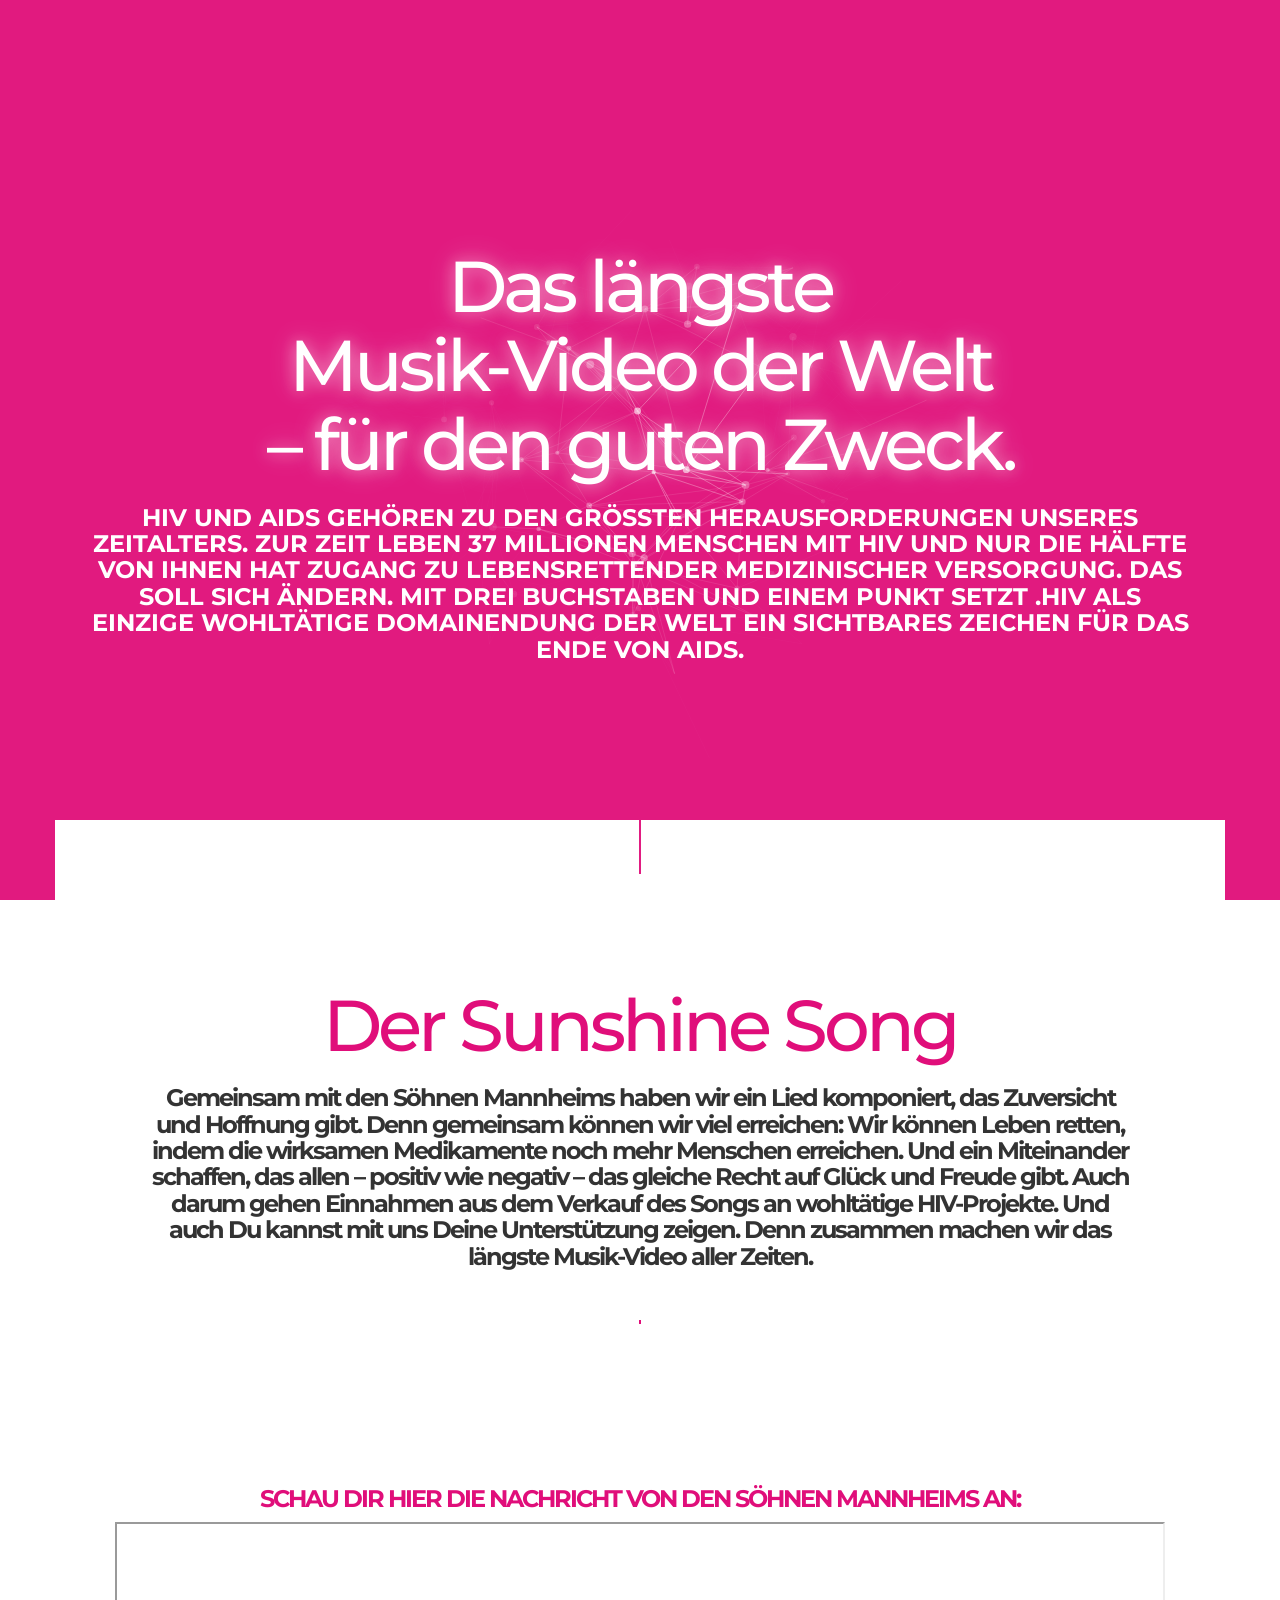
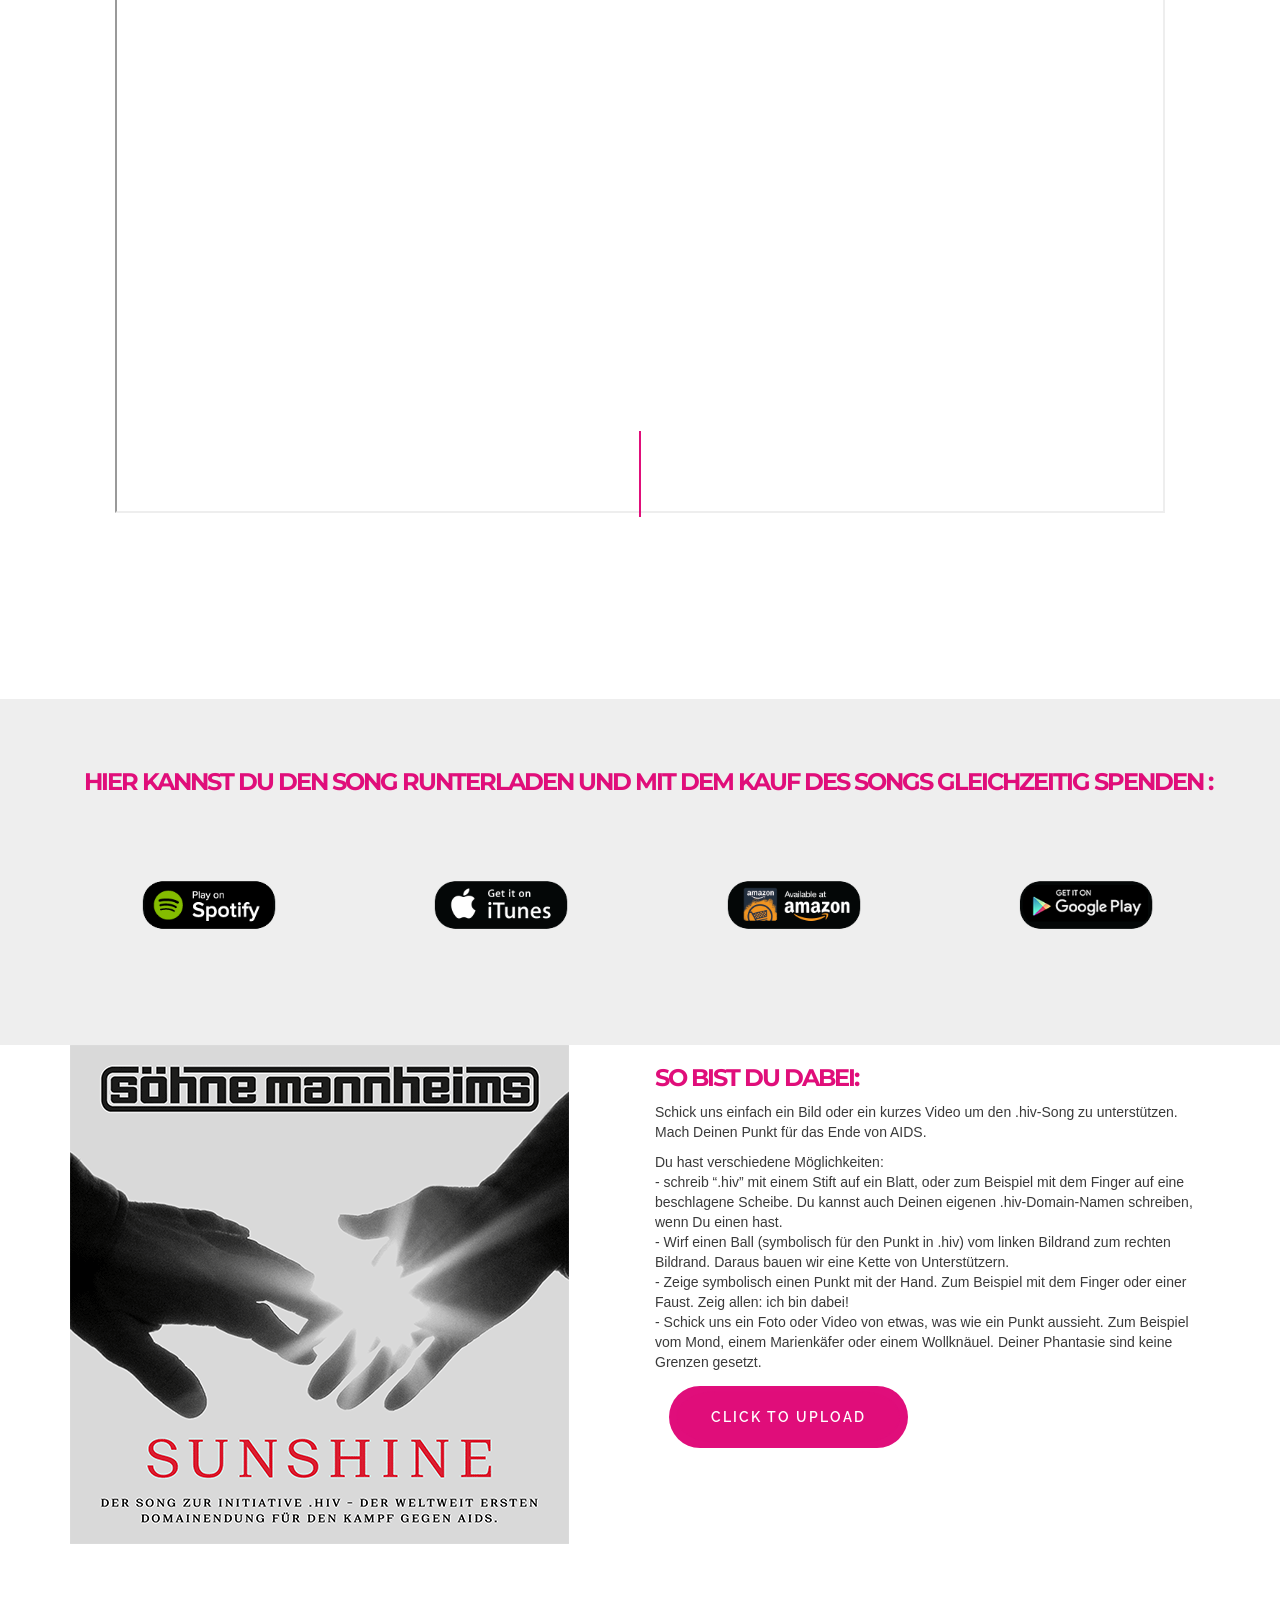
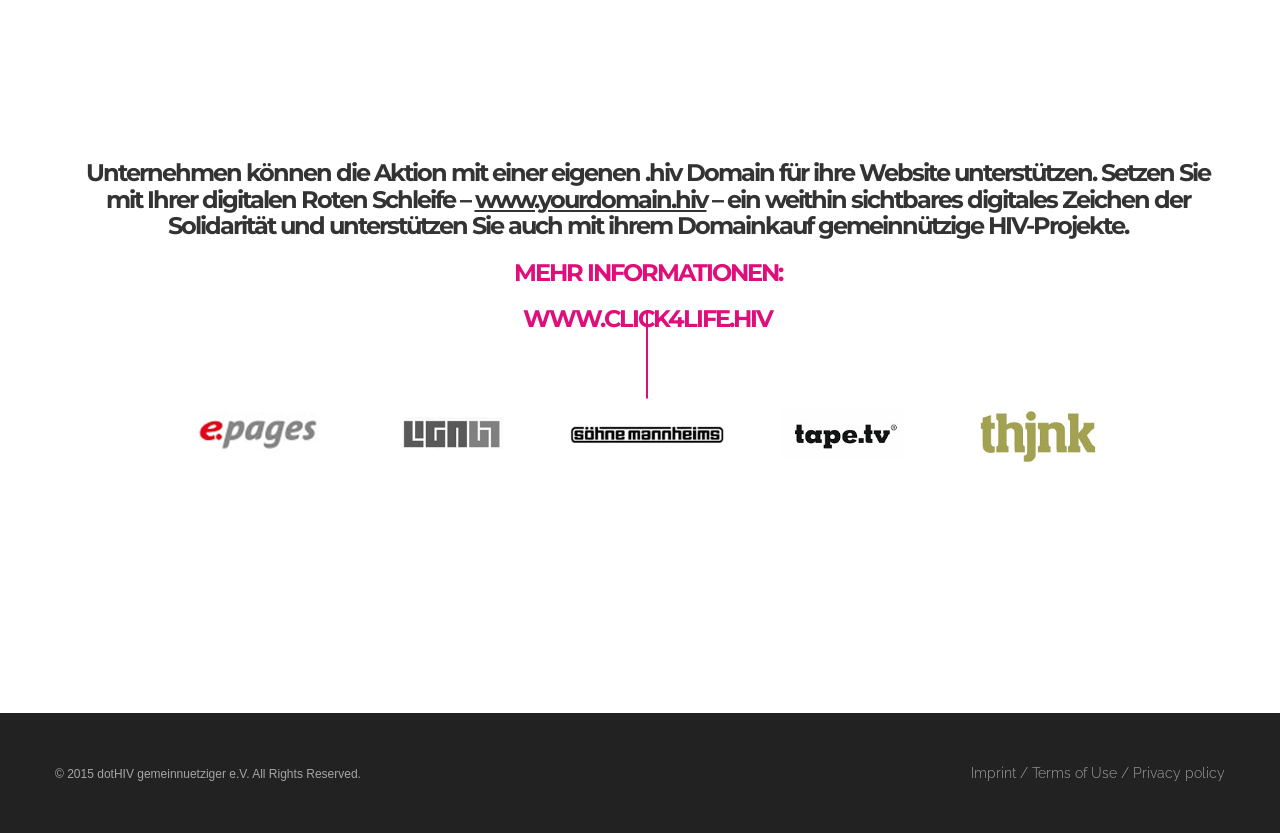
==== index.html @ 34a5f06c "popup function fix" ====
<!DOCTYPE html>
<html lang="de">
<head>

    <!--~~~~~~~~~~~~~~~~~~~~~~~~-->
    <!-- .HIV song project -->
    <!-- The longest Music Video of all times – for a good cause.-->
    <!--~~~~~~~~~~~~~~~~~~~~~~~~-->

    <!-- Meta Data -->
    <title>The longest Music Video of all times – for a good cause.</title>
    <meta charset="utf-8"/>
    <meta name="description" content="HIV and AIDS is one of the biggest challenges of our era. Currently, 34 million people are infected with HIV and only half of them have access to treatment. It’s time to change that!"/>
    <meta name="viewport" content="width=device-width, initial-scale=1, minimum-scale=1, maximum-scale=1, user-scalable=no">
    <link rel="apple-touch-icon" sizes="57x57" href="img/favicon/apple-touch-icon-57x57.png">
    <link rel="apple-touch-icon" sizes="60x60" href="img/favicon/apple-touch-icon-60x60.png">
    <link rel="apple-touch-icon" sizes="72x72" href="img/favicon/apple-touch-icon-72x72.png">
    <link rel="apple-touch-icon" sizes="76x76" href="img/favicon/apple-touch-icon-76x76.png">
    <link rel="apple-touch-icon" sizes="114x114" href="img/favicon/apple-touch-icon-114x114.png">
    <link rel="apple-touch-icon" sizes="120x120" href="img/favicon/apple-touch-icon-120x120.png">
    <link rel="apple-touch-icon" sizes="144x144" href="img/favicon/apple-touch-icon-144x144.png">
    <link rel="apple-touch-icon" sizes="152x152" href="img/favicon/apple-touch-icon-152x152.png">
    <link rel="apple-touch-icon" sizes="180x180" href="img/favicon/apple-touch-icon-180x180.png">
    <link rel="icon" type="image/png" href="img/favicon/favicon-32x32.png" sizes="32x32">
    <link rel="icon" type="image/png" href="img/favicon/android-chrome-192x192.png" sizes="192x192">
    <link rel="icon" type="image/png" href="img/favicon/favicon-96x96.png" sizes="96x96">
    <link rel="icon" type="image/png" href="img/favicon/favicon-16x16.png" sizes="16x16">
    <link rel="manifest" href="img/favicon/manifest.json">
    <link rel="shortcut icon" href="img/favicon/favicon.ico">
    <meta name="msapplication-TileColor" content="#000000">
    <meta name="msapplication-TileImage" content="img/favicon/mstile-144x144.png">
    <meta name="msapplication-config" content="img/favicon/browserconfig.xml">
    <meta name="theme-color" content="#000">

    <!-- CSS -->
    <link rel="stylesheet" type="text/css" href="css/bootstrap.min.css">
    <link rel="stylesheet" type="text/css" href="http://fonts.googleapis.com/css?family=Open+Sans:400,300,800%7CMontserrat:700%7COswald:300%7CRaleway:300,900)">
    <link href="style.css" rel="stylesheet" type="text/css">
    <link href="css/responsive.css" rel="stylesheet" type="text/css">

    <!-- HTML5 Shim and Respond.js IE8 support of HTML5 elements and media queries -->
    <!-- WARNING: Respond.js doesn't work if you view the page via file:// -->
    <!--[if lt IE 9]>
    <script src="https://oss.maxcdn.com/html5shiv/3.7.2/html5shiv.min.js"></script>
    <script src="https://oss.maxcdn.com/respond/1.4.2/respond.min.js"></script>
    <![endif]-->
</head>
<body id="bigWrapper" data-spy="scroll" data-target=".navbar-default" data-offset="100">

  <!--preloader-->
  <div class="ip-header">
    <div class="ip-logo">
      <img class="img-responsive preloaderLogo center-block" src="img/logoWhite.png" alt="preloader">
    </div>

    <div class="ip-loader" id="IDID">
      <img src="svg-loaders/audio.svg" width="40" alt="">
    </div>
  </div>
  <!--end preloader-->

  <header>
    <nav class="navbar navbar-default navbar-fixed-top" data-spy="affix" data-offset-top="50">
      <div class="container-fluid">
        <!-- Brand and toggle get grouped for better mobile display -->
        <div class="navbar-header">
          <button type="button" class="navbar-toggle" data-toggle="collapse" data-target="#navbar-collapse">
            <span class="sr-only">Toggle navigation</span>
            <span class="icon-bar"></span>
            <span class="icon-bar"></span>
            <span class="icon-bar"></span>
          </button>
          <a href="http://www.click4life.hiv"><img src="img/logoWhite.png" class="img-responsive center-block navbarLogo" alt=".HIV Logo"></a>
        </div>

        <!-- Collect the nav links, forms, and other content for toggling -->
        <div class="collapse navbar-collapse navbar-right" id="navbar-collapse">
          <ul class="nav navbar-nav">
            <li><a href="index.html">DE</a></li>
            <li><a href="index-en.html">EN</a></li>
          </ul>
        </div>
        <!-- /.navbar-collapse -->
      </div>
      <!-- /.container-fluid -->
    </nav>
  </header>

  <!--/* Intro  */-->

  <section id="intro" class="Background1">
    <canvas id="demo-canvas"></canvas>
    <div class="container VContentWrapperTable">
      <div class="row VContent">
        <div class="col-md-12 text-center">
          <h1 class="WhiteText Glow">Das längste<br>Musik-Video der Welt<br> – für den guten Zweck.</h1>
        </div>
        <div class="col-md-12 text-center">
          <h5 class="WhiteText">HIV und AIDS gehören zu den größten Herausforderungen unseres Zeitalters. Zur Zeit leben 37 Millionen Menschen mit HIV und nur die Hälfte von ihnen hat Zugang zu lebensrettender medizinischer Versorgung. Das soll sich ändern. Mit drei Buchstaben und einem Punkt setzt .hiv als einzige wohltätige Domainendung der Welt ein sichtbares Zeichen für das Ende von AIDS. </h5>
        </div>
      </div>
    </div>
  </section>

  <!--/* END Intro  */-->

<!--/*SUNSHINE SONG SECTION */-->

<section id="SecondIntro" class="PositionRelative">
  <div class="container PaddingVertical0 NegativeMarginSection WhiteIntroBackground">

      <img src="img/connectorline.png" data-stellar-ratio="0.9" data-stellar-vertical-offset="500" class="textSepLogo" alt="Connector line">
      <div class="col-md-12 text-center">
        <div class="PaddingVertical60 PaddingHorizontal60 text-center">
          <h1 class="PinkText" data-scroll-reveal="enter right move 10px over 1s after 0.2s">Der Sunshine Song</h1>
            <h3 class="SimpleText" data-scroll-reveal="enter right move 10px over 1s after 0.4s">
              Gemeinsam mit den Söhnen Mannheims haben wir ein Lied komponiert, das Zuversicht und Hoffnung gibt.
              Denn gemeinsam können wir viel erreichen: Wir können Leben retten, indem die wirksamen Medikamente noch mehr Menschen erreichen.
              Und ein Miteinander schaffen, das allen – positiv wie negativ – das gleiche Recht auf Glück und Freude gibt.
              Auch darum gehen Einnahmen aus dem Verkauf des Songs an wohltätige HIV-Projekte.
              Und auch Du kannst mit uns Deine Unterstützung zeigen. Denn zusammen machen wir das längste Musik-Video aller Zeiten.
            </h3><br>
          </div>
        </div>

    </div>
</section>

<!--/* END  After Intro SEPARATOR */-->

<!--/* VIDEO Section */-->

<section class="PositionRelative">
  <div class="container PaddingVertical0 NegativeMarginSection WhiteIntroBackground">
    <div class="row">
      <img src="img/connectorline.png" data-stellar-ratio="0.9" data-stellar-vertical-offset="500" class="textSepLogo" alt="Connector line">
        <div class="PaddingVertical60 PaddingHorizontal60 text-center">
          <h3 class="PinkText" data-scroll-reveal="enter right move 10px over 1s after 0.2s">Schau Dir hier die Nachricht von den Söhnen Mannheims an:</h3>
          <div class='embed-container'><iframe src='https://www.youtube.com/embed/kCkRvEWA-lo' allowfullscreen></iframe></div>
          <img src="img/connectorline.png" data-stellar-ratio="0.9" data-stellar-vertical-offset="500" class="textSepLogo" alt="Connector line">
        </div>
      </div>
    </div>
</section>

<!--/* END of VIDEO Section */-->

<!--/* DOWNLOADS SECTION */-->

<section id="clients">
  <div class="container PaddingVertical10">
    <div class="row">
      <div class="col-md-12 PositionRelative text-center">
        <h3 class="PinkText">Hier kannst Du den Song runterladen und mit dem Kauf des Songs gleichzeitig spenden : </h3>
      </div>

<!--/* download buttons */-->

      <div class="col-sm-3 col-sm-6 clientLogoWrapper">

        <div class="clientLogo" data-scroll-reveal="enter right move 10px over 1s after 0.6s">
          <a href="https://www.spotify.com" target="_blank"><img src="img/clients/1.png" class="img-responsive center-block" alt="image"></a>
        </div>
      </div>

      <div class="col-sm-3 col-sm-6  clientLogoWrapper">
        <div class="clientLogo" data-scroll-reveal="enter right move 10px over 1s after 0.6s">
          <a href="https://itunes.apple.com/de/album/sunshine-single/id1057645009" target="_blank"><img src="img/clients/2.png" class="img-responsive center-block" alt="image"></a>
        </div>
      </div>

      <div class="col-sm-3 col-sm-6  clientLogoWrapper">
        <div class="clientLogo" data-scroll-reveal="enter right move 10px over 1s after 0.6s">
          <a href="http://www.amazon.de/dp/B018AWD8L2" target="_blank"><img src="img/clients/3.png" class="img-responsive center-block" alt="image"></a>
        </div>
      </div>

      <div class="col-sm-3 col-sm-6  clientLogoWrapper">
        <div class="clientLogo" data-scroll-reveal="enter right move 10px over 1s after 0.6s">
          <a href="https://play.google.com/store/music/album/S%C3%B6hne_Mannheims_Sunshine?id=Bdrqodt3wgbbysn4nkzel2rqa6u" target="_blank"><img src="img/clients/4.png" class="img-responsive center-block" alt="image"></a>
        </div>
      </div>

<!--/* download buttons */-->

    </div>
  </div>
</section>

<!--/* END DOWNLOADS SECTION */-->

<!--/* Join SECTION */-->

<section id="about">
  <div class="container PaddingVertical00">
    <div class="row">
      <div class="col-md-6 PositionRelative ImagewithCaptionOverlay" >
        <img src="img/Album.gif" class="img-responsive ParallaxImageBorder" alt="Album">
      </div>
      <div data-scroll-reveal="enter right move 10px over 1s after 0.2s" class="col-md-6">
        <h3 class="PinkText">So bist Du dabei:</h3>
        <p class="GreyText"> Schick uns einfach ein Bild oder ein kurzes Video um den .hiv-Song zu unterstützen. Mach Deinen Punkt für das Ende von AIDS.</p>
        <p class="GreyText">
          Du hast verschiedene Möglichkeiten:<br>
          - schreib “.hiv” mit einem Stift auf ein Blatt, oder zum Beispiel mit dem Finger auf eine beschlagene Scheibe. Du kannst auch Deinen eigenen .hiv-Domain-Namen schreiben, wenn Du einen hast.<br>
          - Wirf einen Ball (symbolisch für den Punkt in .hiv) vom linken Bildrand zum rechten Bildrand. Daraus bauen wir eine Kette von Unterstützern.<br>
          - Zeige symbolisch einen Punkt mit der Hand. Zum Beispiel mit dem Finger oder einer Faust. Zeig allen: ich bin dabei!<br>
          - Schick uns ein Foto oder Video von etwas, was wie ein Punkt aussieht. Zum Beispiel vom Mond, einem Marienkäfer oder einem Wollknäuel. Deiner Phantasie sind keine Grenzen gesetzt.
        </p>
        <!--/* Upload button */-->
        <div class="box bg-1">
          <button class="button button--moema button--text-thick button--text-upper button--size-s"
          onclick="return popitup('https://script.google.com/macros/s/AKfycbzdUxcVrcVlCDbXWatrGQu7Umt2GIurN2AT-OxPPGWUg2oIyqU9/exec')"> Click to upload</button>
        </div>
        <!--/* END Upload button */-->
      </div>
    </div>
  </div>
</section>

<!--/* END Join SECTION */-->

<!--/* Partner SECTION */-->

<section id="partners">
  <img src="img/connectorline.png" data-stellar-ratio="0.9" data-stellar-vertical-offset="500" class="textSepLogo" alt="Connector line">
  <div class="container PaddingVertical60">
    <div class="row">
      <div class="col-md-12 PositionRelative text-center">
        <h3 class="SimpleText"> Unternehmen können die Aktion mit einer eigenen .hiv Domain für ihre Website unterstützen. Setzen Sie mit Ihrer digitalen Roten Schleife – <u>www.yourdomain.hiv</u> – ein weithin sichtbares digitales Zeichen der Solidarität und unterstützen Sie auch mit ihrem Domainkauf gemeinnützige HIV-Projekte.</h3>
        <h3 class="PinkText">Mehr Informationen: </h3>
        <h3 class="PinkText"><a href="http://www.click4life.hiv" target="_blank">www.click4life.hiv</a></h3>
      </div>

<!--/* partner logos */-->

      <div class="col-md-2 col-md-offset-1 clientLogoWrapper">
        <div class="clientLogo" data-scroll-reveal="enter right move 10px over 1s after 0.6s">
            <a href="http://www.epages.com/de/" target="_blank"><img src="img/clients/partner1.png" class="img-responsive center-block" alt="image"></a>
        </div>
      </div>

      <div class="col-md-2 clientLogoWrapper">
        <div class="clientLogo" data-scroll-reveal="enter right move 10px over 1s after 0.6s">
          <a href="http://www.liga01.de/" target="_blank"><img src="img/clients/partner2.png" class="img-responsive center-block" alt="image"></a>
        </div>
      </div>

      <div class="col-md-2 clientLogoWrapper">
        <div class="clientLogo" data-scroll-reveal="enter right move 10px over 1s after 0.6s">
          <a href="http://www.soehne-mannheims.de/" target="_blank"><img src="img/clients/partner3.png" class="img-responsive center-block" alt="image"></a>
        </div>
      </div>

      <div class="col-md-2 clientLogoWrapper">
        <div class="clientLogo" data-scroll-reveal="enter right move 10px over 1s after 0.6s">
          <a href="https://www.tape.tv/" target="_blank"><img src="img/clients/partner4.png" class="img-responsive center-block" alt="image"></a>
        </div>
      </div>

      <div class="col-md-2 clientLogoWrapper">
        <div class="clientLogo" data-scroll-reveal="enter right move 10px over 1s after 0.6s">
          <a href="http://www.thjnk.de/" target="_blank"><img src="img/clients/partner5.png" class="img-responsive center-block" alt="image"></a>
        </div>
      </div>

<!--/* end partner logos */-->

    </div>
  </div>
  <img src="img/connectorline.png" data-stellar-ratio="0.9" data-stellar-vertical-offset="500" class="textSepLogo" alt="Connector line">
</section>

<!--/* END Partner SECTION */-->

<!--/*FOOTER SECTION */-->

<section id="footer" class="light">
  <div class="bottomLine">
    <div class="container">
      <div class="row">
        <div class="col-md-6 centered-sm">
          <p class="copyright no-margin-bottom">© 2015 dotHIV gemeinnuetziger e.V. All Rights Reserved.</p>
        </div>
        <div class="col-md-6 text-right centered-sm SoftGreyText">
          <a href="index-de-data-protection.html" target="_blank" class="WhiteText">Imprint / Terms of Use / Privacy policy</a>
        </div>
      </div>
    </div>
  </div>
</section>

<!--/* END FOOTER SECTION */-->

<!--/* SCRIPTS */-->
<script type="text/javascript" src="js/scripts.min.js"></script>
<script src="js/custom.js"></script>
<script src="js/OscarBackgroundEffect.js"></script>
<script>
function popitup(url) {
  newwindow=window.open(url,'name','height=800,width=800');
  if (window.focus) {newwindow.focus()}
  return false;}
</script>
<!--/* end SCRIPTS */-->
</body>
</html>
---- style.css ----
/*------------------------------------------------------------------
[1. Body and General Styles]
*/

html,
body {
    width:100%;
    height:100%;
    padding:0;
    margin-left:0;
    margin-right:0;

}

body {
    font-family: 'Raleway', sans-serif;
    font-weight: 300;
}

.DarkGreyBackground{
    background-color:#eeeeee;
}

.WhiteIntroBackground{
    background-color:#fff;
}

.WhiteText, .WhiteText a{
    color:white;
}

.BlackText, .BlackText a{
    color:black !important;
}

.PinkText, .PinkText a{
    color:#e00e7a !important;
}
.ColorText{
    color:#5CDBE7
}

.ColorBar .progress-bar {
    background-color: #5CDBE7;
}

.GreyText{
    color: #3a3a3a;
}

.Glow{
    text-shadow: -1px 1px .2em rgba(255,255,255,.4),1px -1px .4em rgba(255,255,255,.4);
}

.SoftGreyText, .SoftGreyText a{
    color:#A0A0A0;
}

.PositionRelative{
    position:relative;
}

.CaptionFlyingBox{
    position: absolute;
    bottom:30px;
    left:70px;
    background: #efefef;
    padding:10px 40px;
    width:50%;
    -webkit-transition: all .5s ease .25s;
    transition: all .5s ease .25s;
}

.ImagewithCaptionOverlay:hover .CaptionFlyingBox{
    background:#eaeaea;
    bottom:40px;
    left:80px;
}

.container.PaddingVertical0{
    padding-top:0;
    padding-bottom:0;
}

.PaddingVertical15{
    padding-top: 15px;
    padding-bottom: 15px;
}

.PaddingVertical30{
    padding-top:30px;
    padding-bottom:30px;
}

.PaddingVertical45{
    padding-top:45px;
    padding-bottom:45px;
}

.PaddingTop20{
    padding-top:20px;
}

.PaddingTop30{
    padding-top:30px;
}

.PaddingBottom30{
    padding-bottom:30px;
}

.PaddingBottom10{
    padding-bottom:10px;
}

.PaddingVertical60{
    padding-top:60px;
    padding-bottom:60px;
}

.PaddingVertical100{
    padding-top:100px;
    padding-bottom:100px;
}

.PaddingVertical130{
    padding-top:130px;
    padding-bottom:130px;
}

.PaddingHorizontal40{
    padding-left:40px;
    padding-right:40px;
}

.PaddingHorizontal60{
    padding-left:60px;
    padding-right:60px;
}

.NegativeMarginSection{
    margin-top:-80px;
    margin-bottom:40px;
}

.SimpleText{
    text-transform: none;
}

.SimpleText a{
    text-decoration: underline;
}


.SimpleText2{
    text-transform: none;
    font-size:32px;
}

.SimpleText2 a{
    text-decoration: underline;
    color: #d0d0d0
}

.SimpleText2 a:hover{
    text-decoration: underline;
}

a{
    color: #e00e7b;
    text-decoration: none;
}

a:hover, a:focus{
    color: #ad0e61;
    text-decoration: none;
    outline: 0;
}

img {
    -moz-user-select: none;
    /*-webkit-user-select: none;*/
    -ms-user-select: none;
    user-select: none;
    /*-webkit-user-drag: none;*/
    user-drag: none;
}

.VContent{
    display: table-cell;
    vertical-align: middle;
}

.VContentWrapperTable{
    display: table;
    height: 100%;
}

section{
    position: relative;
}

.container {
    position: relative;
}


.row{
    z-index:3;
    position:relative;
}

hr{
    margin-top:40px;
    margin-bottom:40px;
}

.separator{
    width:170px;
    max-width:170px;
    margin-top:120px;
    margin-bottom:100px;
}

.lineSeparator{
    width:60px;
    max-width:60px;
    margin-top:30px;
    margin-bottom:30px;
}

.black-overlay {
    position: absolute;
    left: 0;
    top: 0;
    width: 100%;
    height: 100%;
    z-index: 0;
    background: -moz-radial-gradient(center, ellipse cover, rgba(0,0,0,0) 0%, rgba(0,0,0,0.8) 100%); /* FF3.6+ */
    background: -webkit-gradient(radial, center center, 0px, center center, 100%, color-stop(0%,rgba(0,0,0,0)), color-stop(100%,rgba(0,0,0,0.8))); /* Chrome,Safari4+ */
    background: -webkit-radial-gradient(center, ellipse cover, rgba(0,0,0,0) 0%,rgba(0,0,0,0.8) 100%); /* Chrome10+,Safari5.1+ */
    background: -o-radial-gradient(center, ellipse cover, rgba(0,0,0,0) 0%,rgba(0,0,0,0.8) 100%); /* Opera 12+ */
    background: -ms-radial-gradient(center, ellipse cover, rgba(0,0,0,0) 0%,rgba(0,0,0,0.8) 100%); /* IE10+ */
    background: radial-gradient(ellipse at center, rgba(0,0,0,0) 0%,rgba(0,0,0,0.8) 100%); /* W3C */
    filter: progid:DXImageTransform.Microsoft.gradient( startColorstr='#00000000', endColorstr='#a6000000',GradientType=1 ); /* IE6-9 fallback on horizontal gradient */
}

.Plainblack-overlay {
    position: absolute;
    left: 0;
    top: 0;
    width: 100%;
    height: 100%;
    z-index: 0;
    background:black;
    opacity:0.7
}

.noscroll{
    overflow:hidden;
}

.container{
    z-index:2;
    overflow:hidden;
}

.ImageWrapper img{
    padding:80px;
}

.BackgroundSoftGray{
    background: #f6f6f6;
}

/*------------------------------------------------------------------
[3. Navigation Bar / .navbar-default]
*/

.navbar-default {
    padding:10px;
    padding-left:50px;
    padding-right:50px;
    background-color: #fff;
    border-color: transparent;
    -webkit-transition: all .5s ease .25s;
    transition: all .5s ease .25s;
}
.navbar-default .navbar-brand{
    font-family: 'Open Sans', sans-serif;
    text-transform: uppercase;
    color:white;
}

.navbarLogo{
    position:relative;
    width:100px;

}
.navbar-default .navbar-nav>.active>a, .navbar-default .navbar-nav>.active>a:hover, .navbar-default .navbar-nav>.active>a:focus {
    color: white;
    background-color: transparent;
}

.affix{
    background-color: #fff;
    padding-top:10px;
    padding-bottom:10px;
}

.navbar-default .navbar-toggle .icon-bar {
    background-color: #282828;
}

.navbar-default .navbar-toggle {
    border-color: transparent;
}

.navbar-default .navbar-toggle:hover, .navbar-default .navbar-toggle:focus {
    background-color: transparent;
}

.navbar-default .navbar-nav>.open>a, .navbar-default .navbar-nav>.open>a:hover, .navbar-default .navbar-nav>.open>a:focus {
    color: #e00e7a;
    background-color: transparent;
}

.navbar-nav > li > a {
    font-size: 11px;
    font-weight: 700;
    text-transform: uppercase;
    color: #e00e7a;
    position: relative;
    font-family: 'Montserrat', sans-serif;
}

.dropdown-menu > li > a {
    display: block;
    padding: 3px 20px;
    clear: both;
    line-height: 1.42857143;
    color: #e00e7a;
    white-space: nowrap;
    font-family: 'Montserrat', sans-serif;
    font-weight: 700;
    text-transform: uppercase;
    font-size: 10px;
    letter-spacing: 1px;
    padding-top: 10px;
    padding-bottom: 10px;
}

.dropdown-menu {
    position: absolute;
    top: 100%;
    left: 0;
    z-index: 1000;
    float: left;
    min-width: 160px;
    padding: 5px 0;
    margin: 3px 0 0;
    font-size: 10px;
    text-align: left;
    list-style: none;
    background-color: #323232;
    background-clip: padding-box;
    border: 0;
    box-shadow: none;
}

.navbar-default .navbar-nav>li>a:hover, .navbar-default .navbar-nav>li>a:focus {
    color: #e00e7a;
}

.dropdown-menu>.active>a, .dropdown-menu>.active>a:hover, .dropdown-menu>.active>a:focus {
    color: #e00e7a;
    background-color: #d5d5d5;
}

.dropdown-submenu{position:relative;}
.dropdown-submenu>.dropdown-menu{top:0;left:100%;margin-top:-6px;margin-left:-1px;-webkit-border-radius:0 6px 6px 6px;-moz-border-radius:0 6px 6px 6px;border-radius:0 6px 6px 6px;}
.dropdown-submenu:hover>.dropdown-menu{display:block;}
.dropdown-submenu>a:after{display:block;content:" ";float:right;width:0;height:0;border-color:transparent;border-style:solid;border-width:5px 0 5px 5px;border-left-color:#cccccc;margin-top:5px;margin-right:-10px;}
.dropdown-submenu:hover>a:after{border-left-color:#e00e7a;}
.dropdown-submenu.pull-left{float:none;}
.dropdown-submenu.pull-left>.dropdown-menu{left:-100%;margin-left:10px;-webkit-border-radius:6px 0 6px 6px;-moz-border-radius:6px 0 6px 6px;border-radius:6px 0 6px 6px;}

@media (max-width: 768px){
    .dropdown-submenu li a{
        text-align:center;
    }
}

/*
 * Showup.js jQuery Plugin
 * http://github.com/jonschlinkert/showup
 *
 * Copyright (c) 2013 Jon Schlinkert, contributors
 * Licensed under the MIT License (MIT).
 */

/**
 * Docs navbar transitions effects
 */

.navbar {
    -webkit-transition: -webkit-transform .5s .5s, background .5s, color .1s;
    -moz-transition:    -moz-transform .5s .5s, background .5s, color .1s;
    -o-transition:      -o-transform .5s .5s, background .5s, color .1s;
    transition:         transform .5s .5s, background .5s, color .1s;
    -webkit-transform: translate(0, 0);
    -ms-transform: translate(0, 0);
    transform: translate(0, 0);
}

.navbar-tall,
.navbar-show {
    opacity: 1;
    -webkit-transition: -webkit-transform .25s, background 2s, color .3s;
    -moz-transition:    -moz-transform .25s, background 2s, color .3s;
    -o-transition:      -o-transform .25s, background 2s, color .3s;
    transition:         transform .25s, background 2s, color .3s;
    -webkit-transform: translate(0, 0);
    -ms-transform: translate(0, 0);
    transform: translate(0, 0);
}

.navbar-hide {
    opacity: 0;
    -webkit-transition: -webkit-transform .2s, background .3s, color .3s, opacity 0.3s;
    -moz-transition:    -moz-transform .2s, background .3s, color .3s, opacity 0.3s;
    -o-transition:      -o-transform .2s, background .3s, color .3s, opacity 0.3s;
    transition:         transform .2s, background .3s, color .3s, opacity 0.3s;
    -webkit-transform: translate(0, -80px);
    -ms-transform: translate(0, -80px);
    transform: translate(0, -80px);
}

.navbar-tall,
.navbar-short,
.navbar-tall .navbar-brand,
.navbar-short .navbar-brand,
.navbar-tall .navbar-nav > li > a,
.navbar-short .navbar-nav > li > a {
    -webkit-transition: all 0.2s linear;
    transition: all 0.2s linear;
}

.navbar-short {
    min-height: 40px;
}
.navbar-short .navbar-brand {
    font-size: 16px;
    padding: 13px 15px 10px;
}
.navbar-short .navbar-nav > li > a {
    padding-top: 12px;
    padding-bottom: 12px;
}

.navbar-tall {
    min-height: 70px;
}
.navbar-tall .navbar-brand {
    font-size: 24px;
    padding: 25px 15px;
}
.navbar-tall .navbar-nav > li > a {
    padding-top: 25px;
}


/*------------------------------------------------------------------
[4. Text Styles / h1, h2, h3, h4.. ]
*/

h1, h2, h3{
    font-family: 'Montserrat', sans-serif;
    font-weight: 700;
}

h4, h5, h6{
    font-family: 'Montserrat', sans-serif;
    font-weight: 700;
}

h1{
    font-size:72px;
    font-weight: 500;
    letter-spacing: -4px;
}

h2{
    font-size:80px;
    font-weight: 700;
    letter-spacing: -2px;
    text-transform: uppercase;
}

h3.SinglePostTitle{
    font-size:48px;
    font-weight: 700;
    letter-spacing: -2px;
    text-transform: uppercase;
}

h3{
    font-size:24px;
    font-weight: 700;
    letter-spacing: -2px;
    text-transform: uppercase;
}

h4{
    font-size:20px;
    font-weight: 700;
    text-transform: uppercase;
}

h5{
    font-size:24px;
    text-transform: uppercase;
}

h6{
    font-size:12px;
    text-transform: uppercase;
}

.BigNumber{
    font-family: 'Montserrat', sans-serif;
    font-size:150px;
    font-weight:900;
    letter-spacing:-10px;
    display:inline-block;
    color:#5CDBE7;
}

.SectionNexttoNumber{
    padding-top:50px;
}

p {
    font-weight: normal;
    font-size: 14px;
    color: #4c4c4c;
    font-family: 'Montserrat Regular', sans-serif;
}

p.italic{
    font-style:italic;
}

/*------------------------------------------------------------------
[5. Parallax Elements ]
*/

.ParallaxElement1{
    pointer-events: none;
    position: relative;
    display: block;
    top: 2.75em;
    left: .5em;
    height: 300px;
    width: 100%;
    background: url(img/PatterDotted.png) 0 5px;
    background-size: 13px auto;
    opacity: 1;
    content: '';
}

.ParallaxElement2{
    pointer-events: none;
    position: absolute;
    display: block;
    top: 5em;
    left: 2em;
    height: 100px;
    width: 50px;
    opacity: 1;
    content: '';
}

.ParallaxElement3{
    pointer-events: none;
    position: absolute;
    display: block;
    top: 5em;
    left: 5em;
    height: 100px;
    width: 100px;
    border:2px solid #5CDBE7;
    opacity: 1;
    content: '';
}

.ParallaxElement4{
    pointer-events: none;
    position: absolute;
    display: block;
    top: 5em;
    left: 8em;
    height: 100px;
    width: 100px;
    border:2px solid #5CDBE7;
    opacity: 1;
    content: '';
}

.ParallaxElement4{
    pointer-events: none;
    position: absolute;
    display: block;
    top: 5em;
    left: 8em;
    height: 100px;
    width: 100px;
    border:2px solid #5CDBE7;
    opacity: 1;
    content: '';
}

.ParallaxElement5{
    pointer-events: none;
    position: absolute;
    display: block;
    top: 5em;
    left: 11em;
    height: 150px;
    width: 30px;
    opacity: 1;
    content: '';
}

.ParallaxElement6{
    pointer-events: none;
    position: absolute;
    display: block;
    top: 5em;
    left: 14em;
    height: 200px;
    width: 50px;
    border:2px solid #5CDBE7;
    opacity: 1;
    content: '';
}

.ParallaxElement7{
    pointer-events: none;
    position: relative;
    display: block;
    top: 2.75em;
    left: .5em;
    height: 200px;
    width: 100%;
    background: url(img/PatterDotted.png) 0 5px;
    background-size: 13px auto;
    opacity: 0.6;
    content: '';
}

.ParallaxElement8{
    pointer-events: none;
    position: absolute;
    display: block;
    top: 2.75em;
    right: 20%;
    height: 200px;
    width: 40%;
    background: url(img/PatternDottedWhite.png) 0 5px;
    background-size: 13px auto;
    content: '';
    opacity:0.5
}

/*------------------------------------------------------------------
[6. Intro / #intro ]
*/

#intro{
    background:url('img/IntroBackground1.jpg') no-repeat center center;
    -webkit-background-size: cover;
    -moz-background-size: cover;
    -o-background-size: cover;
    background-size: cover;
    background-position: 50% 0, 50% 0, 50% 0, 50% 0;
    background-repeat: repeat, repeat, repeat ,no-repeat;
}

#intro.nobackground{
  background:#e00e7a;
}

#demo-canvas{
    position:absolute;
    top:0;
    left:0;
}

#intro.SinglePageIntro{
    background:url('img/portfolio/portfolioBackground3.jpg') no-repeat center center;
    -webkit-background-size: cover;
    -moz-background-size: cover;
    -o-background-size: cover;
    background-size: cover;
}


.introLogo{
    position:relative;
    width:100px;
}

#intro a {
    margin-top:20px;
}

/*------------------------------------------------------------------
[7. Text separators / #clients, #text-separator-testimonials ]
*/

h3.TextNexttoNumber {
    letter-spacing: -2px;
    text-transform: uppercase;
}


.NumberTextIntro{
    display:inline-block;
    top:-10px;
    left:10px;
    color:#5CDBE7;
}
#clients, #text-separator-testimonials{
    background-color: #eeeeee;
    padding-top:50px;
    padding-bottom:50px;
    padding-left:15px;
    overflow:hidden;
}

#partners {
    background-color: #fff;
    padding-top:50px;
    padding-bottom:50px;
    padding-left:15px;
    overflow:hidden;
}

#text-separator-testimonials h2{
    color:white;
    z-index: 100;
    position: relative;
}


#text-separator-testimonials p{
    color:#e7e7e7;
    z-index: 100;
    position: relative;
}

.textSepLogo{
  display: block;
  margin: auto auto;
    z-index: 1;

    width:43px;
    height:86px;

}

#clients h3.SimpleText{
    font-size:28px;
    line-height:1.2;
    margin-bottom:50px;
}

.clientLogo img{
    width:180px;
    margin-top: 10px;
}

.text-separator-title h2{
    padding-top:100px;
}

.CaptionWrapper p{
    color:#777;
}

.ClientLogo{
    max-width:120px;
    height:auto;
    display:inline-block;
}

.ClientLogo img{
    top: 10px;
    position: relative;
    left:40px;
}

/*------------------------------------------------------------------
[14. Footer / #footer]
*/

.topLine{
    background:#282828;
    padding-top: 50px;
    padding-bottom:50px;
}

#footer .bottomLine {
    padding-top: 50px;
    padding-bottom:50px;
    background-color: #222222;
}

#footer .bottomLine p{
    color: #a5a5a5;
    font-size:12px;
}

#footer .container{
/*multipage only*/
    padding:0;
}

.footerLogo{
    width:100px;
    height:auto;
}


.footerText{
    color:white;
    padding:10px 40px;
}

.footerText p{
    color: #a5a5a5
}

/*footer newsletter*/
.form-control:focus {
    outline: 0;
    -webkit-box-shadow: none;
    box-shadow: none;
}

.footerText input{
    height: 54px;
    padding-bottom: 3px;
    border: 0;
    background: #393939;
    border-radius:0;
    line-height: 54px;
    font-size: 10px;
    text-transform:uppercase;
    font-family: 'Open Sans', sans-serif;
    color: white;
    letter-spacing:1px;
}

.input-group-addon{
    height: 54px;
    border-radius:0;
    padding-left:16px;
    padding-right:16px;
    padding-bottom: 3px;
    border: 0;
    background: #323232;
    text-transform:uppercase;
    color: white;
    letter-spacing:1px;
}

#footer .infoContact {
    list-style: none;
    padding: 10px;
    color: #a5a5a5
}

#footer .infoContact li .fa {
    margin-right: 6px;
    font-size: 40px;
    position:absolute;
    opacity:0.1;
    left:0;
}

#footer .infoContact li  {
    margin:0;
    padding:0;
    font-size: 12px;
}

.bottomLine p{
    display:inline;
}

/*------------------------------------------------------------------
[16. Other shortcodes]
*/

ul, ol {
line-height: 24px;
}

.nav-tabs {
    border-bottom: 1px solid #717171;
}

.nav-tabs>li>a {
    border-radius: 0;
    border-bottom-color: transparent;
}

.nav-tabs>li.active>a, .nav-tabs>li.active>a:hover, .nav-tabs>li.active>a:focus {
    border: 1px solid #717171;
    border-bottom-color: transparent;
    margin-bottom:-1px;
}

.nav-pills>li.active>a, .nav-pills>li.active>a:hover, .nav-pills>li.active>a:focus {
    color: #fff;
    background-color: #282828;
}

.nav-pills>li>a {
    border-radius: 0px;
    font-family:'Open Sans', sans-serif;
    text-transform:uppercase;
    font-size:12px;
    font-weight:900;
}

.TabsOscar>li>a {
    position: relative;
    display: block;
    padding: 5px 25px;
}

.tab-content{

    padding:10px;
}

.panel-heading {
    padding: 18px;
}

.panel-group .panel {
    border-radius: 0;
}

.panel {
    border: 2px solid transparent;
    border-radius: 0px;
}
.panel-title{
    font-size: 12px;
}


.panel-default {
    border-color: black;
}

/*------------------------------------------------------------------
[17. Preloader]
*/
.preloaderLogo{
    min-width: 200px;
    max-width: 300px;
    width: 15%;
}

.ip-header {
    position: fixed;
    top: 0;
    z-index: 1050;
    min-height: 480px;
    width: 100%;
    height: 100%;
    background: #ffffff;
}

.ip-header h1 {
    margin: 0;
}

.ip-logo,
.ip-loader {
    position: absolute;
    left: 0;
    width: 100%;
    opacity: 0;
    cursor: default;
    pointer-events: none;
}

.ip-logo {
    top: 0;
    height: 100%;
    opacity:0;
    -webkit-transform: translate3d(0,25%,0);
    transform: translate3d(0,25%,0);
}

.ip-loader {
    bottom: 30%;
    width:50px;
    left:50%;
    margin-left:-25px;
}

.ip-header .ip-inner {
    display: block;
    margin: 0 auto;
}

.ip-header .ip-logo svg {
}

.ip-header .ip-logo svg path {
    fill: #046674;
}

.ip-header .ip-loader svg path {
    fill: none;
    stroke-width: 6;
}

.ip-header .ip-loader svg path.ip-loader-circlebg {
    stroke: #ddd;
}

.ip-header .ip-loader svg path.ip-loader-circle {
    -webkit-transition: stroke-dashoffset 0.2s;
    transition: stroke-dashoffset 0.2s;
    stroke: #046674;
}


/* Animations */

/* Initial animation of header elements */
.loading .ip-logo,
.loading .ip-loader {
    opacity: 1;
    -webkit-animation: animInitialHeader 1s cubic-bezier(0.7,0,0.3,1) both;
    animation: animInitialHeader 1s cubic-bezier(0.7,0,0.3,1) both;
}

.loading .ip-loader {
    -webkit-animation-delay: 0.2s;
    animation-delay: 0.2s;
}

@-webkit-keyframes animInitialHeader {
    from { opacity: 0; -webkit-transform: translate3d(0,800px,0); }
}

@keyframes animInitialHeader {
    from { opacity: 0; -webkit-transform: translate3d(0,800px,0); transform: translate3d(0,800px,0); }
}

/* Header elements when loading finishes */
.loaded .ip-logo{
    opacity: 1;
}

.loaded .ip-loader {
    opacity: 1;
}

.loaded .ip-logo {
    -webkit-animation: animLoadedLoader 1s cubic-bezier(0.7,0,0.3,1) forwards;
    animation: animLoadedLoader 1s cubic-bezier(0.7,0,0.3,1) forwards;
}

@-webkit-keyframes animLoadedLogo {
    to { -webkit-transform: translate3d(0,100%,0) translate3d(0,50px,0) scale3d(0.65,0.65,1); }
}

@keyframes animLoadedLogo {
    to { -webkit-transform: translate3d(0,100%,0) translate3d(0,50px,0) scale3d(0.65,0.65,1); transform: translate3d(0,100%,0) translate3d(0,50px,0) scale3d(0.65,0.65,1); }
}

.loaded .ip-loader {
    -webkit-animation: animLoadedLoader 1s cubic-bezier(0.7,0,0.3,1) forwards;
    animation: animLoadedLoader 1s cubic-bezier(0.7,0,0.3,1) forwards;
}

@-webkit-keyframes animLoadedLoader {
    to { opacity: 0; -webkit-transform: translate3d(0,-100%,0) scale3d(0.3,0.3,1); }
}

@keyframes animLoadedLoader {
    to { opacity: 0; -webkit-transform: translate3d(0,-100%,0) scale3d(0.3,0.3,1); transform: translate3d(0,-100%,0) scale3d(0.3,0.3,1); }
}

/* Change the color of the logo */
.loaded .ip-logo svg path {
    -webkit-transition: all 0.5s ease 0.3s;
    transition: all 0.5s ease 0.3s;
    fill: #fff;
}

/* Header animation when loading finishes */
.loaded .ip-header {
    -webkit-animation: animLoadedHeader 1s cubic-bezier(0.7,0,0.3,1) forwards;
    animation: animLoadedHeader 1s cubic-bezier(0.7,0,0.3,1) forwards;
}

@-webkit-keyframes animLoadedHeader {
    to { -webkit-transform: translate3d(0,-100%,0); }
}

@keyframes animLoadedHeader {
    to { -webkit-transform: translate3d(0,-100%,0); transform: translate3d(0,-100%,0); }
}

/* Content animations */
.loaded .ip-main h2,
.loaded .ip-main .browser,
.loaded .ip-main .browser .box,
.loaded .codrops-demos {
    -webkit-animation: animLoadedContent 1s cubic-bezier(0.7,0,0.3,1) both;
    animation: animLoadedContent 1s cubic-bezier(0.7,0,0.3,1) both;
}

.loaded .ip-main .browser,
.loaded .ip-main .browser .box:first-child {
    -webkit-animation-delay: 0.1s;
    animation-delay: 0.1s;
}

.loaded .ip-main .browser .box:nth-child(2) {
    -webkit-animation-delay: 0.15s;
    animation-delay: 0.15s;
}

.loaded .ip-main .browser .box:nth-child(3) {
    -webkit-animation-delay: 0.2s;
    animation-delay: 0.2s;
}

@-webkit-keyframes animLoadedContent {
    from { opacity: 0; -webkit-transform: translate3d(0,200px,0); }
}

@keyframes animLoadedContent {
    from { opacity: 0; -webkit-transform: translate3d(0,200px,0); transform: translate3d(0,200px,0); }
}

/* Change layout class for header */
.layout-switch .ip-header {
    position: absolute;
    display:none;
}

/* No JS */
.no-js .ip-header {
    position: relative;
    min-height: 0px;
}

.no-js .ip-header .ip-logo {
    margin-top: 20px;
    height: 180px;
    opacity: 1;
    -webkit-transform: none;
    transform: none;
}

.no-js .ip-header .ip-logo svg path {
    fill: #046674;
}



/*------------------------------------------------------------------
[18. Text Rotator Styling]
*/
h2.AnimatedHeadline b i em{
    font-style:normal;
}

.AnimatedHeadline b  i{
    font-style:normal;
    text-transform: uppercase;
}

.WordsWrapper {
    display: inline-block;
    position: relative;
    text-align: left;
}
.WordsWrapper b {
    display: inline-block;
    position: absolute;
    white-space: nowrap;
    left: 0;
    top: 0;
    font-weight:900;
}

.WordsWrapper b.is-visible {
    position: relative;
}
.no-js .WordsWrapper b {
    opacity: 0;
}
.no-js .WordsWrapper b.is-visible {
    opacity: 1;
}

.AnimatedHeadline.AnimatedHeadlineRotation .WordsWrapper {
    -webkit-perspective: 300px;
    -moz-perspective: 300px;
    perspective: 300px;
}
.AnimatedHeadline.AnimatedHeadlineRotation i, .AnimatedHeadline.AnimatedHeadlineRotation em {
    display: inline-block;
    -webkit-backface-visibility: hidden;
    backface-visibility: hidden;
}
.AnimatedHeadline.AnimatedHeadlineRotation i {
    -webkit-transform-style: preserve-3d;
    -moz-transform-style: preserve-3d;
    -ms-transform-style: preserve-3d;
    -o-transform-style: preserve-3d;
    transform-style: preserve-3d;
    -webkit-transform: translateZ(-20px) rotateX(90deg);
    -moz-transform: translateZ(-20px) rotateX(90deg);
    -ms-transform: translateZ(-20px) rotateX(90deg);
    -o-transform: translateZ(-20px) rotateX(90deg);
    transform: translateZ(-20px) rotateX(90deg);
    opacity: 0;
}
.is-visible .AnimatedHeadline.AnimatedHeadlineRotation i {
    opacity: 1;
}
.AnimatedHeadline.AnimatedHeadlineRotation i.in {
    -webkit-animation: cd-AnimatedHeadlineRotation-in 0.4s forwards;
    -moz-animation: cd-AnimatedHeadlineRotation-in 0.4s forwards;
    animation: cd-AnimatedHeadlineRotation-in 0.4s forwards;
}
.AnimatedHeadline.AnimatedHeadlineRotation i.out {
    -webkit-animation: cd-AnimatedHeadlineRotation-out 0.4s forwards;
    -moz-animation: cd-AnimatedHeadlineRotation-out 0.4s forwards;
    animation: cd-AnimatedHeadlineRotation-out 0.4s forwards;
}
.AnimatedHeadline.AnimatedHeadlineRotation em {
    -webkit-transform: translateZ(20px);
    -moz-transform: translateZ(20px);
    -ms-transform: translateZ(20px);
    -o-transform: translateZ(20px);
    transform: translateZ(20px);
}

.no-csstransitions .AnimatedHeadline.AnimatedHeadlineRotation i {
    -webkit-transform: rotateX(0deg);
    -moz-transform: rotateX(0deg);
    -ms-transform: rotateX(0deg);
    -o-transform: rotateX(0deg);
    transform: rotateX(0deg);
    opacity: 0;
}
.no-csstransitions .AnimatedHeadline.AnimatedHeadlineRotation i em {
    -webkit-transform: scale(1);
    -moz-transform: scale(1);
    -ms-transform: scale(1);
    -o-transform: scale(1);
    transform: scale(1);
}

.no-csstransitions .AnimatedHeadline.AnimatedHeadlineRotation .is-visible i {
    opacity: 1;
}

@-webkit-keyframes cd-AnimatedHeadlineRotation-in {
    0% {
        opacity: 0;
        -webkit-transform: translateZ(-20px) rotateX(90deg);
    }
    60% {
        opacity: 1;
        -webkit-transform: translateZ(-20px) rotateX(-10deg);
    }
    100% {
        opacity: 1;
        -webkit-transform: translateZ(-20px) rotateX(0deg);
    }
}
@-moz-keyframes cd-AnimatedHeadlineRotation-in {
    0% {
        opacity: 0;
        -moz-transform: translateZ(-20px) rotateX(90deg);
    }
    60% {
        opacity: 1;
        -moz-transform: translateZ(-20px) rotateX(-10deg);
    }
    100% {
        opacity: 1;
        -moz-transform: translateZ(-20px) rotateX(0deg);
    }
}
@keyframes cd-AnimatedHeadlineRotation-in {
    0% {
        opacity: 0;
        -webkit-transform: translateZ(-20px) rotateX(90deg);
        -moz-transform: translateZ(-20px) rotateX(90deg);
        -ms-transform: translateZ(-20px) rotateX(90deg);
        -o-transform: translateZ(-20px) rotateX(90deg);
        transform: translateZ(-20px) rotateX(90deg);
    }
    60% {
        opacity: 1;
        -webkit-transform: translateZ(-20px) rotateX(-10deg);
        -moz-transform: translateZ(-20px) rotateX(-10deg);
        -ms-transform: translateZ(-20px) rotateX(-10deg);
        -o-transform: translateZ(-20px) rotateX(-10deg);
        transform: translateZ(-20px) rotateX(-10deg);
    }
    100% {
        opacity: 1;
        -webkit-transform: translateZ(-20px) rotateX(0deg);
        -moz-transform: translateZ(-20px) rotateX(0deg);
        -ms-transform: translateZ(-20px) rotateX(0deg);
        -o-transform: translateZ(-20px) rotateX(0deg);
        transform: translateZ(-20px) rotateX(0deg);
    }
}
@-webkit-keyframes cd-AnimatedHeadlineRotation-out {
    0% {
        opacity: 1;
        -webkit-transform: translateZ(-20px) rotateX(0);
    }
    60% {
        opacity: 0;
        -webkit-transform: translateZ(-20px) rotateX(-100deg);
    }
    100% {
        opacity: 0;
        -webkit-transform: translateZ(-20px) rotateX(-90deg);
    }
}
@-moz-keyframes cd-AnimatedHeadlineRotation-out {
    0% {
        opacity: 1;
        -moz-transform: translateZ(-20px) rotateX(0);
    }
    60% {
        opacity: 0;
        -moz-transform: translateZ(-20px) rotateX(-100deg);
    }
    100% {
        opacity: 0;
        -moz-transform: translateZ(-20px) rotateX(-90deg);
    }
}
@keyframes cd-AnimatedHeadlineRotation-out {
    0% {
        opacity: 1;
        -webkit-transform: translateZ(-20px) rotateX(0);
        -moz-transform: translateZ(-20px) rotateX(0);
        -ms-transform: translateZ(-20px) rotateX(0);
        -o-transform: translateZ(-20px) rotateX(0);
        transform: translateZ(-20px) rotateX(0);
    }
    60% {
        opacity: 0;
        -webkit-transform: translateZ(-20px) rotateX(-100deg);
        -moz-transform: translateZ(-20px) rotateX(-100deg);
        -ms-transform: translateZ(-20px) rotateX(-100deg);
        -o-transform: translateZ(-20px) rotateX(-100deg);
        transform: translateZ(-20px) rotateX(-100deg);
    }
    100% {
        opacity: 0;
        -webkit-transform: translateZ(-20px) rotateX(-90deg);
        -moz-transform: translateZ(-20px) rotateX(-90deg);
        -ms-transform: translateZ(-20px) rotateX(-90deg);
        -o-transform: translateZ(-20px) rotateX(-90deg);
        transform: translateZ(-20px) rotateX(-90deg);
    }
}


.AnimatedHeadline.type .WordsWrapper {
    vertical-align: top;
    overflow: hidden;
}
.AnimatedHeadline.type .WordsWrapper::after {
    /* vertical bar */
    content:'';
    position: absolute;
    right: 0;
    top: 50%;
    bottom: auto;
    -webkit-transform: translateY(-50%);
    -moz-transform: translateY(-50%);
    -ms-transform: translateY(-50%);
    -o-transform: translateY(-50%);
    transform: translateY(-50%);
    height: 90%;
    width: 1px;
    background-color: #aebcb9;
}
.AnimatedHeadline.type .WordsWrapper.waiting::after {
    -webkit-animation: PulseAnimation 1s infinite;
    -moz-animation: PulseAnimation 1s infinite;
    animation: PulseAnimation 1s infinite;
}
/*.AnimatedHeadline.type .WordsWrapper.selected {*/
    /*background-color: #aebcb9;*/
/*}*/
.AnimatedHeadline.type .WordsWrapper.selected::after {
    visibility: hidden;
}
/*.AnimatedHeadline.type .WordsWrapper.selected b {*/
    /*color: #0d0d0d;*/
/*}*/
.AnimatedHeadline.type b {
    visibility: hidden;
}
.AnimatedHeadline.type b.is-visible {
    visibility: visible;
}
.AnimatedHeadline.type i {
    position: absolute;
    visibility: hidden;
}
.AnimatedHeadline.type i.in {
    position: relative;
    visibility: visible;
}
@-webkit-keyframes PulseAnimation {
    0% {
        -webkit-transform: translateY(-50%) scale(1);
        opacity: 1;
    }
    40% {
        -webkit-transform: translateY(-50%) scale(0.9);
        opacity: 0;
    }
    100% {
        -webkit-transform: translateY(-50%) scale(0);
        opacity: 0;
    }
}
@-moz-keyframes PulseAnimation {
    0% {
        -moz-transform: translateY(-50%) scale(1);
        opacity: 1;
    }
    40% {
        -moz-transform: translateY(-50%) scale(0.9);
        opacity: 0;
    }
    100% {
        -moz-transform: translateY(-50%) scale(0);
        opacity: 0;
    }
}
@keyframes PulseAnimation {
    0% {
        -webkit-transform: translateY(-50%) scale(1);
        -moz-transform: translateY(-50%) scale(1);
        -ms-transform: translateY(-50%) scale(1);
        -o-transform: translateY(-50%) scale(1);
        transform: translateY(-50%) scale(1);
        opacity: 1;
    }
    40% {
        -webkit-transform: translateY(-50%) scale(0.9);
        -moz-transform: translateY(-50%) scale(0.9);
        -ms-transform: translateY(-50%) scale(0.9);
        -o-transform: translateY(-50%) scale(0.9);
        transform: translateY(-50%) scale(0.9);
        opacity: 0;
    }
    100% {
        -webkit-transform: translateY(-50%) scale(0);
        -moz-transform: translateY(-50%) scale(0);
        -ms-transform: translateY(-50%) scale(0);
        -o-transform: translateY(-50%) scale(0);
        transform: translateY(-50%) scale(0);
        opacity: 0;
    }
}


/* Video Embed */

.embed-container {
  position: relative;
  padding-bottom: 56.25%;
  height: 0;
  overflow:
  hidden;
  max-width: 100%;
}

.embed-container iframe, .embed-container object, .embed-container embed
{
  position: absolute;
  top: 0;
  left: 0;
  width: 100%;
  height: 100%;
}

iframe {
  frameborder='0';
}


/* Box colors */
.bg-1 {
	background: #ffffff;
	color: #fff;
}
.bg-2 {
	background: #7986cb;
	color: #fff;
}
.bg-3 {
	background: #37474f;
	color: #fff;
}

/* Common button styles */
.button {
	min-width: 150px;
	max-width: 250px;
	display: block;
	margin: 1em;
	padding: 1em 2em;
	border: none;
	background: none;
	color: inherit;
	vertical-align: middle;
	position: relative;
	z-index: 1;
	-webkit-backface-visibility: hidden;
	-moz-osx-font-smoothing: grayscale;
}
.button:focus {
	outline: none;
}
.button > span {
	vertical-align: middle;
}

/* Text color adjustments (we could stick to the "inherit" but that does not work well in Safari) */
.bg-1 .button {
	color: #ffffff;
	border-color: #37474f;
}
.bg-2 .button {
	color: #ffffff;
	border-color: #ECEFF1;
}
.bg-3 .button {
	color: #ffffff;
	border-color: #fff;
}

/* Sizes */
.button--size-s {
	font-size: 14px;
}
.button--size-m {
	font-size: 16px;
}
.button--size-l {
	font-size: 18px;
}

/* Typography and Roundedness */
.button--text-upper {
	letter-spacing: 2px;
	text-transform: uppercase;
}
.button--text-thin {
	font-weight: 300;
}
.button--text-medium {
	font-weight: 500;
}
.button--text-thick {
	font-weight: 600;
}
.button--round-s {
	border-radius: 5px;
}
.button--round-m {
	border-radius: 15px;
}
.button--round-l {
	border-radius: 40px;
}

/* Borders */
.button--border-thin {
	border: 1px solid;
}
.button--border-medium {
	border: 2px solid;
}
.button--border-thick {
	border: 3px solid;
}
/* Individual button styles */

/* Moema */
.button--moema {
	padding: 1.5em 3em;
	border-radius: 50px;
	background: #e00e7b;
	color: #ffffff;
	-webkit-transition: background-color 0.3s, color 0.3s;
	transition: background-color 0.3s, color 0.3s;
}
.button--moema.button--inverted {
	background: #e00e7b;
	color: #ffffff;
}
.button--moema::before {
	content: '';
	position: absolute;
	top: -20px;
	left: -20px;
	bottom: -20px;
	right: -20px;
	background: inherit;
	border-radius: 50px;
	z-index: -1;
	opacity: 0.4;
	-webkit-transform: scale3d(0.8, 0.5, 1);
	transform: scale3d(0.8, 0.5, 1);
}
.button--moema:hover {
	-webkit-transition: background-color 0.1s 0.3s, color 0.1s 0.3s;
	transition: background-color 0.1s 0.3s, color 0.1s 0.3s;
	color: #ffffff;
	background-color: #e00e7b;
	-webkit-animation: anim-moema-1 0.3s forwards;
	animation: anim-moema-1 0.3s forwards;
}
.button--moema.button--inverted:hover {
	color: #ffffff;
	background-color: #e00e7b;
}
.button--moema:hover::before {
	-webkit-animation: anim-moema-2 0.3s 0.3s forwards;
	animation: anim-moema-2 0.3s 0.3s forwards;
}
@-webkit-keyframes anim-moema-1 {
	60% {
		-webkit-transform: scale3d(0.8, 0.8, 1);
		transform: scale3d(0.8, 0.8, 1);
	}
	85% {
		-webkit-transform: scale3d(1.1, 1.1, 1);
		transform: scale3d(1.1, 1.1, 1);
	}
	100% {
		-webkit-transform: scale3d(1, 1, 1);
		transform: scale3d(1, 1, 1);
	}
}
@keyframes anim-moema-1 {
	60% {
		-webkit-transform: scale3d(0.8, 0.8, 1);
		transform: scale3d(0.8, 0.8, 1);
	}
	85% {
		-webkit-transform: scale3d(1.1, 1.1, 1);
		transform: scale3d(1.1, 1.1, 1);
	}
	100% {
		-webkit-transform: scale3d(1, 1, 1);
		transform: scale3d(1, 1, 1);
	}
}
@-webkit-keyframes anim-moema-2 {
	to {
		opacity: 0;
		-webkit-transform: scale3d(1, 1, 1);
		transform: scale3d(1, 1, 1);
	}
}
@keyframes anim-moema-2 {
	to {
		opacity: 0;
		-webkit-transform: scale3d(1, 1, 1);
		transform: scale3d(1, 1, 1);
	}
}
---- css/responsive.css ----
@media (min-width: 1200px){

}


/*Notebooks and Small Laptops*/
@media (min-width: 1025px){

}

/*iPad Landscape Mode and Large Tablets */
@media (max-width: 1024px){

    h1 {
        font-size: 20px;
        letter-spacing: 0px;
    }

    h5{
        font-size: 10px;
        text-transform: uppercase;
        letter-spacing: 0px;
    }

    .ImageWrapper img {
        padding: 40px;
    }

    #team .owl-buttons .owl-prev {
        left: 0px;
    }

    #team .owl-buttons .owl-next {
        right: 0px;
    }

    .TeamMember .CaptionFlyingBox {
        left: 50%;
        margin-left: -35%;
        max-width:70%;
        width: 70%;
        bottom:0;
    }
}

/*Small Desktop and Very Small Notebook */
@media (max-width: 992px){

    .introLogo {
        width: 100px;
    }

    h1 {
        font-size: 20px;
    }

    h2 {
        font-size: 24px;
        text-transform: uppercase;
        letter-spacing: 8px;
    }

    h5{
        font-size: 10px;
        text-transform: uppercase;
        letter-spacing: 0px;
    }
}

/*Medium Tablets */
@media (max-width: 900px){

}


/*iPad Portrait Mode, iPad Mini and Small Tablets */
@media (max-width: 768px){



    .centered-sm{
        text-align:center;
    }

    .nav>li>a {
        padding-left:8px;
        padding-right:8px;
    }

    .ChartBox{
        height:200px;
        padding:30px;
    }

    #filters .btn{
        margin-top:20px;
        margin-bottom:20px;
    }

    .CaptionWrapper {
        padding: 30px;
        padding-bottom: 0;
        padding-left:20px;
        display: block;
    }

    .ClientLogo img {
        top: 0px;
        position: relative;
        left:20px;
    }

    .clientLogoWrapper{
       border:0;
    }

    .navbar-nav .open .dropdown-menu {
        background-color: #e00e7b;

    }

    .nav>li>a {
         padding-left: 0px;
         padding-right: 0px;
    }


    .serviceBox h2 span {
        letter-spacing:5px;
        font-size:18px;
    }

    .textOverlay{
        padding-bottom:100px;
        padding-top:100px;
        margin-left:0;
        z-index:6;
    }


    .nav>li {
        position: relative;
        display: block;
        text-align: center;
    }


    .navbar-collapse{
        background-color: #282828;
    }


    .navbar-fixed-top .navbar-collapse, .navbar-fixed-bottom .navbar-collapse {
        max-height: 100%;
    }

    .navbar-nav>li>.dropdown-menu {
        text-align: center;
    }



    .gallery-inner, .grid-sizer{
        width:50%;
    }


    .text-separator-title{
        text-align: center;
    }

    .tableWrapper{
        margin-top:15px;
        margin-bottom:15px;
    }


    #countdown .countdown-amount{
        font-size: 30px;
    }

    #countdown .countdown-section{
        border-left:none;
        padding:20px;
    }


    .BlogSection .gallery .item-3col-gutter,
    .BlogSection .gallery .grid-sizer-3col-gutter{
        width: 45%;/* change here the column width */
    }

    .BlogSection .gallery .item-3col-gutter{
        margin-bottom:5%;
        margin-left:5%
    }

    .BlogSection .gutter-sizer-3col{
        width:5%;
    }


    .TabsOscar>li>a {
        padding-left: 15px;
        padding-right: 15px;
        margin-top:10px;
        background: #eee;
        float:none;
        border: 1px solid #717171 !important;
        border-bottom-color: #717171 !important;
    }

    .TabsOscar>li{
        float:none;
    }

}

/*iPad Portrait Mode, iPad Mini and Small Tablets */
@media (max-width: 767px) {


}

/*Medium Smart Phones v2*/
@media screen and (max-width: 640px){
    h1 {
        font-size: 20px;
        letter-spacing: 0px;
    }

    h2 {
        font-size: 24px;
        text-transform: uppercase;
        letter-spacing: 8px;
    }

    h5{
        font-size: 10px;
        text-transform: uppercase;
        letter-spacing: 0px;
    }

    .introLogo {
        width: 80px;
    }


    .footerLogo{
        width:100px;
        height:auto;
    }

    .serviceBox h2 span {
        padding: 0;
        border: 0;
    }

    #singlePageIntro .container {
        padding: 30px;
    }


    .tableWrapper {
        padding: 30px;
        padding-bottom:50px;
    }
}

@media screen and (max-width: 600px){

    .ChartBox {
        height: 150px;
        padding: 30px;
        display: block;
    }

    .ChartBoxContent {
        display: block;
        vertical-align: middle;
        text-align: center;
        margin-left: auto;
        position: relative;
        margin-right: auto;
    }

    #filters {
        padding-top:0;
    }


    .gallery-inner, .grid-sizer{
        width:100%;
    }

    .BlogSection .gallery .item-3col-gutter,
    .BlogSection .gallery .grid-sizer-3col-gutter{
        width: 100%;/* change here the column width */
    }

    .BlogSection .gallery .item-3col-gutter{
        margin-bottom:0%;
        margin-left:0%
    }

    .BlogSection .gutter-sizer-3col{
        width:0%;
    }
}

@media screen and (max-width: 600px) and (orientation : landscape){

}



@media only screen and (max-width : 736px) and (orientation : landscape) {

    .introLogo {
        width: 80px;
    }

    h1 {
        font-size: 20px;
        letter-spacing: 0px;
    }

    h2 {
        font-size: 24px;
        text-transform: uppercase;
        letter-spacing: 0px;
    }

    h5{
        font-size: 10px;
        text-transform: uppercase;
        letter-spacing: 0px;
    }

    .NegativeMarginSection {
        margin-top: 0
    }

    .ChartBox {
        width: 100%;
    }

    .nav>li>a {
        padding-top: 4px;
        padding-bottom:4px;
    }

    .preloaderLogo{
        min-width:100px;
        max-width:100px;

    }
}



@media screen and (max-width: 480px){


    .NegativeMarginSection {
        margin-top: 0
    }


    h1 {
        font-size: 20px;
        letter-spacing: 0px;
    }

    h2 {
        font-size: 24px;
        text-transform: uppercase;
        letter-spacing: 0px;
    }

    h4 {
        font-size: 14px;
        text-transform: uppercase;
        letter-spacing: 0px;
    }

    h5{
        font-size: 10px;
        text-transform: uppercase;
        letter-spacing: 0px;
    }

    .navbar-default {
        padding-left: 0px;
        padding-right: 0px;
    }

    .EcommercePart .gallery .item-2col-gutter,
    .EcommercePart .gallery .grid-sizer-2col-gutter{
        width: 100%; /* change here the column width */
    }

    .EcommercePart .gutter-sizer-2col{
        width: 0%;
    }


}



/*google nexus ish*/
@media screen and (max-width: 480px) {

    .footerLogo{
        width:100px;
        height:auto;
    }


    #text-separator-clients h3 span {
        padding:0;
        border:none;
    }

    .serviceBox {
        width: 100%;
    }

    #text-separator-testimonials h3 span {
        padding:0;
        border:none;
    }
}
/*Other Major Small Smart Phones*/
@media screen and (max-width: 360px){



    section .container {
        padding-top: 100px;
        padding-bottom: 100px;
    }

    /*.textOverlay {*/
    /*margin-left: -100px;*/
    /*}*/


    .portfolioFilters {
        height: 450px;
    }



    .tableWrapper {
        padding: 10px;
        padding-bottom:30px;
    }

    .listwrapper{
        width:100%;
    }
}

/*iPhone Portrait Mode and Very Small Mobile Phones*/
@media screen and (max-width: 320px) {


}


@media (max-width: 768px) {
    .navbar-header {
        float: none;
    }
    .navbar-left,.navbar-right {
        float: none !important;
    }
    .navbar-toggle {
        display: block;
    }
    .navbar-collapse {
        border-top: 1px solid transparent;
        box-shadow: inset 0 1px 0 rgba(0,0,0);
    }
    .navbar-fixed-top {
        top: 0;
        border-width: 0 0 1px;
    }
    .navbar-collapse.collapse {
        display: none!important;
    }
    .navbar-nav {
        float: none!important;
        margin-top: 7.5px;
    }
    .navbar-nav>li {
        float: none;
    }
    .navbar-nav>li>a {
        padding-top: 10px;
        padding-bottom: 10px;
    }
    .collapse.in{
        display:block !important;
    }
}
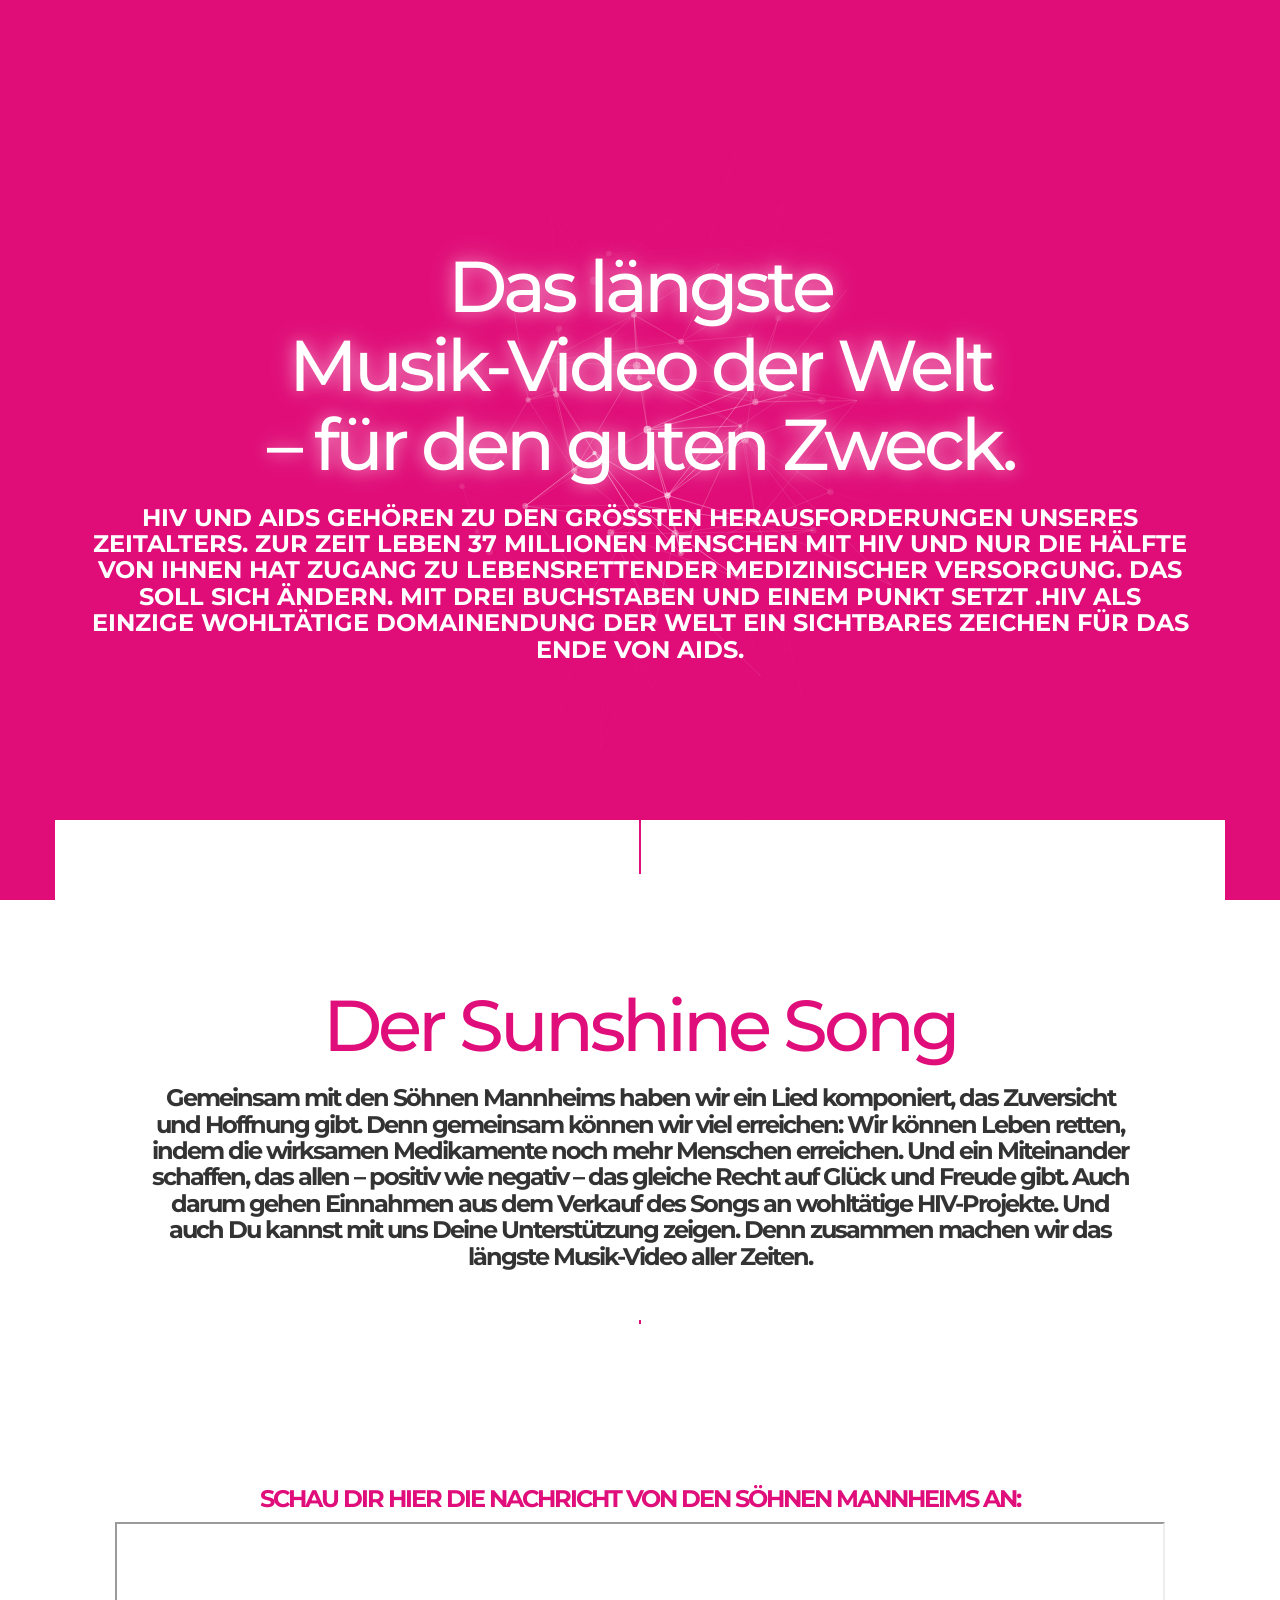
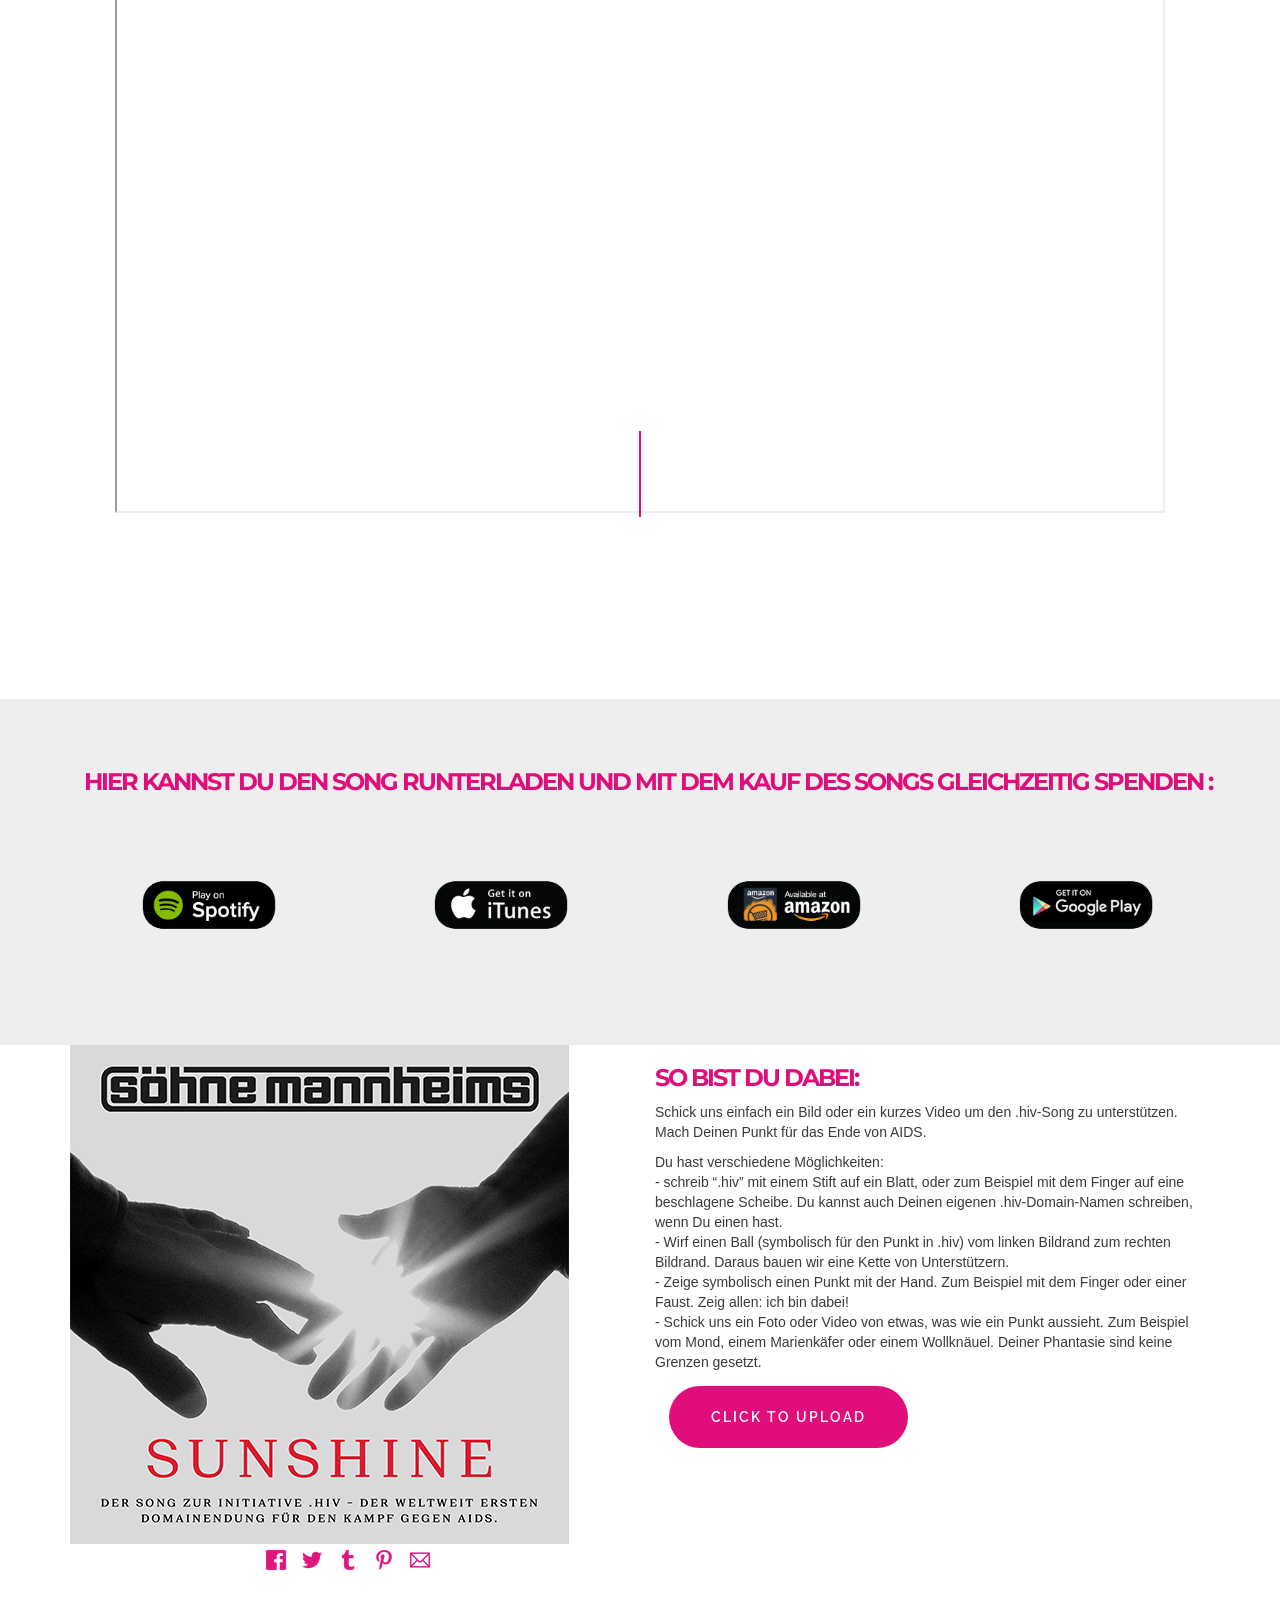
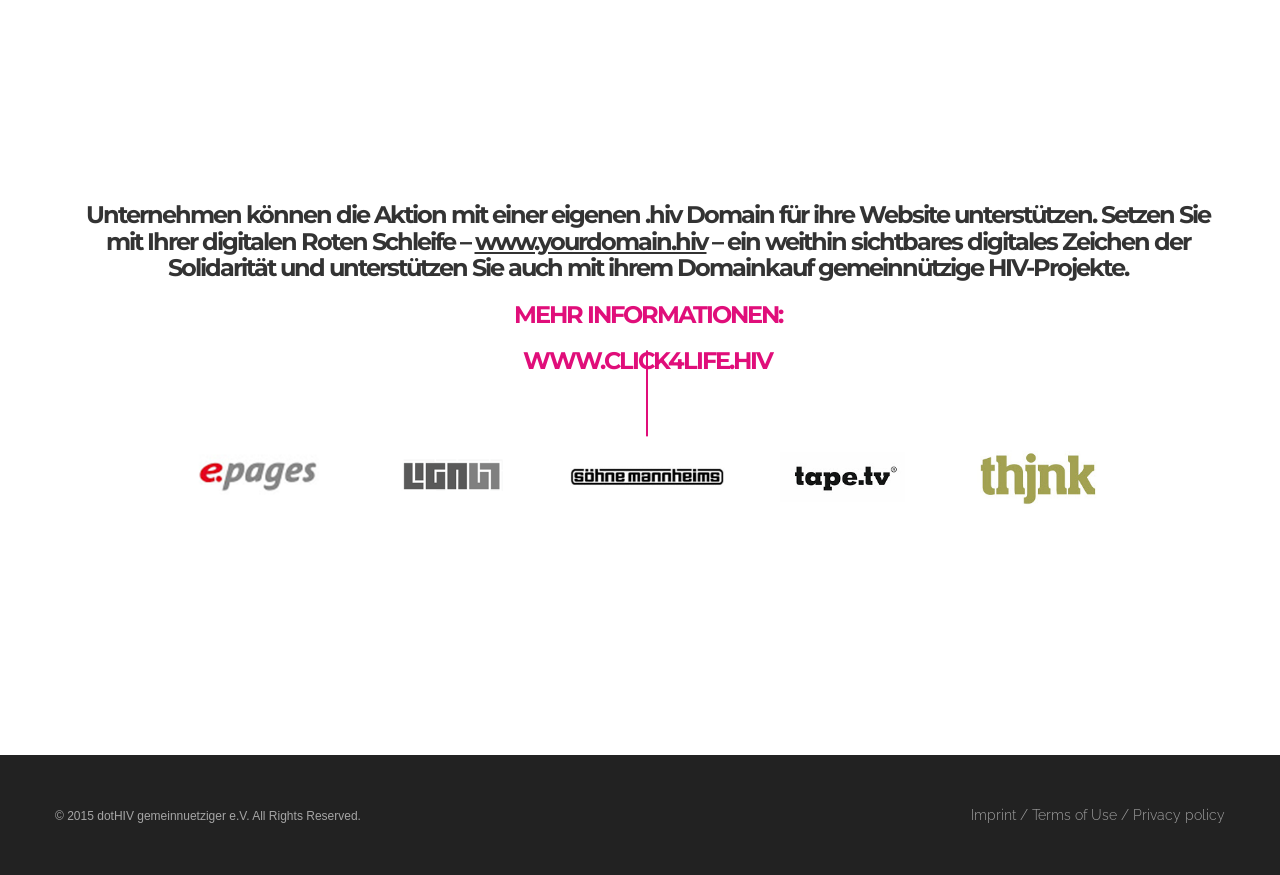
==== commit 8406e168: "social icons added" ====
--- a/index.html
+++ b/index.html
@@ -196,6 +196,13 @@
     <div class="row">
       <div class="col-md-6 PositionRelative ImagewithCaptionOverlay" >
         <img src="img/Album.gif" class="img-responsive ParallaxImageBorder" alt="Album">
+        <ul class="share-buttons text-center">
+          <li><a href="https://www.facebook.com/sharer/sharer.php?u=http%3A%2F%2Fsunshine.hiv&t=Das%20l%C3%A4ngste%20Musik-Video%20der%20Welt%20%E2%80%93%20f%C3%BCr%20den%20guten%20Zweck." title="Share on Facebook" target="_blank"><img src="img/share_icons/Facebook.png"></a></li>
+          <li><a href="https://twitter.com/intent/tweet?source=http%3A%2F%2Fsunshine.hiv&text=Das%20l%C3%A4ngste%20Musik-Video%20der%20Welt%20%E2%80%93%20f%C3%BCr%20den%20guten%20Zweck.:%20http%3A%2F%2Fsunshine.hiv" target="_blank" title="Tweet"><img src="img/share_icons/Twitter.png"></a></li>
+          <li><a href="http://www.tumblr.com/share?v=3&u=http%3A%2F%2Fsunshine.hiv&t=Das%20l%C3%A4ngste%20Musik-Video%20der%20Welt%20%E2%80%93%20f%C3%BCr%20den%20guten%20Zweck.&s=" target="_blank" title="Post to Tumblr"><img src="img/share_icons/Tumblr.png"></a></li>
+          <li><a href="http://pinterest.com/pin/create/button/?url=http%3A%2F%2Fsunshine.hiv&description=HIV%20UND%20AIDS%20GEH%C3%96REN%20ZU%20DEN%20GR%C3%96SSTEN%20HERAUSFORDERUNGEN%20UNSERES%20ZEITALTERS.%20ZUR%20ZEIT%20LEBEN%2037%20MILLIONEN%20MENSCHEN%20MIT%20HIV%20UND%20NUR%20DIE%20H%C3%84LFTE%20VON%20IHNEN%20HAT%20ZUGANG%20ZU%20LEBENSRETTENDER%20MEDIZINISCHER%20VERSORGUNG.%20DAS%20SOLL%20SICH%20%C3%84NDERN.%20MIT%20DREI%20BUCHSTABEN%20UND%20EINEM%20PUNKT%20SETZT%20.HIV%20ALS%20EINZIGE%20WOHLT%C3%84TIGE%20DOMAINENDUNG%20DER%20WELT%20EIN%20SICHTBARES%20ZEICHEN%20F%C3%9CR%20DAS%20ENDE%20VON%20AIDS." target="_blank" title="Pin it"><img src="img/share_icons/Pinterest.png"></a></li>
+          <li><a href="mailto:?subject=Das%20l%C3%A4ngste%20Musik-Video%20der%20Welt%20%E2%80%93%20f%C3%BCr%20den%20guten%20Zweck.&body=HIV%20UND%20AIDS%20GEH%C3%96REN%20ZU%20DEN%20GR%C3%96SSTEN%20HERAUSFORDERUNGEN%20UNSERES%20ZEITALTERS.%20ZUR%20ZEIT%20LEBEN%2037%20MILLIONEN%20MENSCHEN%20MIT%20HIV%20UND%20NUR%20DIE%20H%C3%84LFTE%20VON%20IHNEN%20HAT%20ZUGANG%20ZU%20LEBENSRETTENDER%20MEDIZINISCHER%20VERSORGUNG.%20DAS%20SOLL%20SICH%20%C3%84NDERN.%20MIT%20DREI%20BUCHSTABEN%20UND%20EINEM%20PUNKT%20SETZT%20.HIV%20ALS%20EINZIGE%20WOHLT%C3%84TIGE%20DOMAINENDUNG%20DER%20WELT%20EIN%20SICHTBARES%20ZEICHEN%20F%C3%9CR%20DAS%20ENDE%20VON%20AIDS.:%20http%3A%2F%2Fsunshine.hiv" target="_blank" title="Email"><img src="img/share_icons/Email.png"></a></li>
+        </ul>
       </div>
       <div data-scroll-reveal="enter right move 10px over 1s after 0.2s" class="col-md-6">
         <h3 class="PinkText">So bist Du dabei:</h3>
--- a/style.css
+++ b/style.css
@@ -1617,9 +1617,9 @@
 .button--border-thick {
 	border: 3px solid;
 }
-/* Individual button styles */
-
-/* Moema */
+
+/* Popup button styles */
+
 .button--moema {
 	padding: 1.5em 3em;
 	border-radius: 50px;
@@ -1704,3 +1704,13 @@
 		transform: scale3d(1, 1, 1);
 	}
 }
+
+/* Social icons */
+ul.share-buttons{
+  list-style: none;
+  padding: 0;
+}
+
+ul.share-buttons li{
+  display: inline;
+}
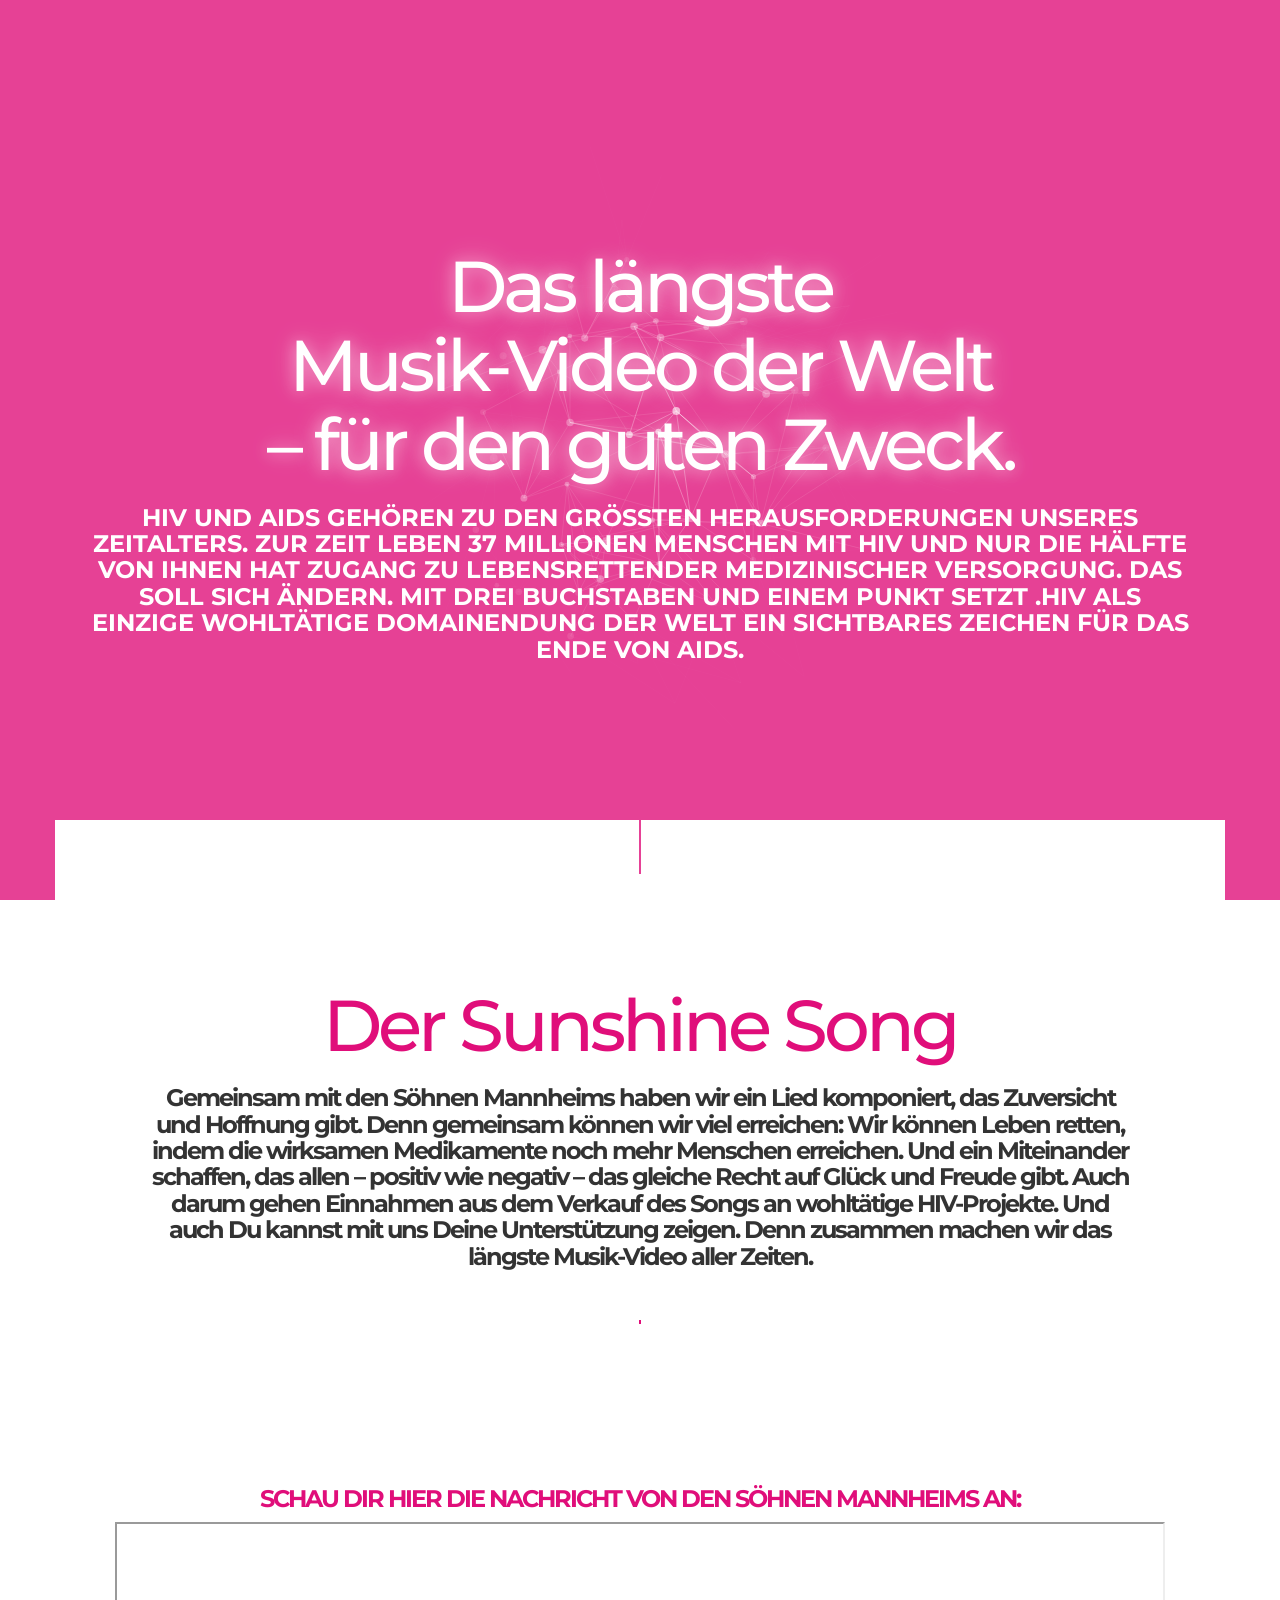
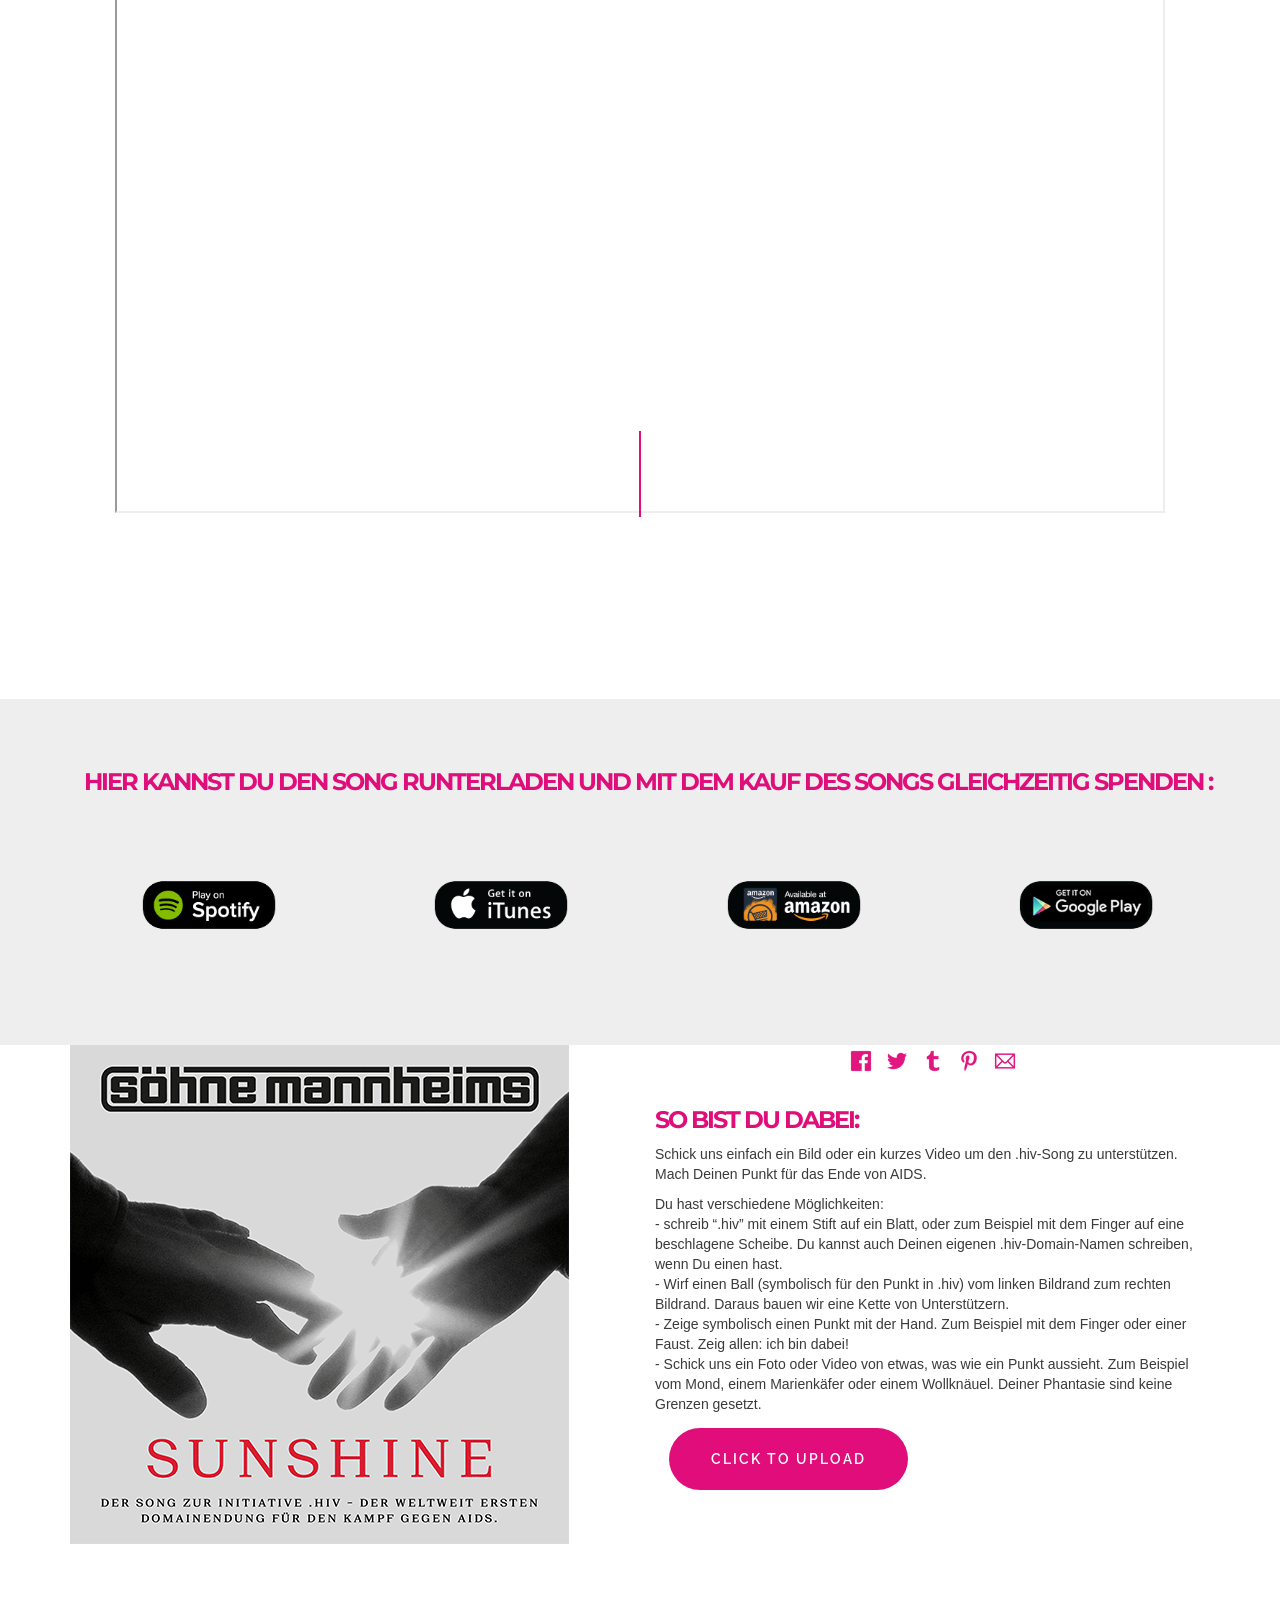
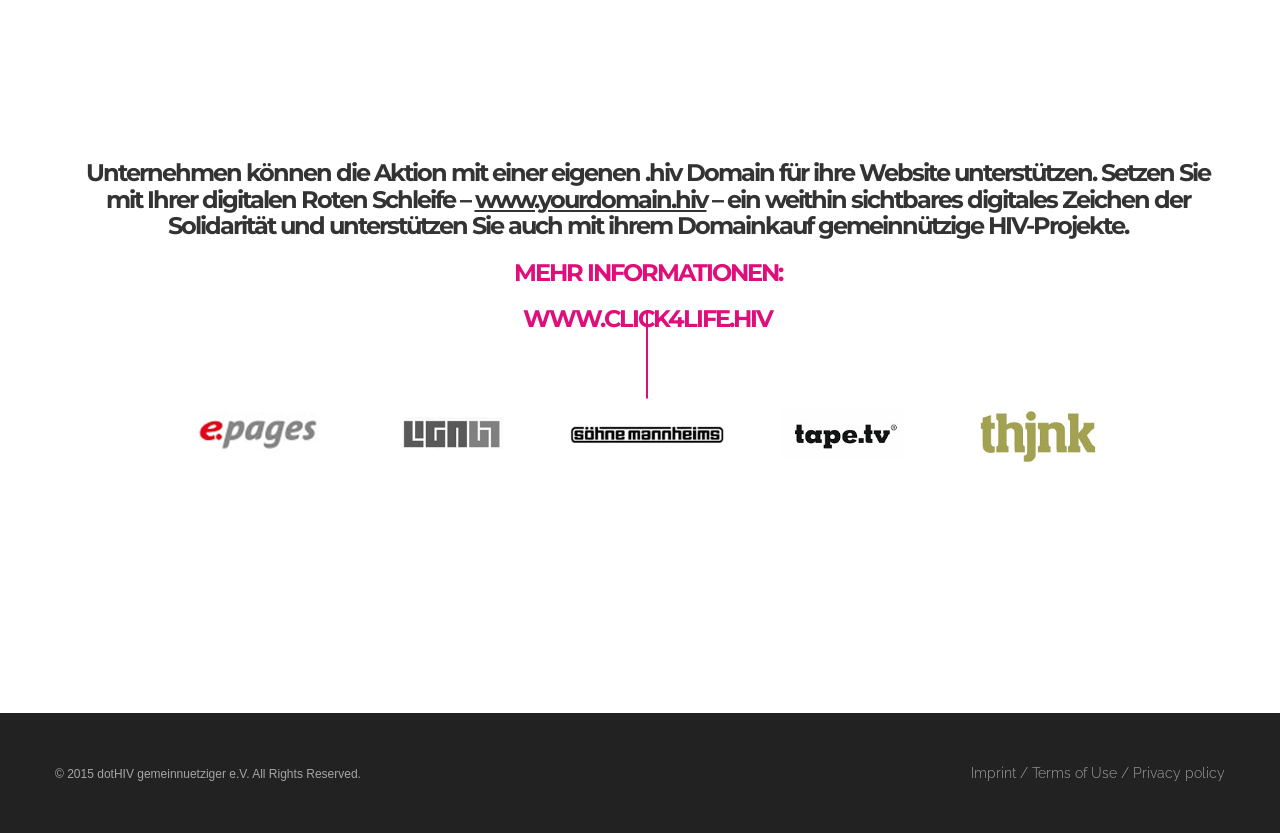
==== commit 6eb5773b: "positioning" ====
--- a/index.html
+++ b/index.html
@@ -196,13 +196,15 @@
     <div class="row">
       <div class="col-md-6 PositionRelative ImagewithCaptionOverlay" >
         <img src="img/Album.gif" class="img-responsive ParallaxImageBorder" alt="Album">
-        <ul class="share-buttons text-center">
-          <li><a href="https://www.facebook.com/sharer/sharer.php?u=http%3A%2F%2Fsunshine.hiv&t=Das%20l%C3%A4ngste%20Musik-Video%20der%20Welt%20%E2%80%93%20f%C3%BCr%20den%20guten%20Zweck." title="Share on Facebook" target="_blank"><img src="img/share_icons/Facebook.png"></a></li>
-          <li><a href="https://twitter.com/intent/tweet?source=http%3A%2F%2Fsunshine.hiv&text=Das%20l%C3%A4ngste%20Musik-Video%20der%20Welt%20%E2%80%93%20f%C3%BCr%20den%20guten%20Zweck.:%20http%3A%2F%2Fsunshine.hiv" target="_blank" title="Tweet"><img src="img/share_icons/Twitter.png"></a></li>
-          <li><a href="http://www.tumblr.com/share?v=3&u=http%3A%2F%2Fsunshine.hiv&t=Das%20l%C3%A4ngste%20Musik-Video%20der%20Welt%20%E2%80%93%20f%C3%BCr%20den%20guten%20Zweck.&s=" target="_blank" title="Post to Tumblr"><img src="img/share_icons/Tumblr.png"></a></li>
-          <li><a href="http://pinterest.com/pin/create/button/?url=http%3A%2F%2Fsunshine.hiv&description=HIV%20UND%20AIDS%20GEH%C3%96REN%20ZU%20DEN%20GR%C3%96SSTEN%20HERAUSFORDERUNGEN%20UNSERES%20ZEITALTERS.%20ZUR%20ZEIT%20LEBEN%2037%20MILLIONEN%20MENSCHEN%20MIT%20HIV%20UND%20NUR%20DIE%20H%C3%84LFTE%20VON%20IHNEN%20HAT%20ZUGANG%20ZU%20LEBENSRETTENDER%20MEDIZINISCHER%20VERSORGUNG.%20DAS%20SOLL%20SICH%20%C3%84NDERN.%20MIT%20DREI%20BUCHSTABEN%20UND%20EINEM%20PUNKT%20SETZT%20.HIV%20ALS%20EINZIGE%20WOHLT%C3%84TIGE%20DOMAINENDUNG%20DER%20WELT%20EIN%20SICHTBARES%20ZEICHEN%20F%C3%9CR%20DAS%20ENDE%20VON%20AIDS." target="_blank" title="Pin it"><img src="img/share_icons/Pinterest.png"></a></li>
-          <li><a href="mailto:?subject=Das%20l%C3%A4ngste%20Musik-Video%20der%20Welt%20%E2%80%93%20f%C3%BCr%20den%20guten%20Zweck.&body=HIV%20UND%20AIDS%20GEH%C3%96REN%20ZU%20DEN%20GR%C3%96SSTEN%20HERAUSFORDERUNGEN%20UNSERES%20ZEITALTERS.%20ZUR%20ZEIT%20LEBEN%2037%20MILLIONEN%20MENSCHEN%20MIT%20HIV%20UND%20NUR%20DIE%20H%C3%84LFTE%20VON%20IHNEN%20HAT%20ZUGANG%20ZU%20LEBENSRETTENDER%20MEDIZINISCHER%20VERSORGUNG.%20DAS%20SOLL%20SICH%20%C3%84NDERN.%20MIT%20DREI%20BUCHSTABEN%20UND%20EINEM%20PUNKT%20SETZT%20.HIV%20ALS%20EINZIGE%20WOHLT%C3%84TIGE%20DOMAINENDUNG%20DER%20WELT%20EIN%20SICHTBARES%20ZEICHEN%20F%C3%9CR%20DAS%20ENDE%20VON%20AIDS.:%20http%3A%2F%2Fsunshine.hiv" target="_blank" title="Email"><img src="img/share_icons/Email.png"></a></li>
-        </ul>
+      </div>
+      <div class="col-md-6 text-center">
+      <ul class="share-buttons">
+        <li><a href="https://www.facebook.com/sharer/sharer.php?u=http%3A%2F%2Fsunshine.hiv&t=Das%20l%C3%A4ngste%20Musik-Video%20der%20Welt%20%E2%80%93%20f%C3%BCr%20den%20guten%20Zweck." title="Share on Facebook" target="_blank"><img src="img/share_icons/Facebook.png"></a></li>
+        <li><a href="https://twitter.com/intent/tweet?source=http%3A%2F%2Fsunshine.hiv&text=Das%20l%C3%A4ngste%20Musik-Video%20der%20Welt%20%E2%80%93%20f%C3%BCr%20den%20guten%20Zweck.:%20http%3A%2F%2Fsunshine.hiv" target="_blank" title="Tweet"><img src="img/share_icons/Twitter.png"></a></li>
+        <li><a href="http://www.tumblr.com/share?v=3&u=http%3A%2F%2Fsunshine.hiv&t=Das%20l%C3%A4ngste%20Musik-Video%20der%20Welt%20%E2%80%93%20f%C3%BCr%20den%20guten%20Zweck.&s=" target="_blank" title="Post to Tumblr"><img src="img/share_icons/Tumblr.png"></a></li>
+        <li><a href="http://pinterest.com/pin/create/button/?url=http%3A%2F%2Fsunshine.hiv&description=HIV%20UND%20AIDS%20GEH%C3%96REN%20ZU%20DEN%20GR%C3%96SSTEN%20HERAUSFORDERUNGEN%20UNSERES%20ZEITALTERS.%20ZUR%20ZEIT%20LEBEN%2037%20MILLIONEN%20MENSCHEN%20MIT%20HIV%20UND%20NUR%20DIE%20H%C3%84LFTE%20VON%20IHNEN%20HAT%20ZUGANG%20ZU%20LEBENSRETTENDER%20MEDIZINISCHER%20VERSORGUNG.%20DAS%20SOLL%20SICH%20%C3%84NDERN.%20MIT%20DREI%20BUCHSTABEN%20UND%20EINEM%20PUNKT%20SETZT%20.HIV%20ALS%20EINZIGE%20WOHLT%C3%84TIGE%20DOMAINENDUNG%20DER%20WELT%20EIN%20SICHTBARES%20ZEICHEN%20F%C3%9CR%20DAS%20ENDE%20VON%20AIDS." target="_blank" title="Pin it"><img src="img/share_icons/Pinterest.png"></a></li>
+        <li><a href="mailto:?subject=Das%20l%C3%A4ngste%20Musik-Video%20der%20Welt%20%E2%80%93%20f%C3%BCr%20den%20guten%20Zweck.&body=HIV%20UND%20AIDS%20GEH%C3%96REN%20ZU%20DEN%20GR%C3%96SSTEN%20HERAUSFORDERUNGEN%20UNSERES%20ZEITALTERS.%20ZUR%20ZEIT%20LEBEN%2037%20MILLIONEN%20MENSCHEN%20MIT%20HIV%20UND%20NUR%20DIE%20H%C3%84LFTE%20VON%20IHNEN%20HAT%20ZUGANG%20ZU%20LEBENSRETTENDER%20MEDIZINISCHER%20VERSORGUNG.%20DAS%20SOLL%20SICH%20%C3%84NDERN.%20MIT%20DREI%20BUCHSTABEN%20UND%20EINEM%20PUNKT%20SETZT%20.HIV%20ALS%20EINZIGE%20WOHLT%C3%84TIGE%20DOMAINENDUNG%20DER%20WELT%20EIN%20SICHTBARES%20ZEICHEN%20F%C3%9CR%20DAS%20ENDE%20VON%20AIDS.:%20http%3A%2F%2Fsunshine.hiv" target="_blank" title="Email"><img src="img/share_icons/Email.png"></a></li>
+      </ul>
       </div>
       <div data-scroll-reveal="enter right move 10px over 1s after 0.2s" class="col-md-6">
         <h3 class="PinkText">So bist Du dabei:</h3>
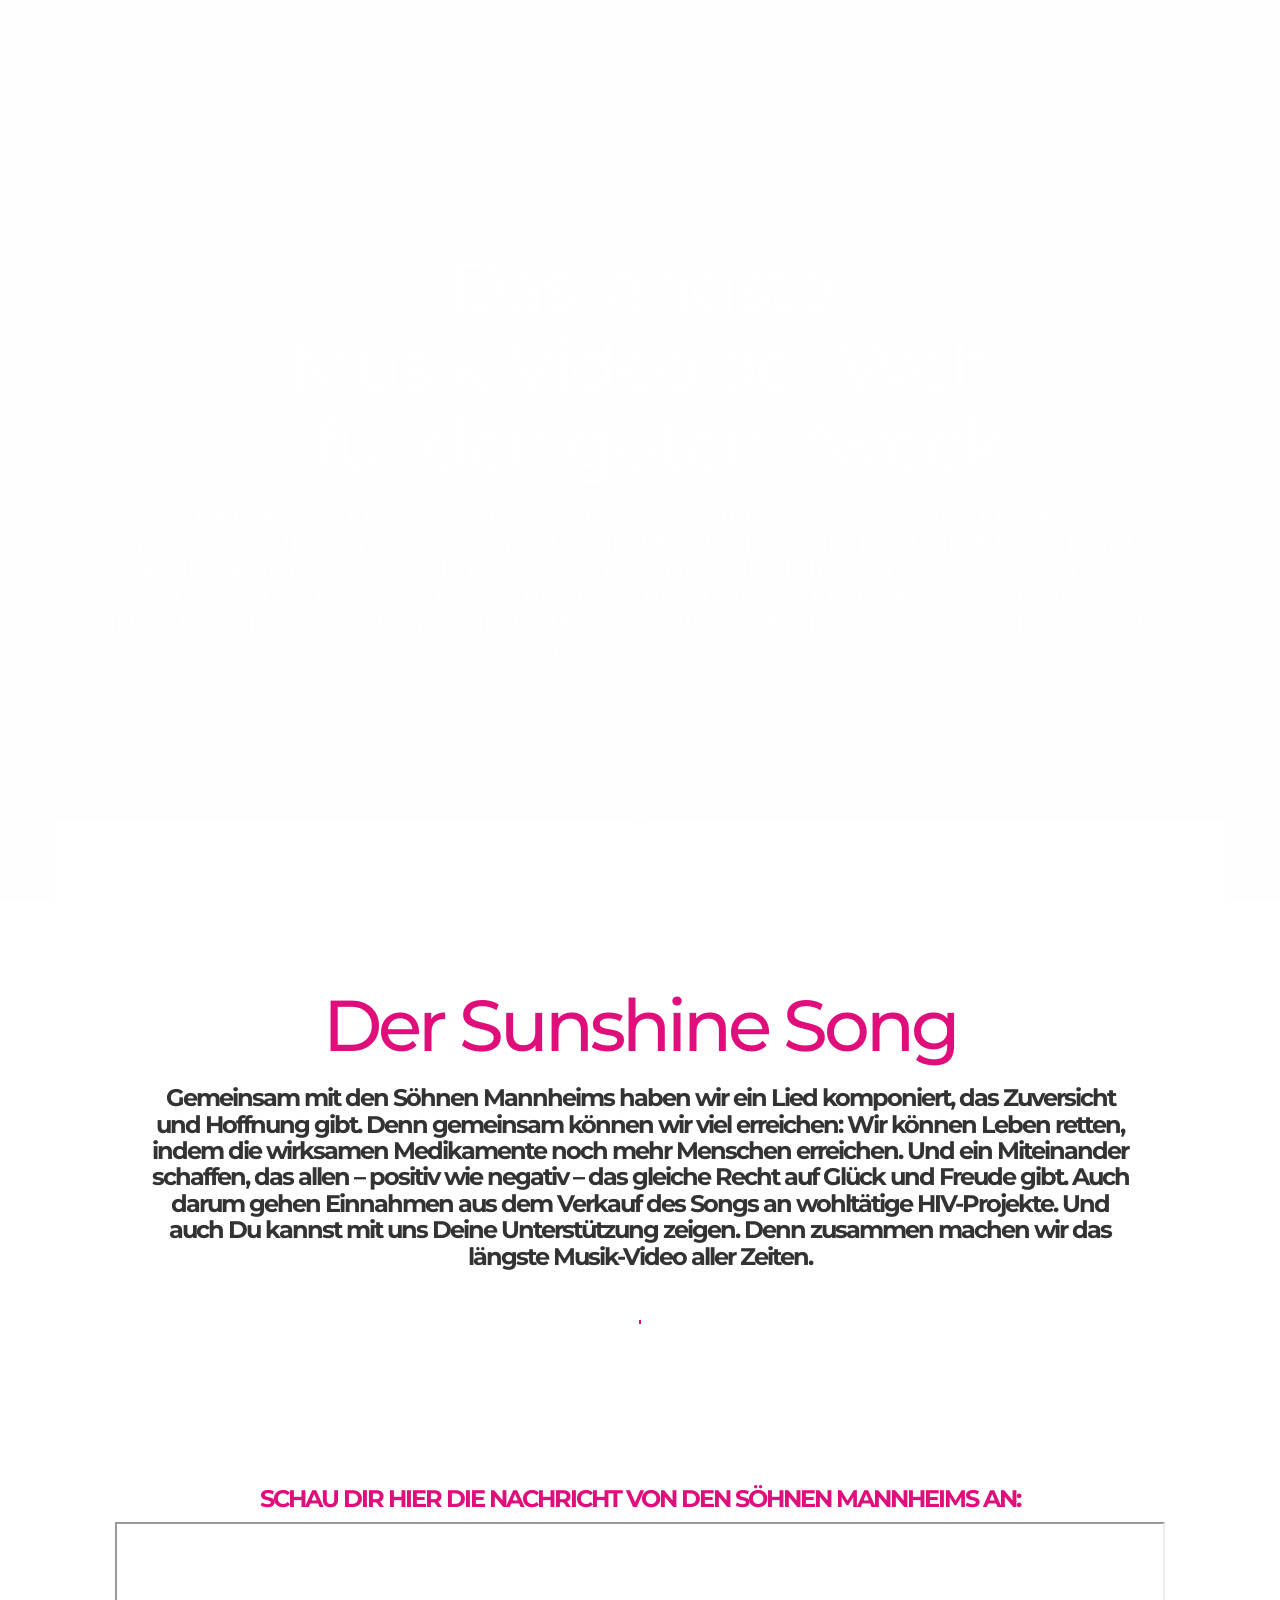
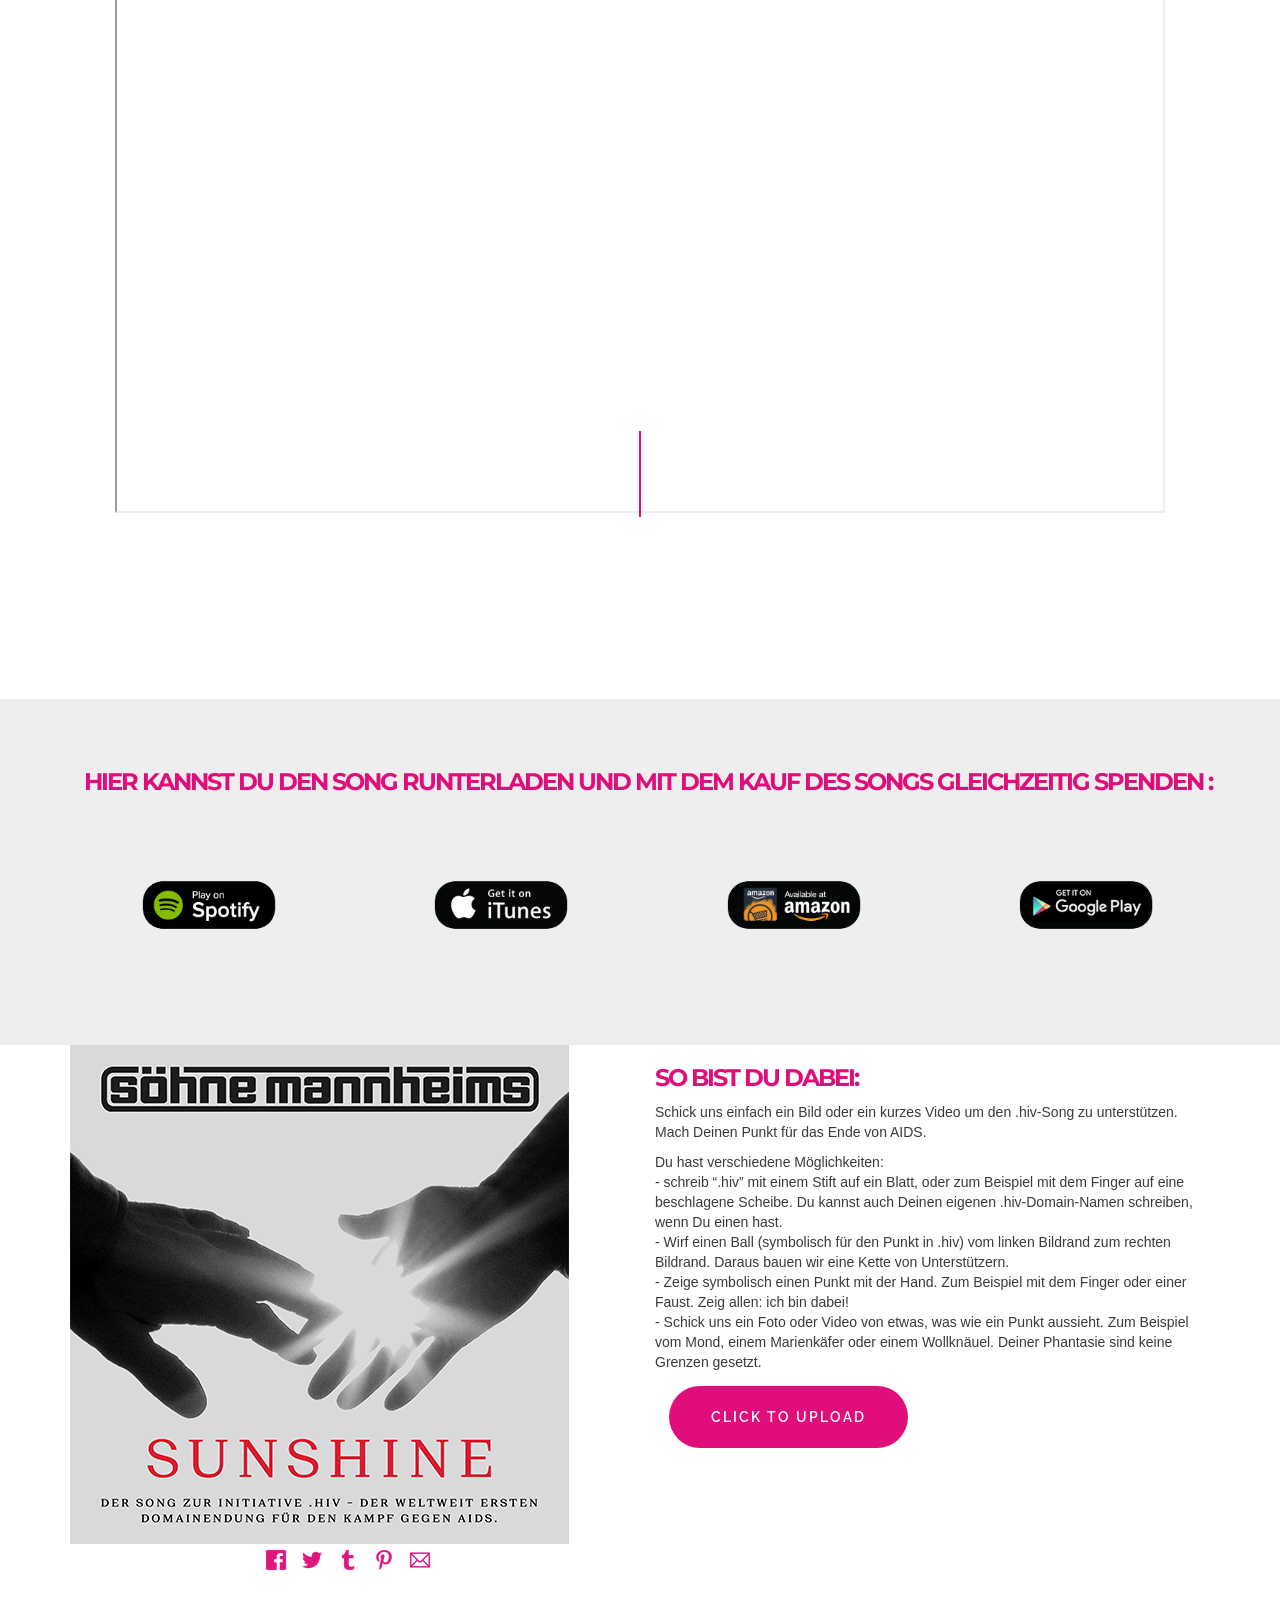
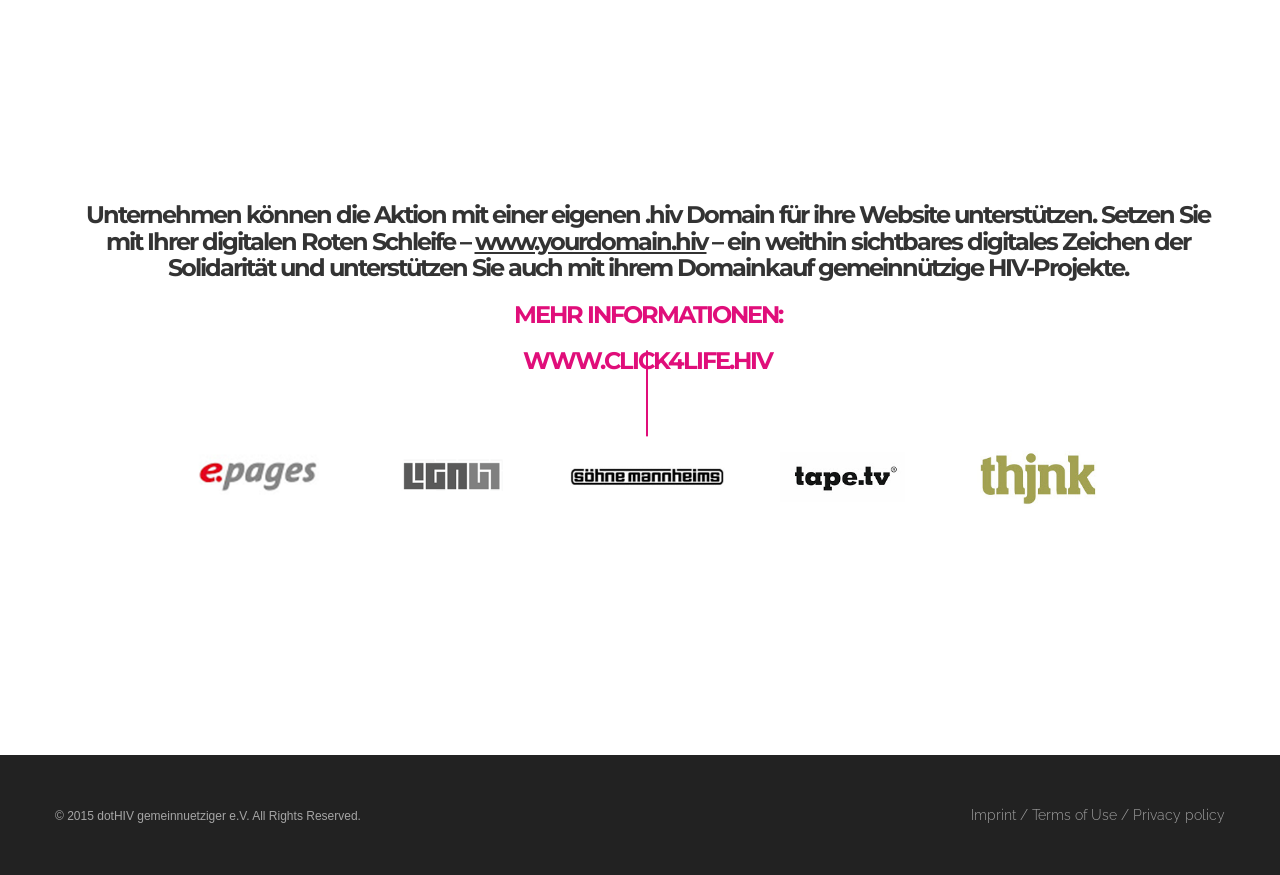
==== commit fd0d9bc9: "centering" ====
--- a/index.html
+++ b/index.html
@@ -194,17 +194,15 @@
 <section id="about">
   <div class="container PaddingVertical00">
     <div class="row">
-      <div class="col-md-6 PositionRelative ImagewithCaptionOverlay" >
+      <div class="col-md-6" >
         <img src="img/Album.gif" class="img-responsive ParallaxImageBorder" alt="Album">
-      </div>
-      <div class="col-md-6 text-center">
-      <ul class="share-buttons">
-        <li><a href="https://www.facebook.com/sharer/sharer.php?u=http%3A%2F%2Fsunshine.hiv&t=Das%20l%C3%A4ngste%20Musik-Video%20der%20Welt%20%E2%80%93%20f%C3%BCr%20den%20guten%20Zweck." title="Share on Facebook" target="_blank"><img src="img/share_icons/Facebook.png"></a></li>
-        <li><a href="https://twitter.com/intent/tweet?source=http%3A%2F%2Fsunshine.hiv&text=Das%20l%C3%A4ngste%20Musik-Video%20der%20Welt%20%E2%80%93%20f%C3%BCr%20den%20guten%20Zweck.:%20http%3A%2F%2Fsunshine.hiv" target="_blank" title="Tweet"><img src="img/share_icons/Twitter.png"></a></li>
-        <li><a href="http://www.tumblr.com/share?v=3&u=http%3A%2F%2Fsunshine.hiv&t=Das%20l%C3%A4ngste%20Musik-Video%20der%20Welt%20%E2%80%93%20f%C3%BCr%20den%20guten%20Zweck.&s=" target="_blank" title="Post to Tumblr"><img src="img/share_icons/Tumblr.png"></a></li>
-        <li><a href="http://pinterest.com/pin/create/button/?url=http%3A%2F%2Fsunshine.hiv&description=HIV%20UND%20AIDS%20GEH%C3%96REN%20ZU%20DEN%20GR%C3%96SSTEN%20HERAUSFORDERUNGEN%20UNSERES%20ZEITALTERS.%20ZUR%20ZEIT%20LEBEN%2037%20MILLIONEN%20MENSCHEN%20MIT%20HIV%20UND%20NUR%20DIE%20H%C3%84LFTE%20VON%20IHNEN%20HAT%20ZUGANG%20ZU%20LEBENSRETTENDER%20MEDIZINISCHER%20VERSORGUNG.%20DAS%20SOLL%20SICH%20%C3%84NDERN.%20MIT%20DREI%20BUCHSTABEN%20UND%20EINEM%20PUNKT%20SETZT%20.HIV%20ALS%20EINZIGE%20WOHLT%C3%84TIGE%20DOMAINENDUNG%20DER%20WELT%20EIN%20SICHTBARES%20ZEICHEN%20F%C3%9CR%20DAS%20ENDE%20VON%20AIDS." target="_blank" title="Pin it"><img src="img/share_icons/Pinterest.png"></a></li>
-        <li><a href="mailto:?subject=Das%20l%C3%A4ngste%20Musik-Video%20der%20Welt%20%E2%80%93%20f%C3%BCr%20den%20guten%20Zweck.&body=HIV%20UND%20AIDS%20GEH%C3%96REN%20ZU%20DEN%20GR%C3%96SSTEN%20HERAUSFORDERUNGEN%20UNSERES%20ZEITALTERS.%20ZUR%20ZEIT%20LEBEN%2037%20MILLIONEN%20MENSCHEN%20MIT%20HIV%20UND%20NUR%20DIE%20H%C3%84LFTE%20VON%20IHNEN%20HAT%20ZUGANG%20ZU%20LEBENSRETTENDER%20MEDIZINISCHER%20VERSORGUNG.%20DAS%20SOLL%20SICH%20%C3%84NDERN.%20MIT%20DREI%20BUCHSTABEN%20UND%20EINEM%20PUNKT%20SETZT%20.HIV%20ALS%20EINZIGE%20WOHLT%C3%84TIGE%20DOMAINENDUNG%20DER%20WELT%20EIN%20SICHTBARES%20ZEICHEN%20F%C3%9CR%20DAS%20ENDE%20VON%20AIDS.:%20http%3A%2F%2Fsunshine.hiv" target="_blank" title="Email"><img src="img/share_icons/Email.png"></a></li>
-      </ul>
+        <ul class="share-buttons text-center">
+          <li><a href="https://www.facebook.com/sharer/sharer.php?u=http%3A%2F%2Fsunshine.hiv&t=Das%20l%C3%A4ngste%20Musik-Video%20der%20Welt%20%E2%80%93%20f%C3%BCr%20den%20guten%20Zweck." title="Share on Facebook" target="_blank"><img src="img/share_icons/Facebook.png"></a></li>
+          <li><a href="https://twitter.com/intent/tweet?source=http%3A%2F%2Fsunshine.hiv&text=Das%20l%C3%A4ngste%20Musik-Video%20der%20Welt%20%E2%80%93%20f%C3%BCr%20den%20guten%20Zweck.:%20http%3A%2F%2Fsunshine.hiv" target="_blank" title="Tweet"><img src="img/share_icons/Twitter.png"></a></li>
+          <li><a href="http://www.tumblr.com/share?v=3&u=http%3A%2F%2Fsunshine.hiv&t=Das%20l%C3%A4ngste%20Musik-Video%20der%20Welt%20%E2%80%93%20f%C3%BCr%20den%20guten%20Zweck.&s=" target="_blank" title="Post to Tumblr"><img src="img/share_icons/Tumblr.png"></a></li>
+          <li><a href="http://pinterest.com/pin/create/button/?url=http%3A%2F%2Fsunshine.hiv&description=HIV%20UND%20AIDS%20GEH%C3%96REN%20ZU%20DEN%20GR%C3%96SSTEN%20HERAUSFORDERUNGEN%20UNSERES%20ZEITALTERS.%20ZUR%20ZEIT%20LEBEN%2037%20MILLIONEN%20MENSCHEN%20MIT%20HIV%20UND%20NUR%20DIE%20H%C3%84LFTE%20VON%20IHNEN%20HAT%20ZUGANG%20ZU%20LEBENSRETTENDER%20MEDIZINISCHER%20VERSORGUNG.%20DAS%20SOLL%20SICH%20%C3%84NDERN.%20MIT%20DREI%20BUCHSTABEN%20UND%20EINEM%20PUNKT%20SETZT%20.HIV%20ALS%20EINZIGE%20WOHLT%C3%84TIGE%20DOMAINENDUNG%20DER%20WELT%20EIN%20SICHTBARES%20ZEICHEN%20F%C3%9CR%20DAS%20ENDE%20VON%20AIDS." target="_blank" title="Pin it"><img src="img/share_icons/Pinterest.png"></a></li>
+          <li><a href="mailto:?subject=Das%20l%C3%A4ngste%20Musik-Video%20der%20Welt%20%E2%80%93%20f%C3%BCr%20den%20guten%20Zweck.&body=HIV%20UND%20AIDS%20GEH%C3%96REN%20ZU%20DEN%20GR%C3%96SSTEN%20HERAUSFORDERUNGEN%20UNSERES%20ZEITALTERS.%20ZUR%20ZEIT%20LEBEN%2037%20MILLIONEN%20MENSCHEN%20MIT%20HIV%20UND%20NUR%20DIE%20H%C3%84LFTE%20VON%20IHNEN%20HAT%20ZUGANG%20ZU%20LEBENSRETTENDER%20MEDIZINISCHER%20VERSORGUNG.%20DAS%20SOLL%20SICH%20%C3%84NDERN.%20MIT%20DREI%20BUCHSTABEN%20UND%20EINEM%20PUNKT%20SETZT%20.HIV%20ALS%20EINZIGE%20WOHLT%C3%84TIGE%20DOMAINENDUNG%20DER%20WELT%20EIN%20SICHTBARES%20ZEICHEN%20F%C3%9CR%20DAS%20ENDE%20VON%20AIDS.:%20http%3A%2F%2Fsunshine.hiv" target="_blank" title="Email"><img src="img/share_icons/Email.png"></a></li>
+        </ul>
       </div>
       <div data-scroll-reveal="enter right move 10px over 1s after 0.2s" class="col-md-6">
         <h3 class="PinkText">So bist Du dabei:</h3>
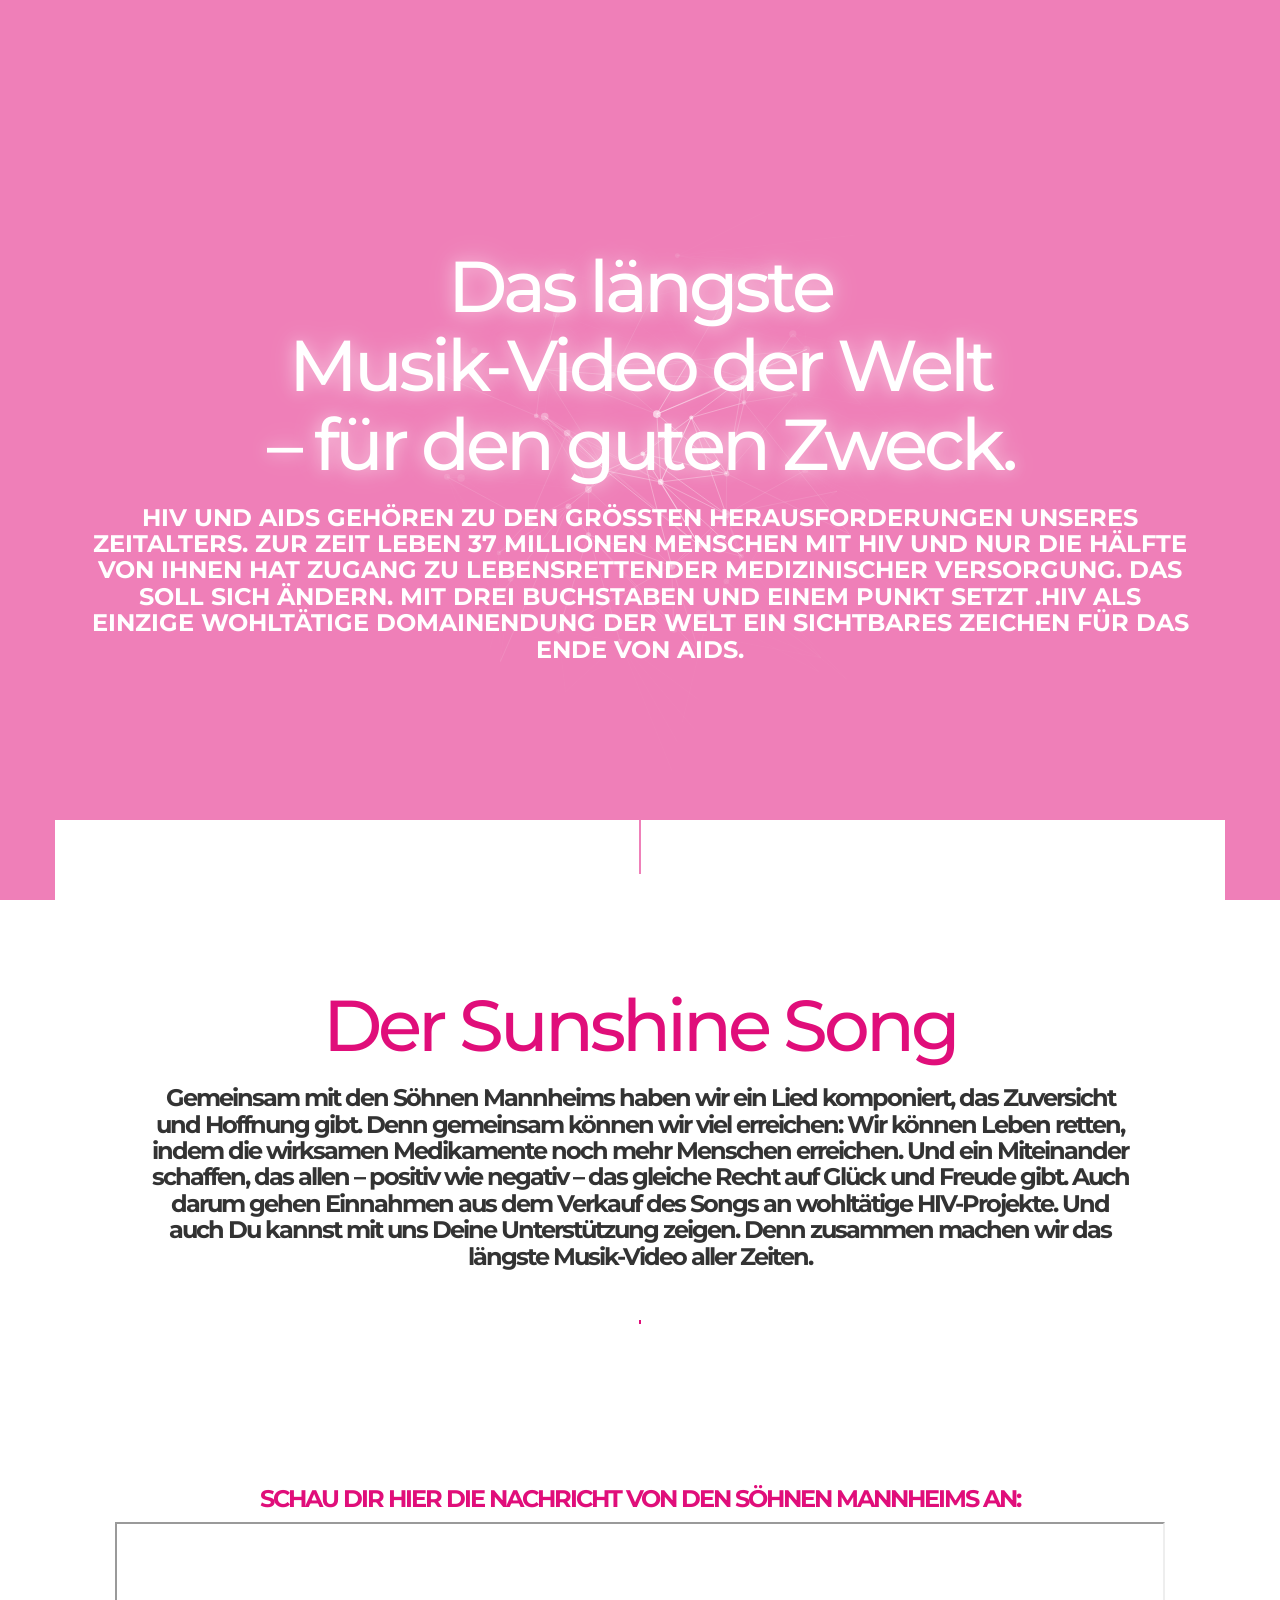
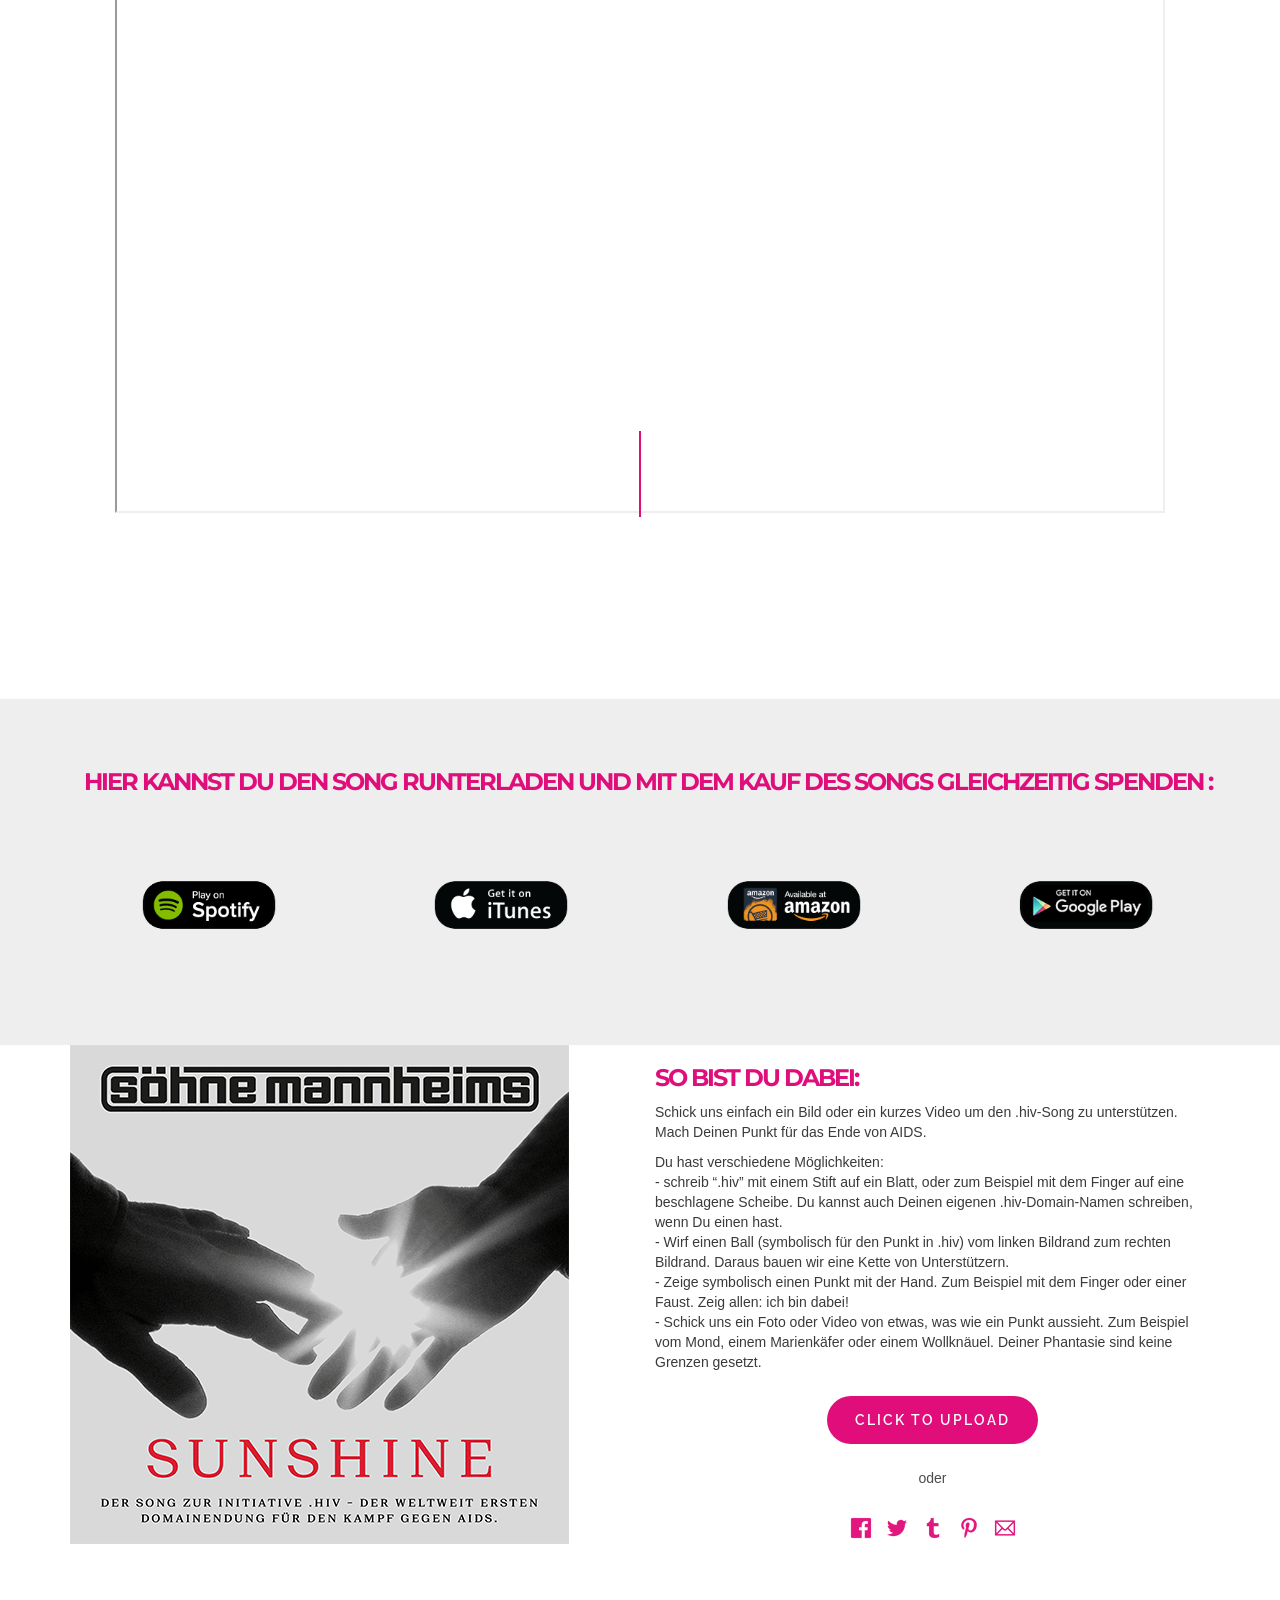
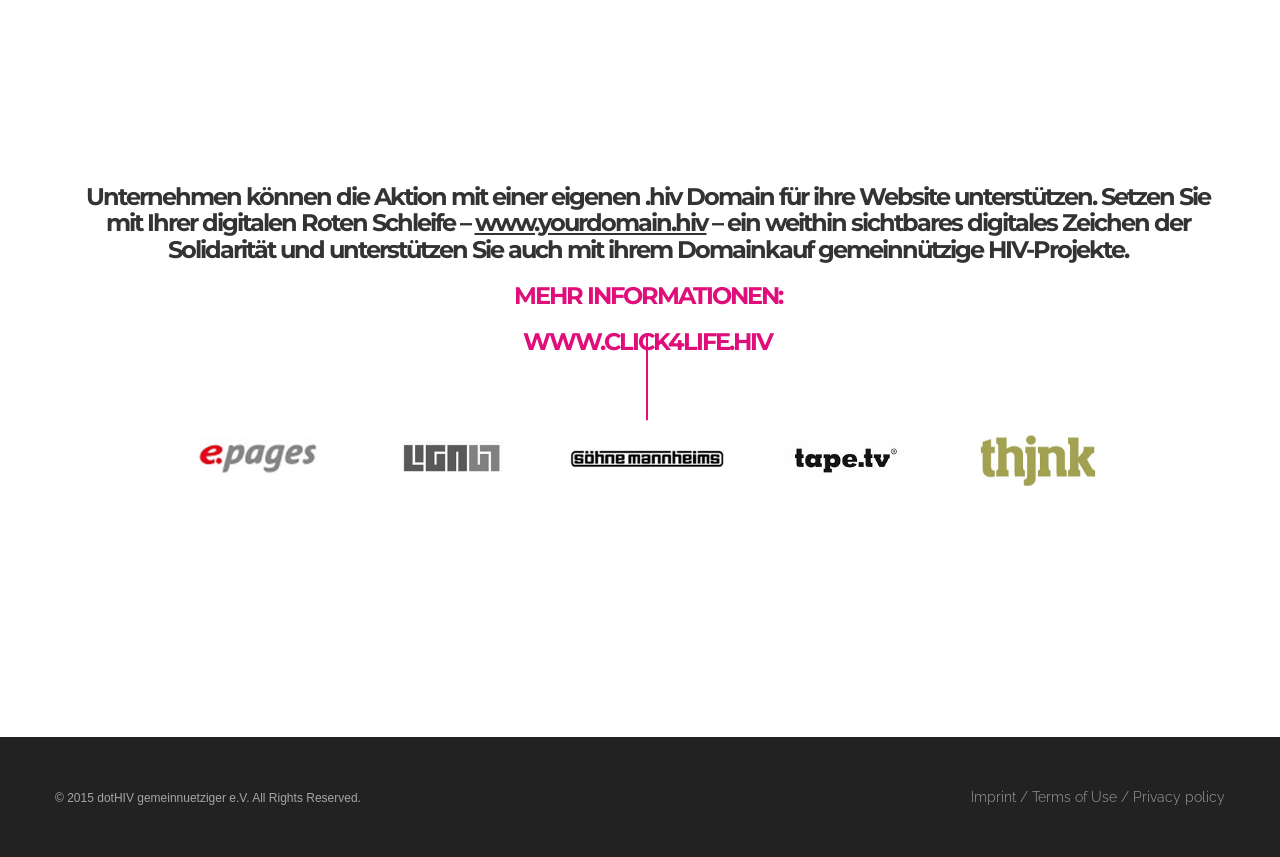
==== commit 43bbf853: "social icons styles" ====
--- a/index.html
+++ b/index.html
@@ -196,13 +196,6 @@
     <div class="row">
       <div class="col-md-6" >
         <img src="img/Album.gif" class="img-responsive ParallaxImageBorder" alt="Album">
-        <ul class="share-buttons text-center">
-          <li><a href="https://www.facebook.com/sharer/sharer.php?u=http%3A%2F%2Fsunshine.hiv&t=Das%20l%C3%A4ngste%20Musik-Video%20der%20Welt%20%E2%80%93%20f%C3%BCr%20den%20guten%20Zweck." title="Share on Facebook" target="_blank"><img src="img/share_icons/Facebook.png"></a></li>
-          <li><a href="https://twitter.com/intent/tweet?source=http%3A%2F%2Fsunshine.hiv&text=Das%20l%C3%A4ngste%20Musik-Video%20der%20Welt%20%E2%80%93%20f%C3%BCr%20den%20guten%20Zweck.:%20http%3A%2F%2Fsunshine.hiv" target="_blank" title="Tweet"><img src="img/share_icons/Twitter.png"></a></li>
-          <li><a href="http://www.tumblr.com/share?v=3&u=http%3A%2F%2Fsunshine.hiv&t=Das%20l%C3%A4ngste%20Musik-Video%20der%20Welt%20%E2%80%93%20f%C3%BCr%20den%20guten%20Zweck.&s=" target="_blank" title="Post to Tumblr"><img src="img/share_icons/Tumblr.png"></a></li>
-          <li><a href="http://pinterest.com/pin/create/button/?url=http%3A%2F%2Fsunshine.hiv&description=HIV%20UND%20AIDS%20GEH%C3%96REN%20ZU%20DEN%20GR%C3%96SSTEN%20HERAUSFORDERUNGEN%20UNSERES%20ZEITALTERS.%20ZUR%20ZEIT%20LEBEN%2037%20MILLIONEN%20MENSCHEN%20MIT%20HIV%20UND%20NUR%20DIE%20H%C3%84LFTE%20VON%20IHNEN%20HAT%20ZUGANG%20ZU%20LEBENSRETTENDER%20MEDIZINISCHER%20VERSORGUNG.%20DAS%20SOLL%20SICH%20%C3%84NDERN.%20MIT%20DREI%20BUCHSTABEN%20UND%20EINEM%20PUNKT%20SETZT%20.HIV%20ALS%20EINZIGE%20WOHLT%C3%84TIGE%20DOMAINENDUNG%20DER%20WELT%20EIN%20SICHTBARES%20ZEICHEN%20F%C3%9CR%20DAS%20ENDE%20VON%20AIDS." target="_blank" title="Pin it"><img src="img/share_icons/Pinterest.png"></a></li>
-          <li><a href="mailto:?subject=Das%20l%C3%A4ngste%20Musik-Video%20der%20Welt%20%E2%80%93%20f%C3%BCr%20den%20guten%20Zweck.&body=HIV%20UND%20AIDS%20GEH%C3%96REN%20ZU%20DEN%20GR%C3%96SSTEN%20HERAUSFORDERUNGEN%20UNSERES%20ZEITALTERS.%20ZUR%20ZEIT%20LEBEN%2037%20MILLIONEN%20MENSCHEN%20MIT%20HIV%20UND%20NUR%20DIE%20H%C3%84LFTE%20VON%20IHNEN%20HAT%20ZUGANG%20ZU%20LEBENSRETTENDER%20MEDIZINISCHER%20VERSORGUNG.%20DAS%20SOLL%20SICH%20%C3%84NDERN.%20MIT%20DREI%20BUCHSTABEN%20UND%20EINEM%20PUNKT%20SETZT%20.HIV%20ALS%20EINZIGE%20WOHLT%C3%84TIGE%20DOMAINENDUNG%20DER%20WELT%20EIN%20SICHTBARES%20ZEICHEN%20F%C3%9CR%20DAS%20ENDE%20VON%20AIDS.:%20http%3A%2F%2Fsunshine.hiv" target="_blank" title="Email"><img src="img/share_icons/Email.png"></a></li>
-        </ul>
       </div>
       <div data-scroll-reveal="enter right move 10px over 1s after 0.2s" class="col-md-6">
         <h3 class="PinkText">So bist Du dabei:</h3>
@@ -214,11 +207,23 @@
           - Zeige symbolisch einen Punkt mit der Hand. Zum Beispiel mit dem Finger oder einer Faust. Zeig allen: ich bin dabei!<br>
           - Schick uns ein Foto oder Video von etwas, was wie ein Punkt aussieht. Zum Beispiel vom Mond, einem Marienkäfer oder einem Wollknäuel. Deiner Phantasie sind keine Grenzen gesetzt.
         </p>
+
         <!--/* Upload button */-->
-        <div class="box bg-1">
-          <button class="button button--moema button--text-thick button--text-upper button--size-s"
-          onclick="return popitup('https://script.google.com/macros/s/AKfycbzdUxcVrcVlCDbXWatrGQu7Umt2GIurN2AT-OxPPGWUg2oIyqU9/exec')"> Click to upload</button>
-        </div>
+        <div class="row">
+          <div class="col-md-12 text-center">
+            <button class="button button--moema button--text-thick button--text-upper button--size-s"
+            onclick="return popitup('https://script.google.com/macros/s/AKfycbzdUxcVrcVlCDbXWatrGQu7Umt2GIurN2AT-OxPPGWUg2oIyqU9/exec')"> Click to upload</button>
+            <p style="padding-top:10px">oder</p>
+            <ul class="share-buttons text-center">
+              <li><a href="https://www.facebook.com/sharer/sharer.php?u=http%3A%2F%2Fsunshine.hiv&t=Das%20l%C3%A4ngste%20Musik-Video%20der%20Welt%20%E2%80%93%20f%C3%BCr%20den%20guten%20Zweck." title="Share on Facebook" target="_blank"><img src="img/share_icons/Facebook.png"></a></li>
+              <li><a href="https://twitter.com/intent/tweet?source=http%3A%2F%2Fsunshine.hiv&text=Das%20l%C3%A4ngste%20Musik-Video%20der%20Welt%20%E2%80%93%20f%C3%BCr%20den%20guten%20Zweck.:%20http%3A%2F%2Fsunshine.hiv" target="_blank" title="Tweet"><img src="img/share_icons/Twitter.png"></a></li>
+              <li><a href="http://www.tumblr.com/share?v=3&u=http%3A%2F%2Fsunshine.hiv&t=Das%20l%C3%A4ngste%20Musik-Video%20der%20Welt%20%E2%80%93%20f%C3%BCr%20den%20guten%20Zweck.&s=" target="_blank" title="Post to Tumblr"><img src="img/share_icons/Tumblr.png"></a></li>
+              <li><a href="http://pinterest.com/pin/create/button/?url=http%3A%2F%2Fsunshine.hiv&description=HIV%20UND%20AIDS%20GEH%C3%96REN%20ZU%20DEN%20GR%C3%96SSTEN%20HERAUSFORDERUNGEN%20UNSERES%20ZEITALTERS.%20ZUR%20ZEIT%20LEBEN%2037%20MILLIONEN%20MENSCHEN%20MIT%20HIV%20UND%20NUR%20DIE%20H%C3%84LFTE%20VON%20IHNEN%20HAT%20ZUGANG%20ZU%20LEBENSRETTENDER%20MEDIZINISCHER%20VERSORGUNG.%20DAS%20SOLL%20SICH%20%C3%84NDERN.%20MIT%20DREI%20BUCHSTABEN%20UND%20EINEM%20PUNKT%20SETZT%20.HIV%20ALS%20EINZIGE%20WOHLT%C3%84TIGE%20DOMAINENDUNG%20DER%20WELT%20EIN%20SICHTBARES%20ZEICHEN%20F%C3%9CR%20DAS%20ENDE%20VON%20AIDS." target="_blank" title="Pin it"><img src="img/share_icons/Pinterest.png"></a></li>
+              <li><a href="mailto:?subject=Das%20l%C3%A4ngste%20Musik-Video%20der%20Welt%20%E2%80%93%20f%C3%BCr%20den%20guten%20Zweck.&body=HIV%20UND%20AIDS%20GEH%C3%96REN%20ZU%20DEN%20GR%C3%96SSTEN%20HERAUSFORDERUNGEN%20UNSERES%20ZEITALTERS.%20ZUR%20ZEIT%20LEBEN%2037%20MILLIONEN%20MENSCHEN%20MIT%20HIV%20UND%20NUR%20DIE%20H%C3%84LFTE%20VON%20IHNEN%20HAT%20ZUGANG%20ZU%20LEBENSRETTENDER%20MEDIZINISCHER%20VERSORGUNG.%20DAS%20SOLL%20SICH%20%C3%84NDERN.%20MIT%20DREI%20BUCHSTABEN%20UND%20EINEM%20PUNKT%20SETZT%20.HIV%20ALS%20EINZIGE%20WOHLT%C3%84TIGE%20DOMAINENDUNG%20DER%20WELT%20EIN%20SICHTBARES%20ZEICHEN%20F%C3%9CR%20DAS%20ENDE%20VON%20AIDS.:%20http%3A%2F%2Fsunshine.hiv" target="_blank" title="Email"><img src="img/share_icons/Email.png"></a></li>
+            </ul>
+          </div>
+        </div>
+
         <!--/* END Upload button */-->
       </div>
     </div>
--- a/style.css
+++ b/style.css
@@ -1521,25 +1521,11 @@
 }
 
 
-/* Box colors */
-.bg-1 {
-	background: #ffffff;
-	color: #fff;
-}
-.bg-2 {
-	background: #7986cb;
-	color: #fff;
-}
-.bg-3 {
-	background: #37474f;
-	color: #fff;
-}
 
 /* Common button styles */
 .button {
-	min-width: 150px;
+	min-width: 100px;
 	max-width: 250px;
-	display: block;
 	margin: 1em;
 	padding: 1em 2em;
 	border: none;
@@ -1558,42 +1544,11 @@
 	vertical-align: middle;
 }
 
-/* Text color adjustments (we could stick to the "inherit" but that does not work well in Safari) */
-.bg-1 .button {
-	color: #ffffff;
-	border-color: #37474f;
-}
-.bg-2 .button {
-	color: #ffffff;
-	border-color: #ECEFF1;
-}
-.bg-3 .button {
-	color: #ffffff;
-	border-color: #fff;
-}
-
-/* Sizes */
-.button--size-s {
-	font-size: 14px;
-}
-.button--size-m {
-	font-size: 16px;
-}
-.button--size-l {
-	font-size: 18px;
-}
-
 /* Typography and Roundedness */
 .button--text-upper {
 	letter-spacing: 2px;
 	text-transform: uppercase;
 }
-.button--text-thin {
-	font-weight: 300;
-}
-.button--text-medium {
-	font-weight: 500;
-}
 .button--text-thick {
 	font-weight: 600;
 }
@@ -1607,21 +1562,10 @@
 	border-radius: 40px;
 }
 
-/* Borders */
-.button--border-thin {
-	border: 1px solid;
-}
-.button--border-medium {
-	border: 2px solid;
-}
-.button--border-thick {
-	border: 3px solid;
-}
 
 /* Popup button styles */
 
 .button--moema {
-	padding: 1.5em 3em;
 	border-radius: 50px;
 	background: #e00e7b;
 	color: #ffffff;
@@ -1708,7 +1652,9 @@
 /* Social icons */
 ul.share-buttons{
   list-style: none;
-  padding: 0;
+  padding: 1em;
+  position: relative;
+
 }
 
 ul.share-buttons li{
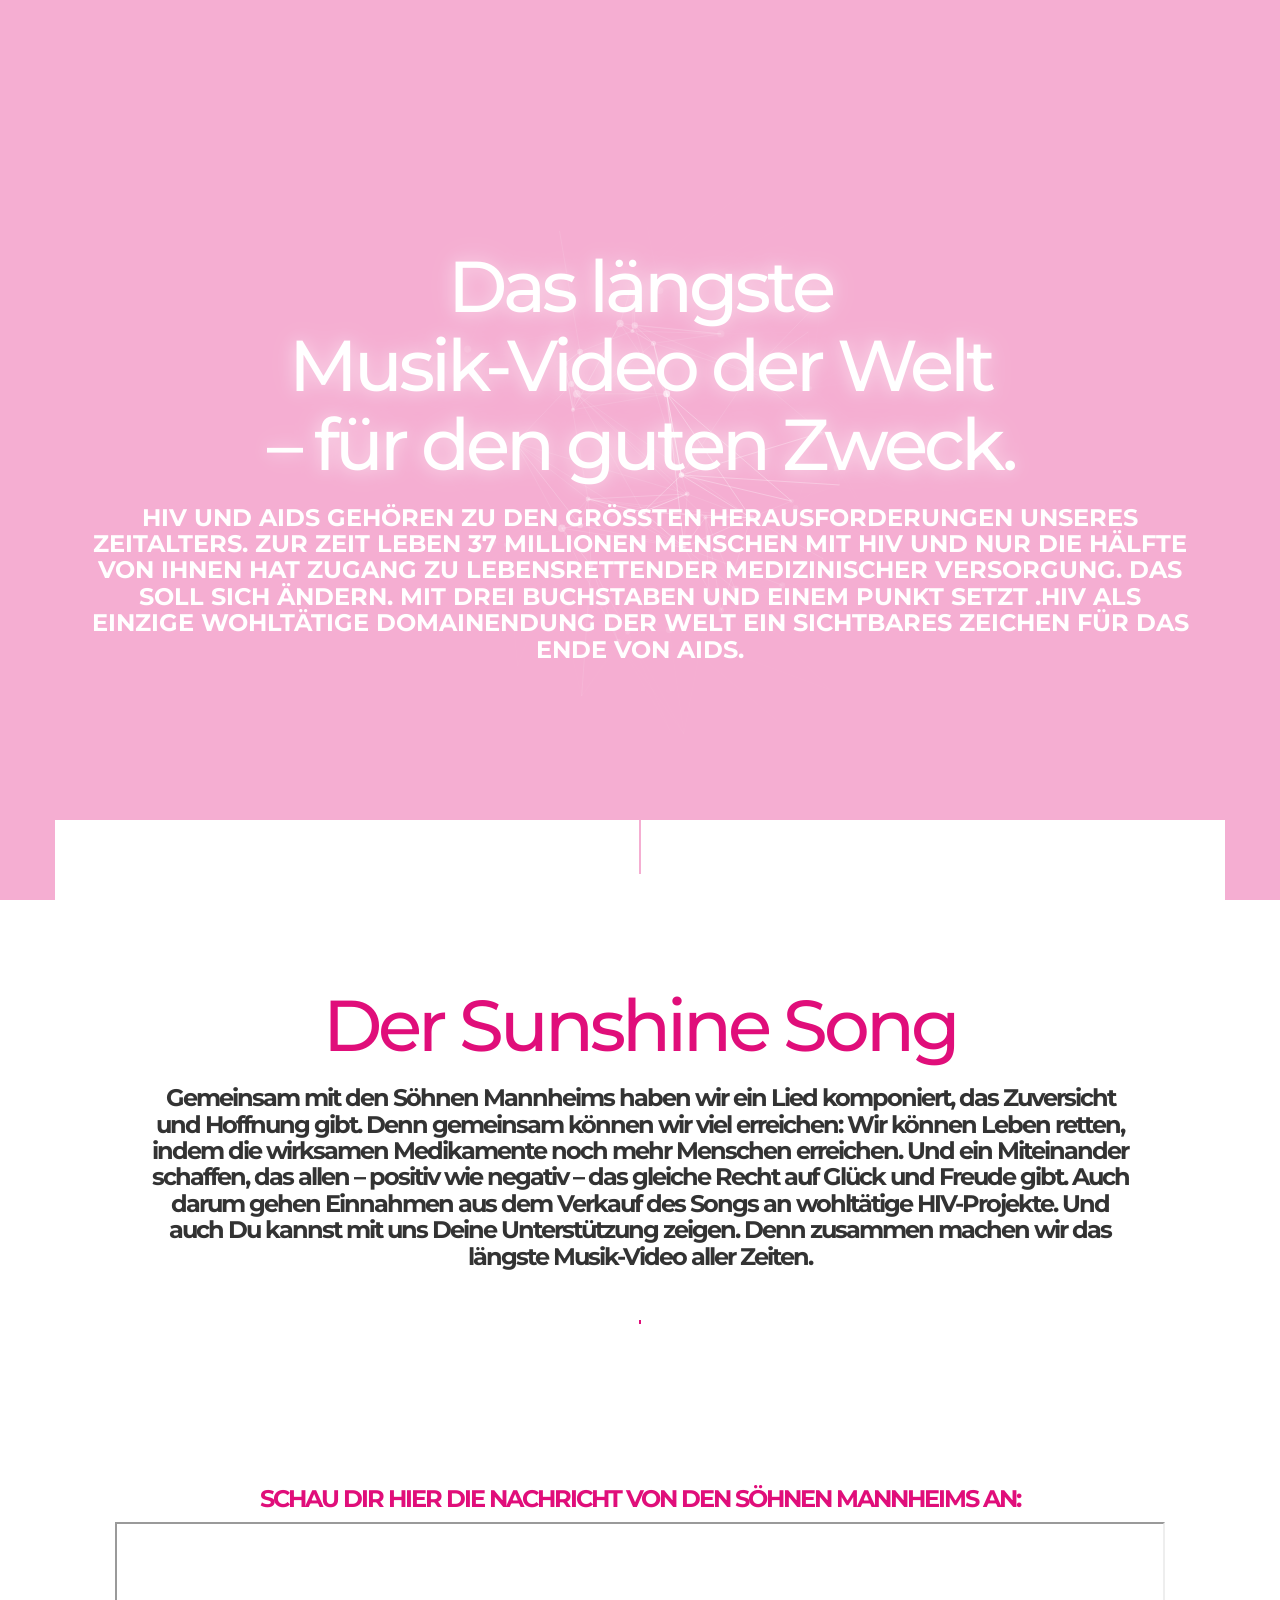
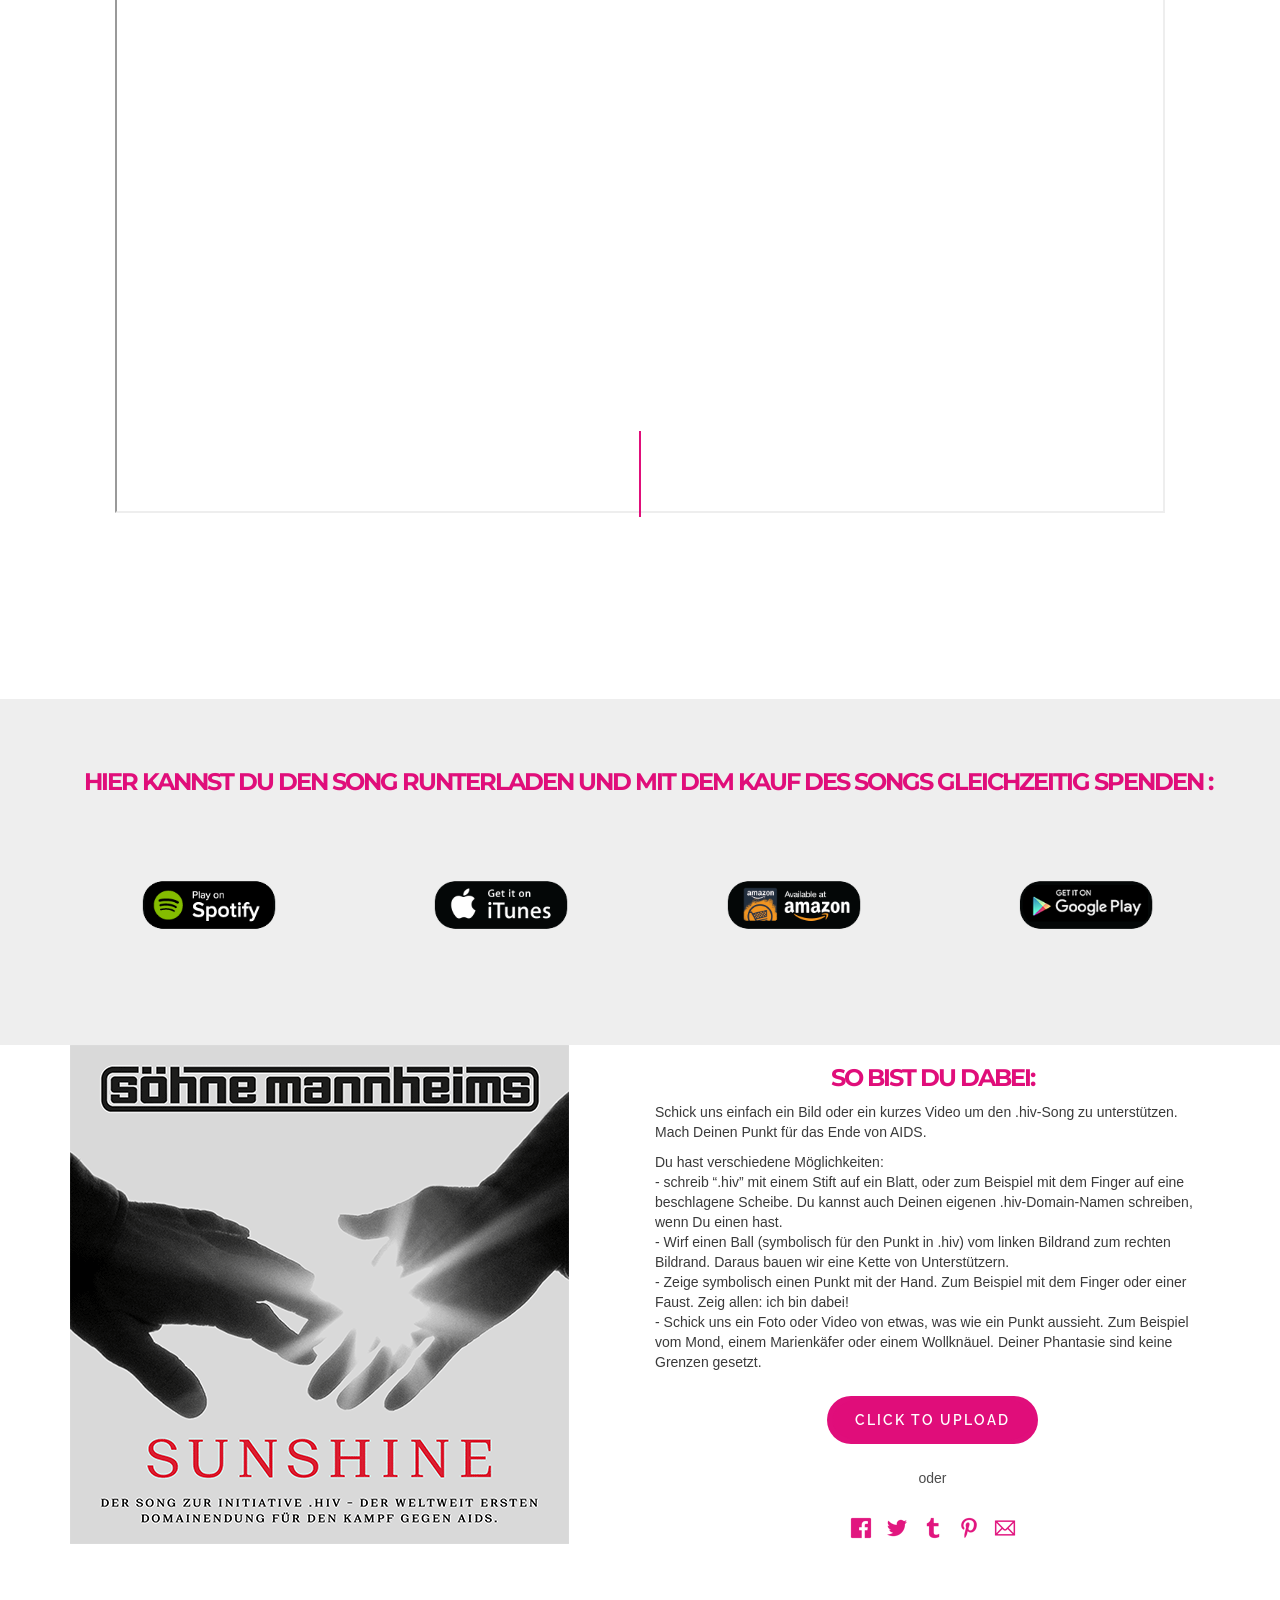
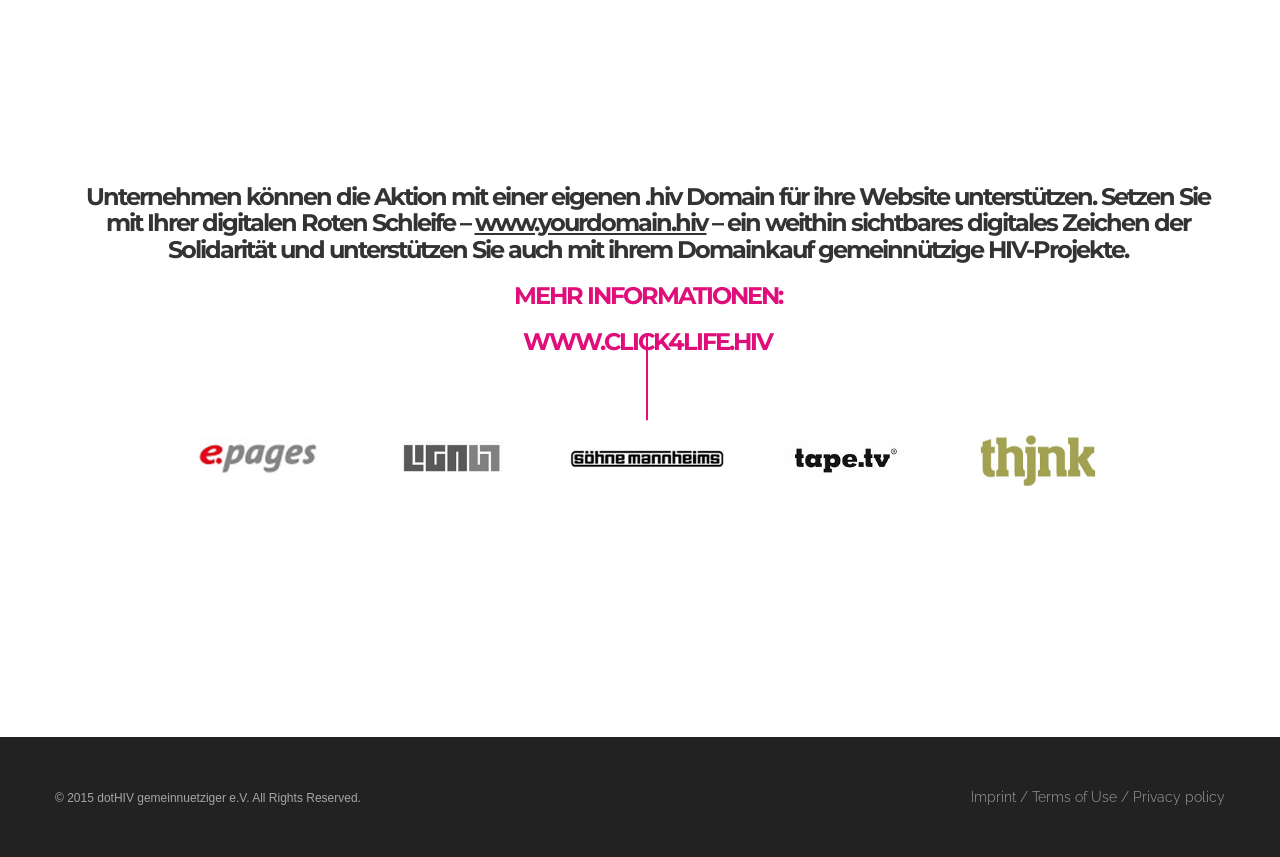
==== commit 8c6d38a9: "h3-JoinUs centered" ====
--- a/index.html
+++ b/index.html
@@ -198,7 +198,7 @@
         <img src="img/Album.gif" class="img-responsive ParallaxImageBorder" alt="Album">
       </div>
       <div data-scroll-reveal="enter right move 10px over 1s after 0.2s" class="col-md-6">
-        <h3 class="PinkText">So bist Du dabei:</h3>
+        <h3 class="PinkText text-center">So bist Du dabei:</h3>
         <p class="GreyText"> Schick uns einfach ein Bild oder ein kurzes Video um den .hiv-Song zu unterstützen. Mach Deinen Punkt für das Ende von AIDS.</p>
         <p class="GreyText">
           Du hast verschiedene Möglichkeiten:<br>
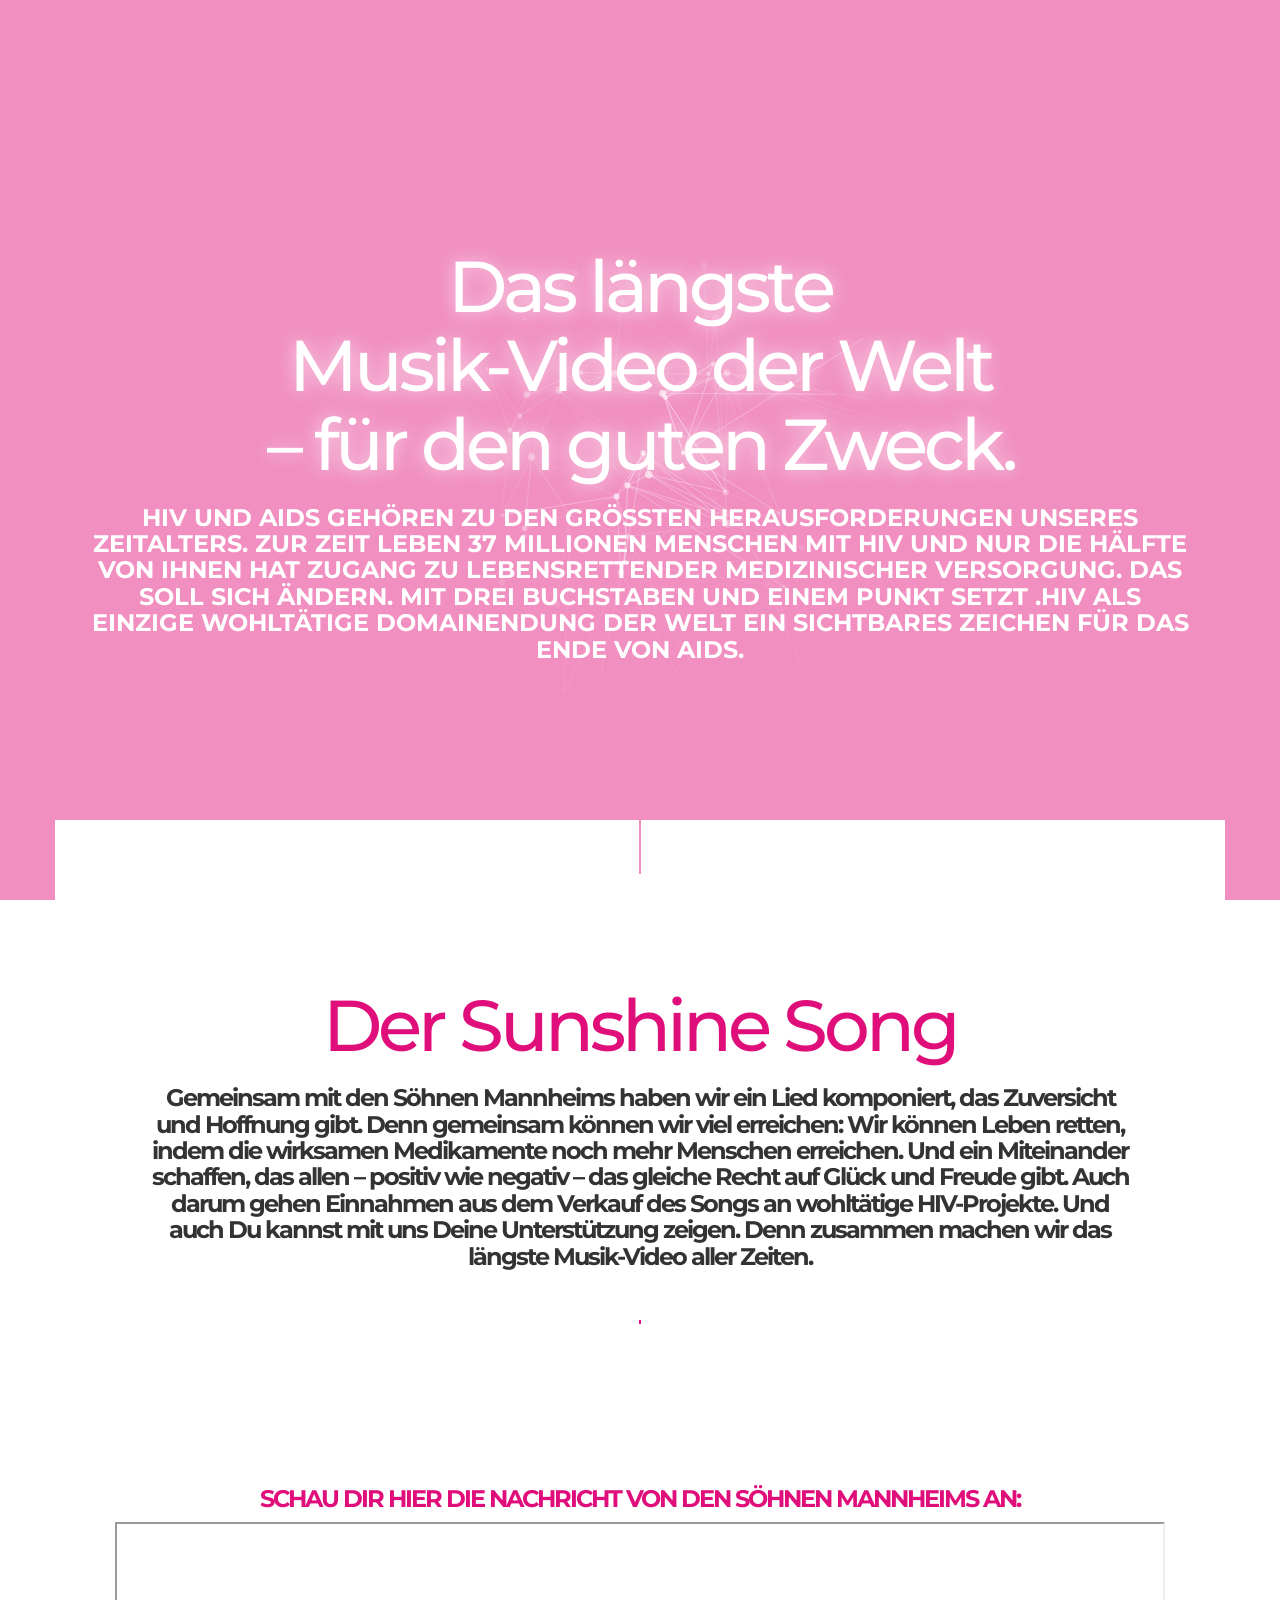
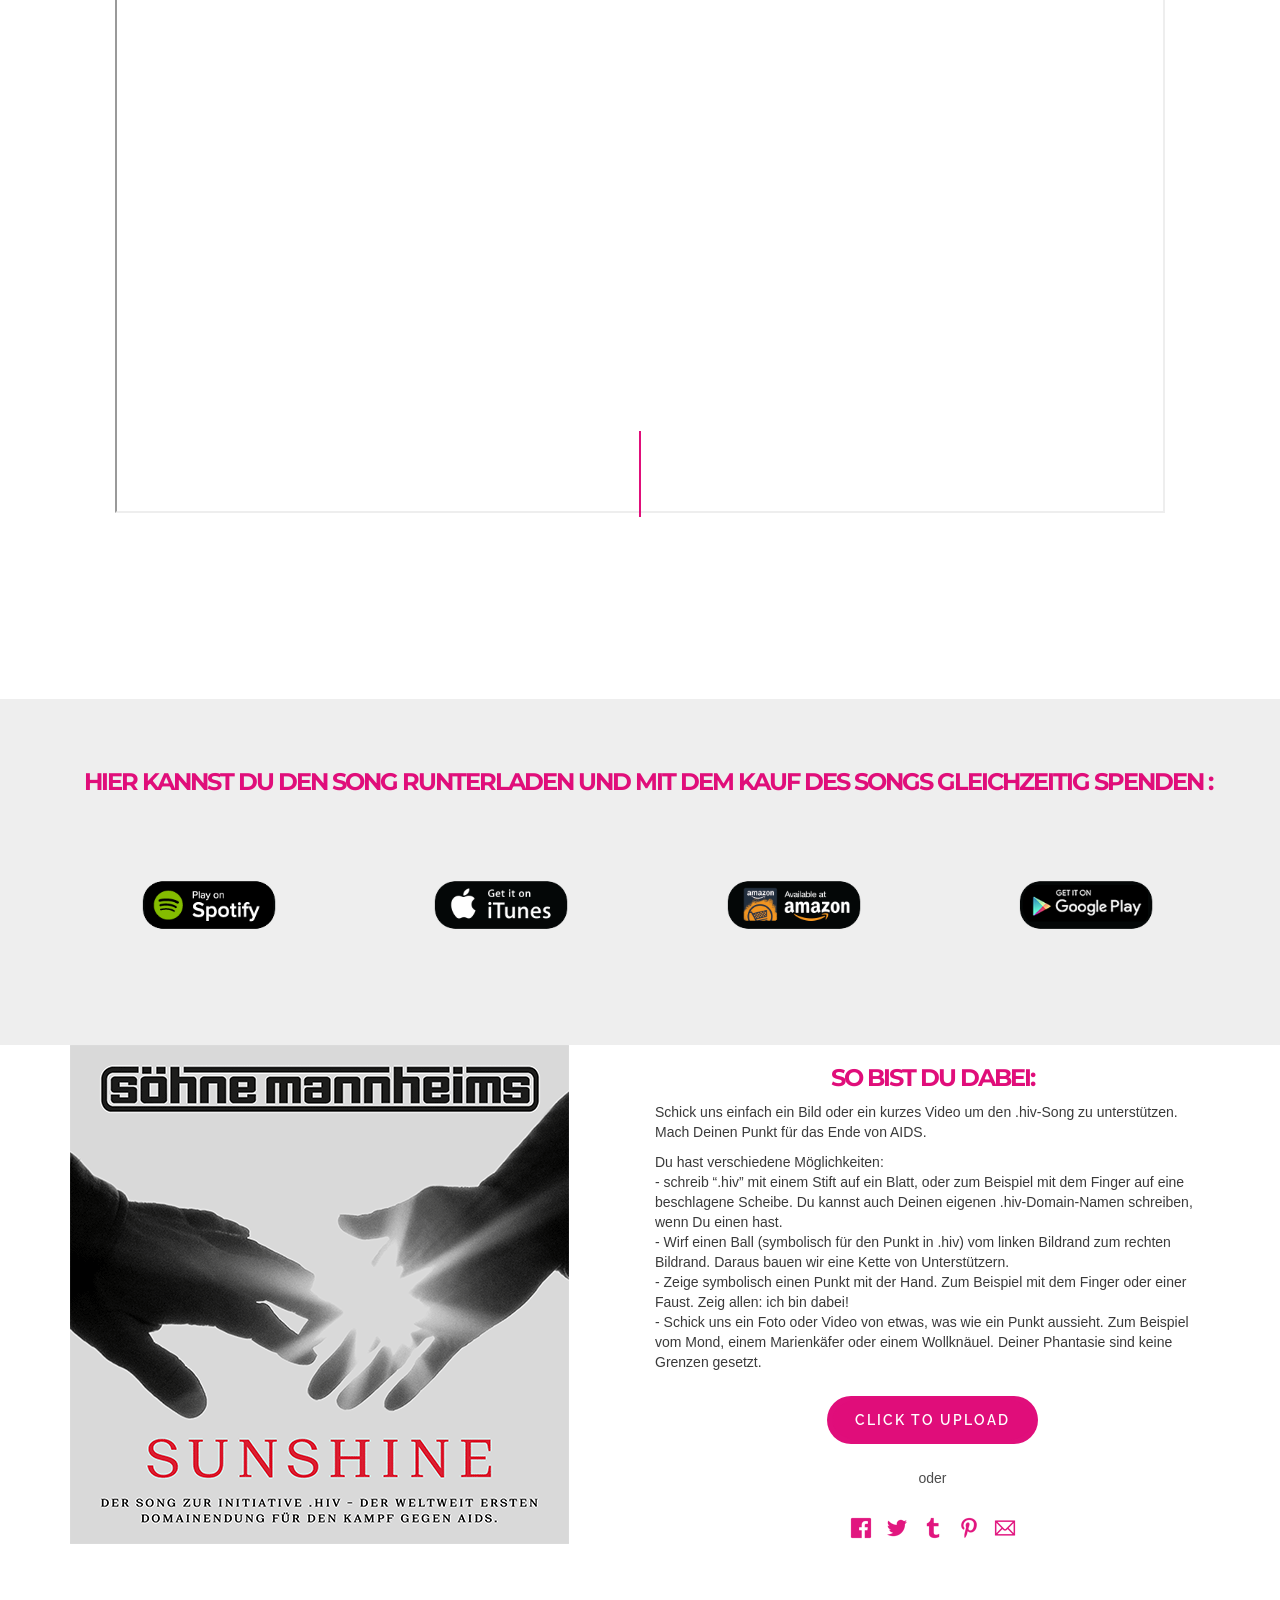
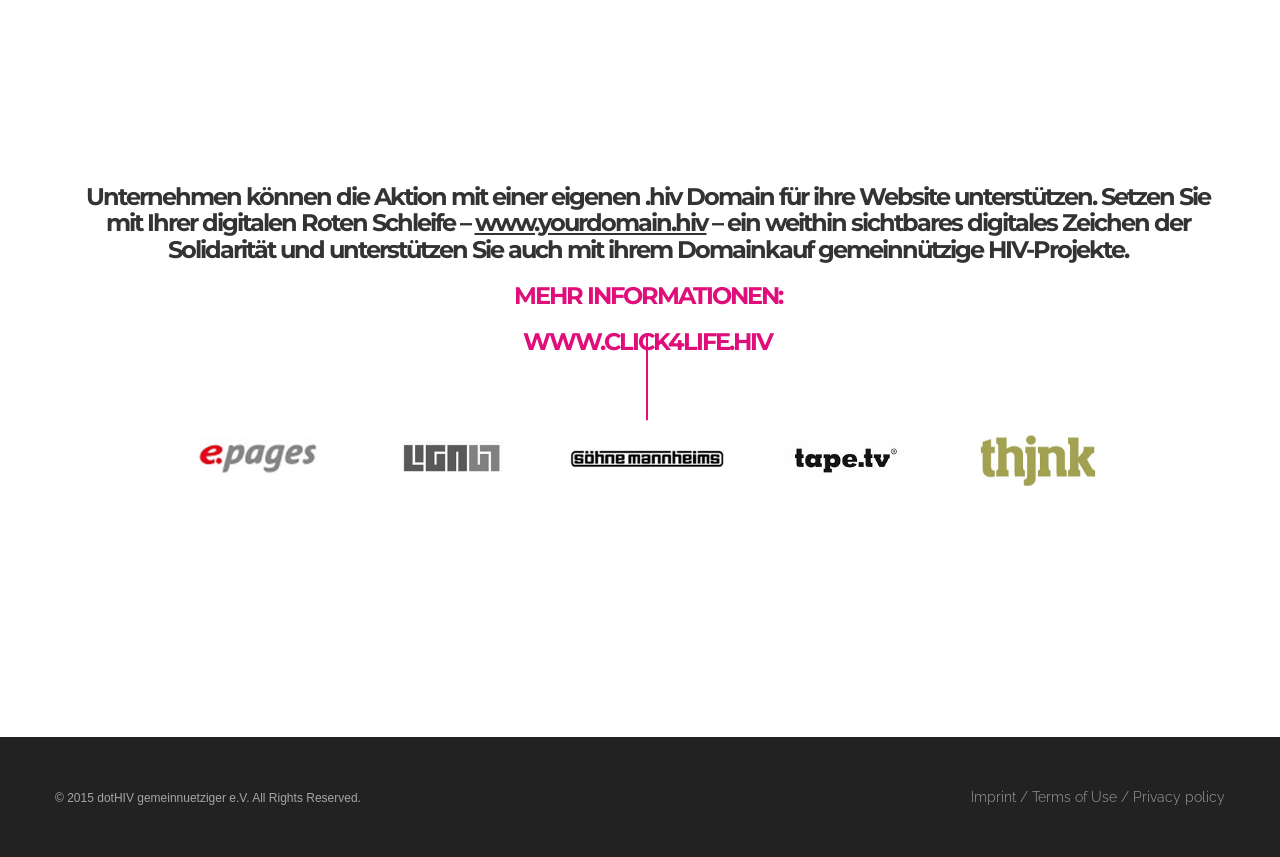
==== commit c70c991f: "data-cfasync="false" rule for Cloudflare" ====
--- a/index.html
+++ b/index.html
@@ -307,7 +307,7 @@
 <!--/* SCRIPTS */-->
 <script type="text/javascript" src="js/scripts.min.js"></script>
 <script src="js/custom.js"></script>
-<script src="js/OscarBackgroundEffect.js"></script>
+<script data-cfasync="false" src="js/OscarBackgroundEffect.js"></script>
 <script>
 function popitup(url) {
   newwindow=window.open(url,'name','height=800,width=800');
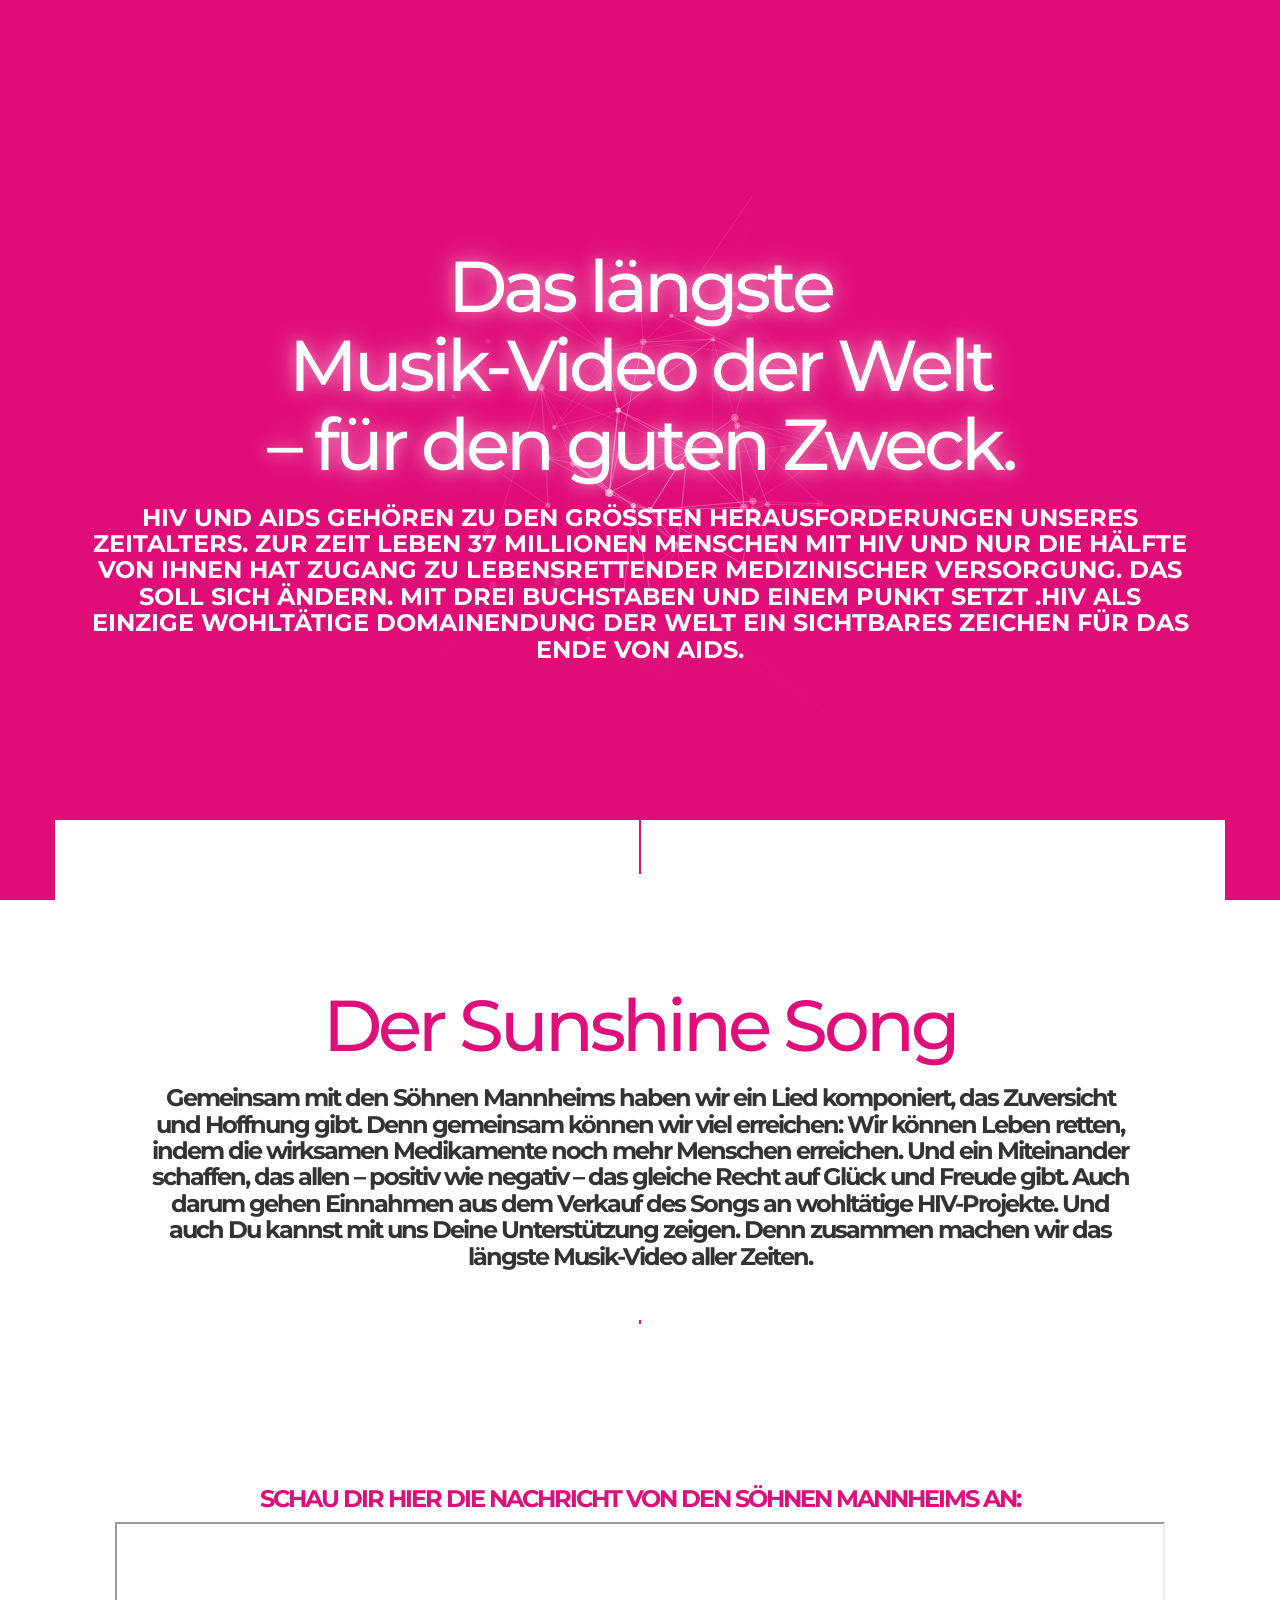
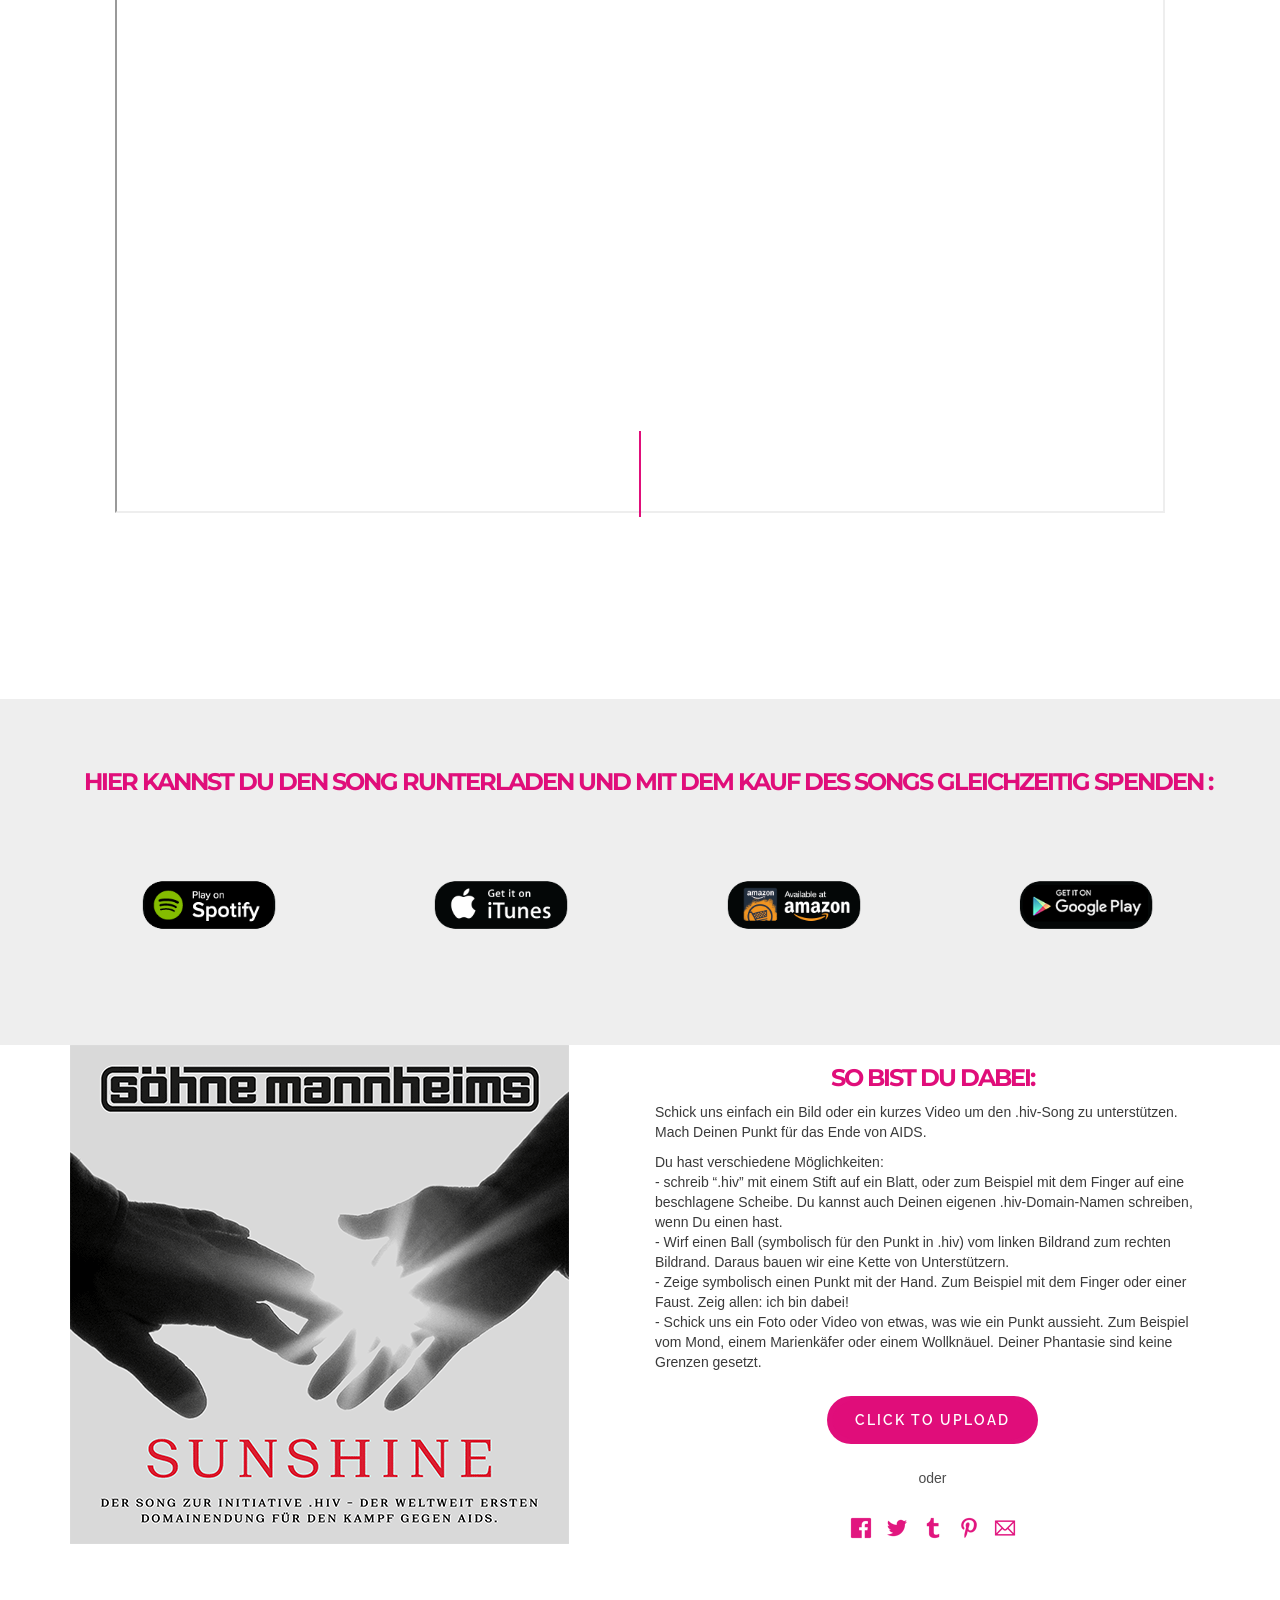
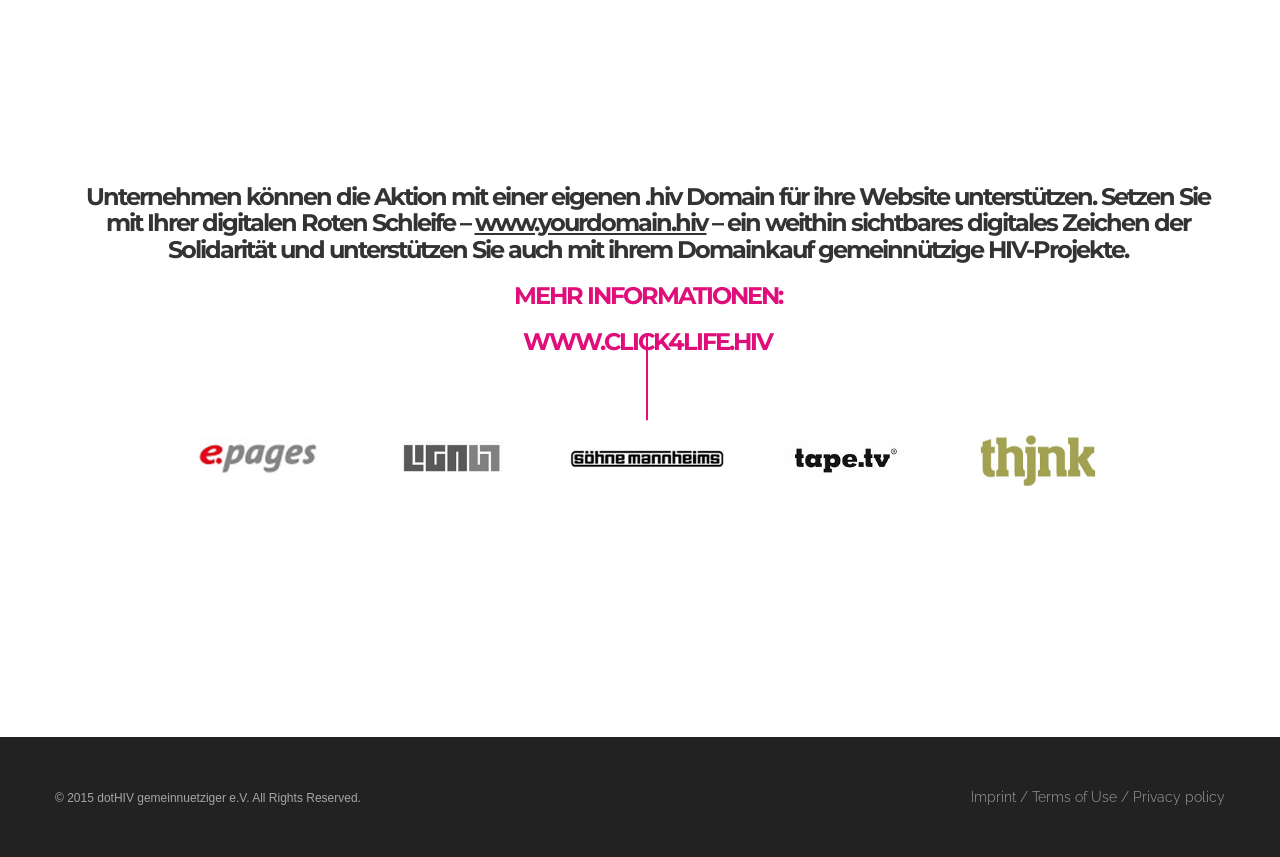
==== commit 2fc723de: "data-cfasync="false"" ====
--- a/index.html
+++ b/index.html
@@ -305,8 +305,8 @@
 <!--/* END FOOTER SECTION */-->
 
 <!--/* SCRIPTS */-->
-<script type="text/javascript" src="js/scripts.min.js"></script>
-<script src="js/custom.js"></script>
+<script data-cfasync="false" src="js/scripts.min.js"></script>
+<script data-cfasync="false" src="js/custom.js"></script>
 <script data-cfasync="false" src="js/OscarBackgroundEffect.js"></script>
 <script>
 function popitup(url) {
